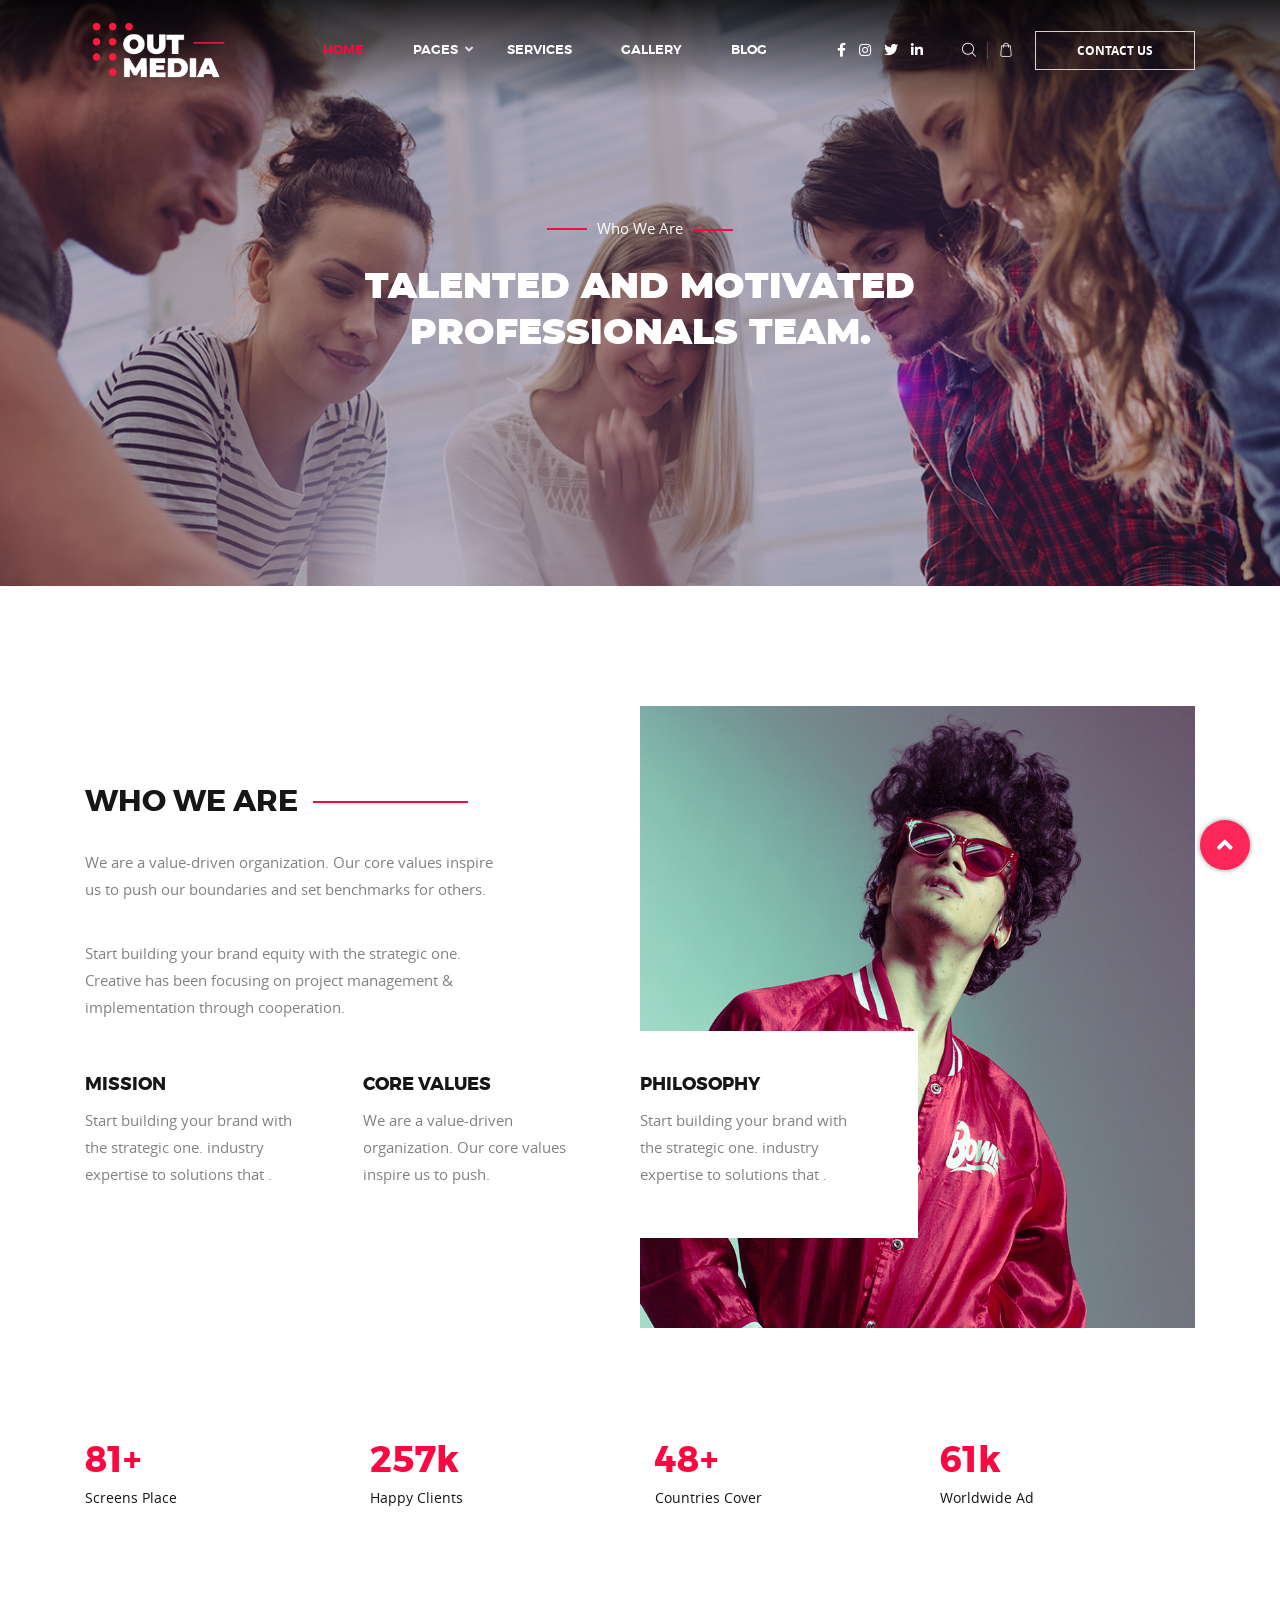
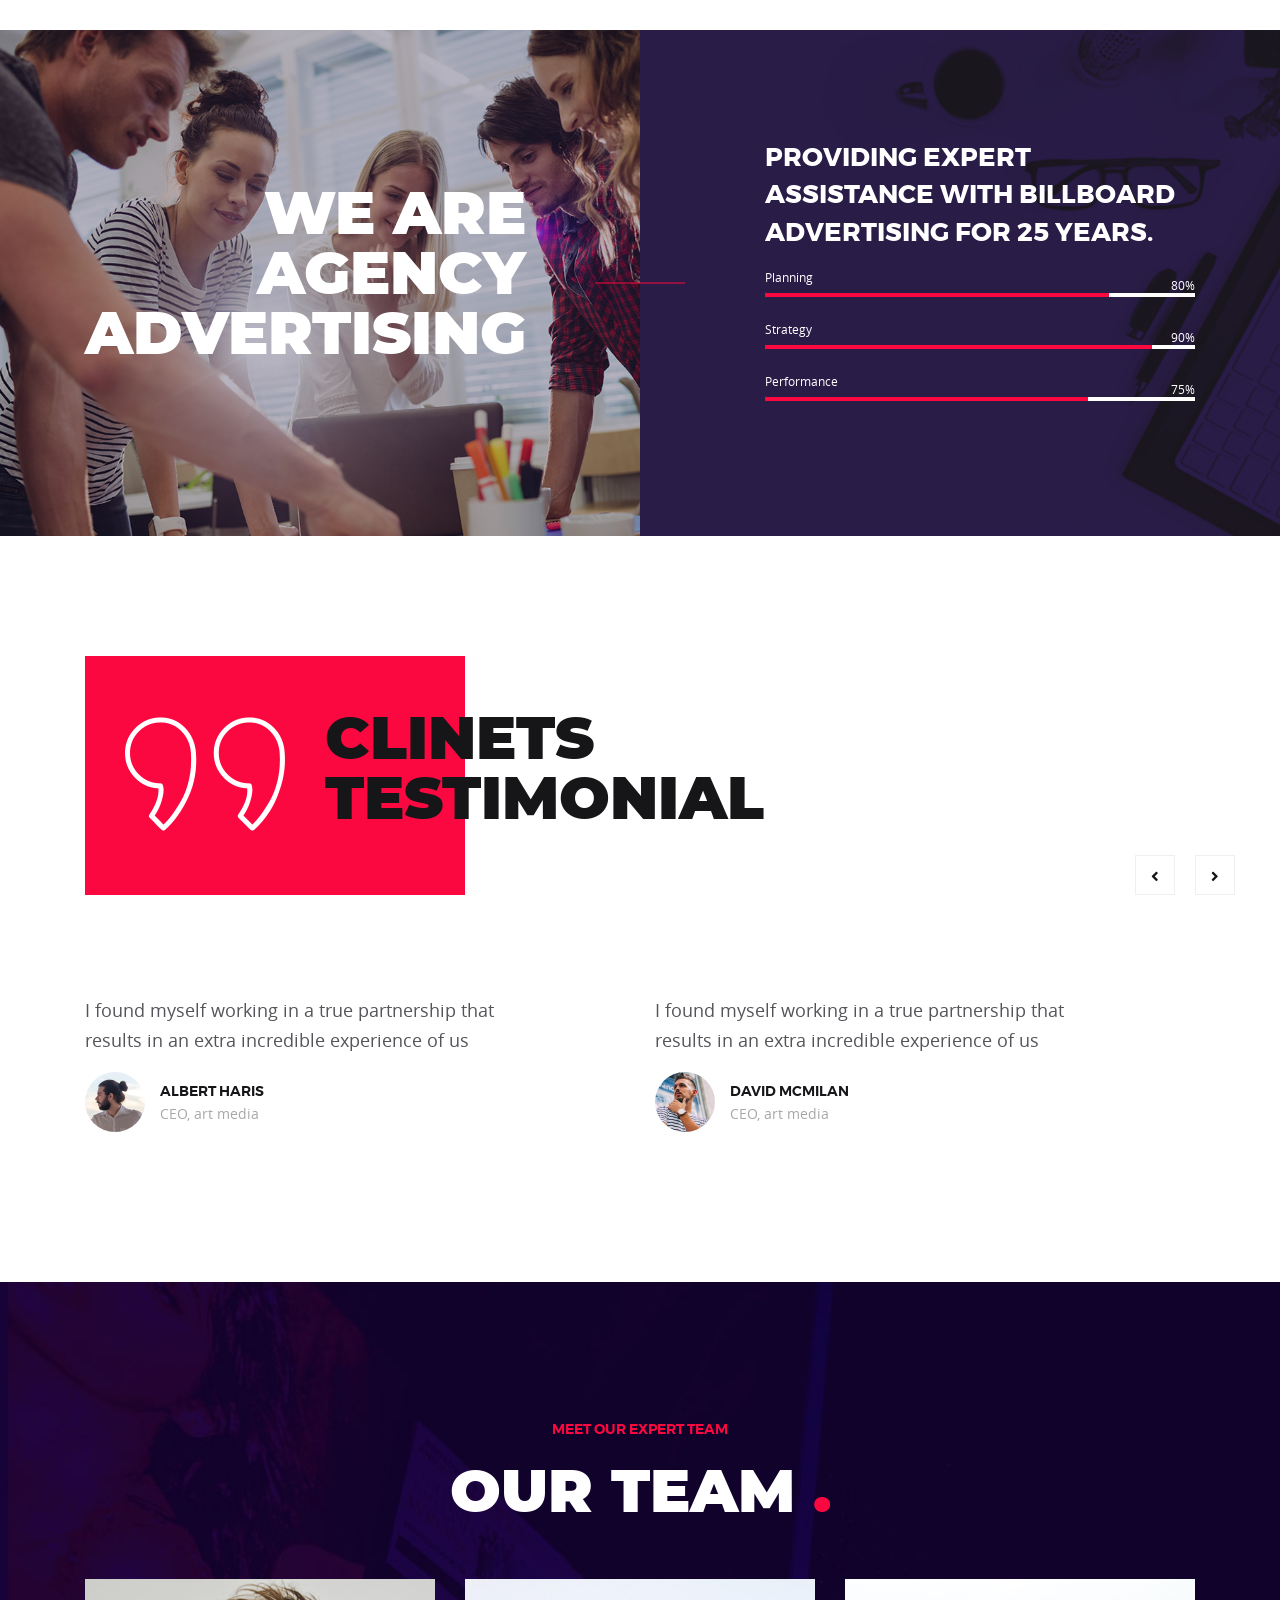
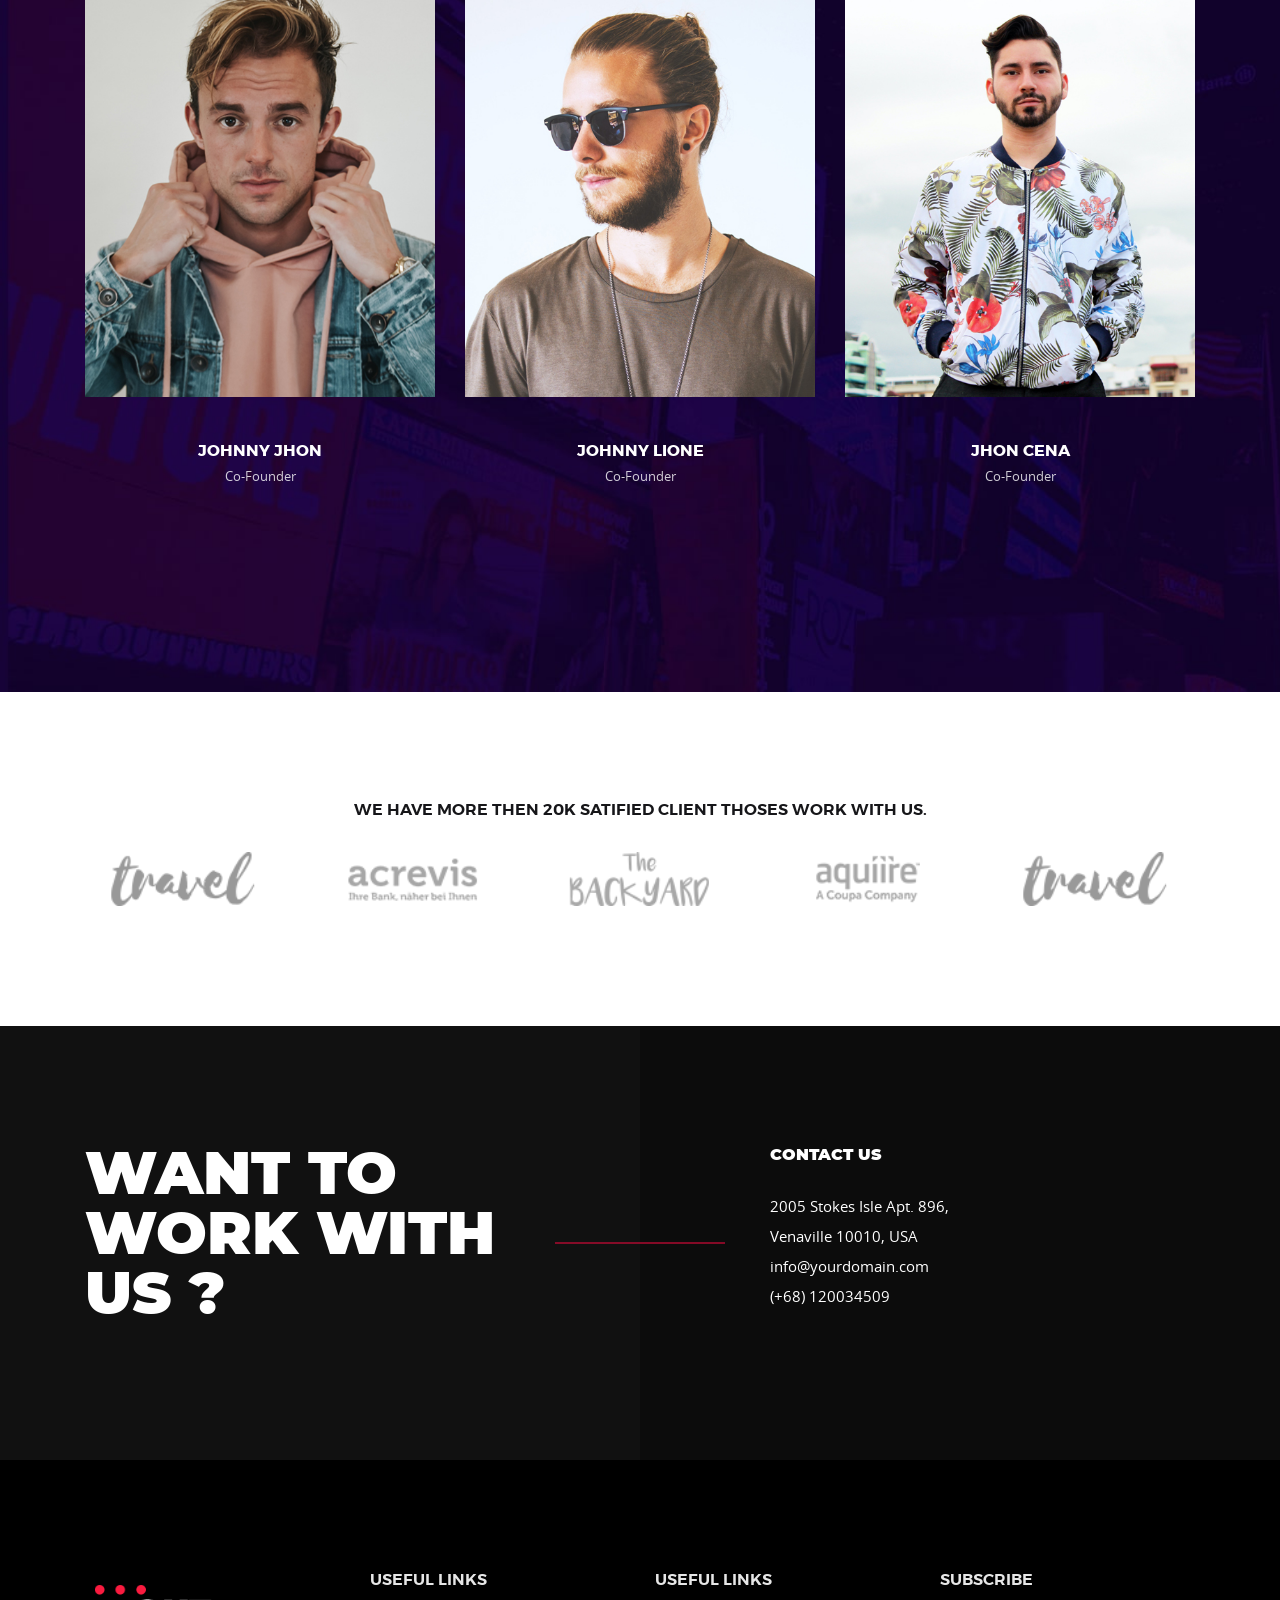
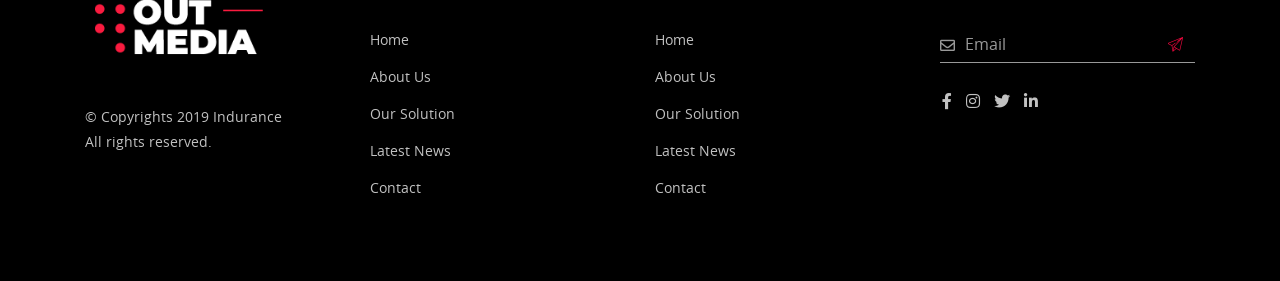
==== about.html @ 64bf1b4a "Gadlix-Start" ====
<!DOCTYPE html>
<html lang="en">

<head>
    <meta charset="UTF-8">
    <meta name="viewport" content="width=device-width, initial-scale=1.0">
    <meta http-equiv="X-UA-Compatible" content="IE=edge" />
    <meta http-equiv="X-UA-Compatible" content="ie=edge">
    <title>Outmedia | Outdoor & Billboard Agency HTML Template</title>
    <!-- favicon -->
    <link rel=icon href=favicon.png sizes="20x20" type="image/png">
    <!-- animate -->
    <link rel="stylesheet" href="assets/css/animate.css">
    <!-- bootstrap -->
    <link rel="stylesheet" href="assets/css/bootstrap.min.css">
    <!-- magnific popup -->
    <link rel="stylesheet" href="assets/css/magnific-popup.css">
    <!-- owl carousel -->
    <link rel="stylesheet" href="assets/css/owl.carousel.min.css">
    <!-- fontawesome -->
    <link rel="stylesheet" href="assets/css/font-awesome.min.css">
    <!-- flaticon -->
    <link rel="stylesheet" href="assets/css/flaticon.css">
    <!-- Main Stylesheet -->
    <link rel="stylesheet" href="assets/css/style.css">
    <!-- responsive Stylesheet -->
    <link rel="stylesheet" href="assets/css/responsive.css">

</head>

<body>
    <!-- //. search Popup -->
    <div class="body-overlay" id="body-overlay"></div>
    <div class="search-popup" id="search-popup">
        <form action="https://freakytheme.com/html/outmedia/index.html" class="search-form">
            <div class="form-group">
                <input type="text" class="form-control" placeholder="Search.....">
            </div>
            <button class="close-btn border-none"><i class="fas fa-times"></i></button>
        </form>
    </div>
    <div class="header">
        <!-- support bar area end -->
        <nav class="navbar nav-custom navbar-expand-lg">
            <div class="container nav-custom-container">
                <div class="responsive-mobile-menu">
                    <div class="logo-wrapper">
                        <a href="index.html" class="logo">
                            <img class="def" src="assets/img/logo.png" alt="">
                            <img class="alt" src="assets/img/logo-alt.png" alt="">
                        </a>
                    </div>
                    <button class="navbar-toggler cross-menu" type="button" data-toggle="collapse" data-target="#bizcoxx_main_menu" aria-expanded="false" aria-label="Toggle navigation">
                        <span class="cross-menu-wrapper">
                            <span class="bar1"></span>
                            <span class="bar2"></span>
                            <span class="bar3"></span>
                        </span>
                    </button>
                </div>
                <div class="collapse navbar-collapse" id="bizcoxx_main_menu">
                    <ul class="nav-custom-menu navbar-nav">
                        <li class="current-menu-item">
                            <a href="index.html">Home</a>
                        </li>
                        <li class="menu-item-has-children">
                            <a href="#">Pages</a>
                            <ul class="sub-menu">
                                <li><a href="about.html">About</a></li>
                                <li><a href="service-details.html">Service Single</a></li>
                                <li><a href="contact.html">Contact</a></li>
                            </ul>
                        </li>
                        <li>
                            <a href="services.html">Services</a>
                        </li>
                        <li><a href="gallery.html">Gallery</a></li>
                        <li><a href="blog-details.html">Blog</a></li>
                    </ul>
                </div>
                <div class="nav-right-content">
                    <div class="icon-part">
                        <ul class="social_link">
                            <li><a href="#"><i class="fab fa-facebook-f"></i></a></li>
                            <li><a href="#"><i class="fab fa-instagram"></i></a></li>
                            <li><a href="#"><i class="fab fa-twitter"></i></a></li>
                            <li><a href="#"><i class="fab fa-linkedin-in"></i></a></li>
                        </ul>
                        <ul class="cart-icon">
                            <li id="search"><a href="#"><i class="flaticon-magnifying-glass
                                                    "></i></a></li>
                            <li class="cart"><a href="#"><i class="flaticon-shopping-bag"></i></a></li>
                        </ul>
                    </div>
                    <div class="btn-wrapper">
                        <a href="#" class="boxed-btn blank">contact us</a>
                    </div>
                </div>
            </div>
        </nav>
        <!-- navbar area end -->
    </div>
    <!-- Breadcrumb Area -->
    <div class="breadcrumb-area  margin-bottom-120" style="background-image:url(assets/img/breadcrumb/01.jpg);">
        <div class="container">
            <div class="row justify-content-center">
                <div class="col-lg-8">
                    <div class="breadcrumb-inner">
                        <span>Who we are</span>
                        <h2 class="page-title">Talented and motivated professionals Team.</h2>
                    </div>
                </div>
            </div>
        </div>
    </div>
    <!-- we offer  -->
    <section class="who-we-are-area ">
        <div class="container">
            <div class="who-we-are-wrapper bg-image padding-bottom-90 padding-top-80">
                <div class="row">
                    <div class="col-lg-6">
                        <h3 class="title-md-line">
                            who we are
                        </h3>
                        <p>We are a value-driven organization. Our core values inspire us to push our boundaries and set benchmarks for others.</p>
                        <br>
                        <p>Start building your brand equity with the strategic one. Creative has been focusing on project management & implementation through cooperation.</p>
                    </div>
                </div>
                <div class="row no-gutters">
                    <div class="col-md-4 col-lg-3 col-sm-6">
                        <div class="who-we-are-item">
                            <div class="content">
                                <h3 class="title">Mission</h3>
                                <p>Start building your brand with the strategic one. industry expertise to solutions that .
                                </p>
                            </div>
                        </div>
                    </div>
                    <div class="col-md-4 col-lg-3 col-sm-6">
                        <div class="who-we-are-item">
                            <div class="content">
                                <h3 class="title">Core Values</h3>
                                <p>We are a value-driven organization. Our core values inspire us to push.
                                </p>
                            </div>
                        </div>
                    </div>
                    <div class="col-md-4 col-lg-3 col-sm-6">
                        <div class="who-we-are-item">
                            <div class="content">
                                <h3 class="title">Philosophy</h3>
                                <p>Start building your brand with the strategic one. industry expertise to solutions that .
                                </p>
                            </div>
                        </div>
                    </div>
                </div>
            </div>
        </div>
    </section>


    <!-- Counter Area -->
    <div class="counterup-area padding-bottom-110 padding-top-110">
        <div class="container">
            <div class="row">
                <div class="col-lg-3 col-md-3 col-sm-6 col-6">
                    <div class="single-counterup-01">
                        <div class="content">
                            <div class="count-wrap"><span class="count-num">250</span>+</div>
                            <h4 class="title">Screens Place</h4>
                        </div>
                    </div>
                </div>
                <div class="col-lg-3 col-md-3 col-sm-6 col-6">
                    <div class="single-counterup-01">
                        <div class="content">
                            <div class="count-wrap"><span class="count-num">789</span>k</div>
                            <h4 class="title">Happy Clients</h4>
                        </div>
                    </div>
                </div>
                <div class="col-lg-3 col-md-3 col-sm-6 col-6">
                    <div class="single-counterup-01">
                        <div class="content">
                            <div class="count-wrap"><span class="count-num">149</span>+</div>
                            <h4 class="title">Countries Cover</h4>
                        </div>
                    </div>
                </div>
                <div class="col-lg-3 col-md-3 col-sm-6 col-6">
                    <div class="single-counterup-01">
                        <div class="content">
                            <div class="count-wrap"><span class="count-num">189</span>k</div>
                            <h4 class="title">Worldwide Ad</h4>
                        </div>
                    </div>
                </div>
            </div>
        </div>
    </div>

    <!-- Our Advertising -->
    <div class="our-advertising-area bg-image padding-top-110 padding-bottom-110">
        <div class="line-b"></div>
        <div class="container">
            <div class="row">
                <div class="col-lg-6">
                    <div class="section-title white">
                        <h2 class="title">
                            we are agency advertising
                        </h2>
                    </div>
                </div>
                <div class="col-lg-6">
                    <div class="our-milestone">
                        <h2 class="title"> Providing expert assistance with billboard advertising for 25 years.</h2>
                        <div class="milestone-plan">
                            <div class="progress-item-wrapper">
                                <div class="progress-item">
                                    <div class="single-progressbar">
                                        <h4 class="subtitle">Planning</h4>
                                        <div class="html"></div>
                                    </div>
                                    <div class="single-progressbar">
                                        <h4 class="subtitle">Strategy</h4>
                                        <div class="css"></div>
                                    </div>
                                    <div class="single-progressbar">
                                        <h4 class="subtitle">Performance</h4>
                                        <div class="php"></div>
                                    </div>
                                </div>
                            </div>
                        </div>
                    </div>
                </div>
            </div>
        </div>
    </div>


    <!-- testimonial area start  -->
    <section class="testimonial-area padding-top-120 padding-bottom-120">
        <div class="container">
            <div class="row">
                <div class="col-xl-7 col-lg-7">
                    <div class="testimonial-top padding-bottom-50 padding-top-55">
                        <div class="section-title">
                            <div class="icon">
                                <i class="flaticon-right-quote-1"></i>
                            </div>
                            <h2 class="title">Clinets testimonial </h2>
                        </div>
                    </div>
                </div>
            </div>
            <div class="row">
                <div class="col-lg-12">
                    <div class="testimonial-carousel-area margin-top-100">
                        <div class="testimonial-carousel">
                            <div class="single-testimonial-item">
                                <div class="content">
                                    <div class="content-wrapper">
                                        <p class="description">I found myself working in a true partnership that results in an extra incredible experience of us </p>
                                    </div>
                                    <div class="author-details">
                                        <div class="thumb">
                                            <img src="assets/img/testimonial/01.jpg" alt="testimonial">
                                        </div>
                                        <div class="author-meta">
                                            <h4 class="title">Albert Haris
                                            </h4>
                                            <span class="designation">CEO, art media</span>
                                        </div>
                                    </div>
                                </div>
                            </div>
                            <div class="single-testimonial-item">
                                <div class="content">
                                    <div class="content-wrapper">
                                        <p class="description">I found myself working in a true partnership that results in an extra incredible experience of us </p>
                                    </div>
                                    <div class="author-details">
                                        <div class="thumb">
                                            <img src="assets/img/testimonial/02.jpg" alt="testimonial">
                                        </div>
                                        <div class="author-meta">
                                            <h4 class="title">David Mcmilan
                                            </h4>
                                            <span class="designation">CEO, art media</span>
                                        </div>
                                    </div>
                                </div>
                            </div>
                        </div>
                    </div>
                </div>
            </div>
        </div>
    </section>
    <!-- testimonial area end -->

    <!-- Team Section -->
    <section class="creative-team bg-image padding-top-110 padding-bottom-55" style="background-image: url(assets/img/bg/team-bg.jpg);">
        <div class="container">
            <div class="row justify-content-center">
                <div class="col-xl-8 col-lg-12">
                    <div class="section-title white desktop-center padding-top-25 margin-bottom-55">
                        <p class="meta">meet our expert team </p>
                        <h2 class="title">our team <span>.</span></h2>
                    </div>
                </div>
            </div>
            <div class="row">
                <div class="col-lg-4  col-sm-6 padding-bottom-60">
                    <div class="team-section">
                        <div class="team-img-cont">
                            <img src="assets/img/team/01.jpg" alt="">
                        </div>
                        <div class="content">
                            <div class="social-link style-03">
                                <ul>
                                    <li><a href="#"><i class="fab fa-facebook-square facebook"></i></a></li>
                                    <li><a href="#"><i class="fab fa-twitter-square twitter"></i></a></li>
                                    <li><a href="#"><i class="fab fa-google-plus-square g-plus"></i></a></li>
                                </ul>
                            </div>
                            <h4 class="title">Johnny Jhon</h4>
                            <span>Co-Founder</span>
                        </div>
                    </div>
                </div>
                <div class="col-lg-4  col-sm-6 padding-bottom-60">
                    <div class="team-section">
                        <div class="team-img-cont">
                            <img src="assets/img/team/02.jpg" alt="">
                        </div>
                        <div class="content">
                            <div class="social-link style-03">
                                <ul>
                                    <li><a href="#"><i class="fab fa-facebook-square facebook"></i></a></li>
                                    <li><a href="#"><i class="fab fa-twitter-square twitter"></i></a></li>
                                    <li><a href="#"><i class="fab fa-google-plus-square g-plus"></i></a></li>
                                </ul>
                            </div>
                            <h4 class="title">Johnny Lione</h4>
                            <span>Co-Founder</span>
                        </div>
                    </div>
                </div>
                <div class="col-lg-4  col-sm-6 padding-bottom-60">
                    <div class="team-section">
                        <div class="team-img-cont">
                            <img src="assets/img/team/03.jpg" alt="">
                        </div>
                        <div class="content">
                            <div class="social-link style-03">
                                <ul>
                                    <li><a href="#"><i class="fab fa-facebook-square facebook"></i></a></li>
                                    <li><a href="#"><i class="fab fa-twitter-square twitter"></i></a></li>
                                    <li><a href="#"><i class="fab fa-google-plus-square g-plus"></i></a></li>
                                </ul>
                            </div>
                            <h4 class="title">Jhon Cena</h4>
                            <span>Co-Founder</span>
                        </div>
                    </div>
                </div>
            </div>
        </div>
    </section>


    <!--=======================
    Client Section
    ========================-->
    <div class="client-section bg-liteblue padding-top-110 padding-bottom-120">
        <div class="container">
            <div class="row justify-content-center">
                <div class="col-lg-8">
                    <div class="section-title desktop-center padding-bottom-25">
                        <h3 class="client-title">
                            We have more then 20k satified client thoses work with us.
                        </h3>
                    </div>
                </div>
            </div>
            <div class="row">
                <div class="col-md-12">
                    <div class="client-area">
                        <div class="client-active-area">
                            <div class="single-brand">
                                <a href="#"><img src="assets/img/client/01.png" alt=""></a>
                            </div>
                            <div class="single-brand">
                                <a href="#"><img src="assets/img/client/02.png" alt=""></a>
                            </div>
                            <div class="single-brand">
                                <a href="#"><img src="assets/img/client/03.png" alt=""></a>
                            </div>
                            <div class="single-brand">
                                <a href="#"><img src="assets/img/client/04.png" alt=""></a>
                            </div>
                            <div class="single-brand">
                                <a href="#"><img src="assets/img/client/01.png" alt=""></a>
                            </div>
                        </div>
                    </div>
                </div>
            </div>
        </div>
    </div>


    <!-- Contact area start  -->
    <div class="contact-area padding-top-120 padding-bottom-120">
        <div class="container">
            <div class="row">
                <div class="col-sm-6">
                    <div class="section-title white">
                        <h2 class="title">want to work with us ?</h2>
                    </div>
                </div>
                <div class="col-sm-6">
                    <div class="contact-content">
                        <h4 class="title">
                            Contact us
                        </h4>
                        <p>2005 Stokes Isle Apt. 896, Venaville 10010, USA info@yourdomain.com (+68) 120034509</p>
                    </div>
                </div>
            </div>
        </div>
    </div>
    <!-- Contact area end -->

    <!-- footer area start -->
    <footer class="footer-area">
        <div class="footer-top padding-top-115 padding-bottom-50">
            <div class="container">
                <div class="row">
                    <div class="col-lg-3 col-md-6 col-sm-6">
                        <div class="footer-widget widget">
                            <div class="about_us_widget">
                                <a href="index.html" class="footer-logo"> <img src="assets/img/logo.png" alt="footer logo"></a>
                                <p>© Copyrights 2019 Indurance <br/> All rights reserved.
                                </p>
                            </div>
                        </div>
                    </div>
                    <div class="col-lg-3 col-md-6 col-sm-6">
                        <div class="footer-widget widget widget_nav_menu">
                            <h4 class="widget-title">Useful links</h4>
                            <ul>
                                <li><a href="#">Home</a></li>
                                <li><a href="#">About Us</a></li>
                                <li><a href="#">Our Solution</a></li>
                                <li><a href="#">Latest News</a></li>
                                <li><a href="#">Contact</a></li>
                            </ul>
                        </div>
                    </div>
                    <div class="col-lg-3 col-md-6 col-sm-6">
                        <div class="footer-widget widget widget_nav_menu">
                            <h4 class="widget-title">Useful links</h4>
                            <ul>
                                <li><a href="#">Home</a></li>
                                <li><a href="#">About Us</a></li>
                                <li><a href="#">Our Solution</a></li>
                                <li><a href="#">Latest News</a></li>
                                <li><a href="#">Contact</a></li>
                            </ul>
                        </div>
                    </div>
                    <div class="col-lg-3 col-md-6 col-sm-6">
                        <div class="footer-widget widget ">
                            <h4 class="widget-title">Subscribe </h4>
                            <div class="subscribe-area">
                                <form class="subscribe-form" action="https://freakytheme.com/html/outmedia/index.html">
                                    <div class="form-group">
                                        <input type="text" class="form-control" placeholder="Email" />
                                        <div class="icon"><i class="far fa-envelope"></i></div>
                                    </div>
                                    <button type="submit" class="subscribe-btn"><i class="flaticon-send"></i></button>
                                </form>
                            </div>
                            <div>
                                <ul class="social_share">
                                    <li><a href="#"><i class="fab fa-facebook-f"></i></a></li>
                                    <li><a href="#"><i class="fab fa-instagram"></i></a></li>
                                    <li><a href="#"><i class="fab fa-twitter"></i></a></li>
                                    <li><a href="#"><i class="fab fa-linkedin-in"></i></a></li>
                                </ul>
                            </div>
                        </div>
                    </div>
                </div>
            </div>
        </div>
    </footer>
    <!-- footer area end -->



    <!-- back to top area start -->
    <div class="back-to-top">
        <span class="back-top"><i class="fa fa-angle-up"></i></span>
    </div>
    <!-- back to top area end -->

    <!-- preloader area start -->
    <div id="preloader">
        <div id="loader"></div>
    </div>
    <!-- preloader area end -->

    <!-- jquery -->
    <script src="assets/js/jquery-2.2.4.min.js"></script>
    <!-- popper -->
    <script src="assets/js/popper.min.js"></script>
    <!-- bootstrap -->
    <script src="assets/js/bootstrap.min.js"></script>
    <!-- magnific popup -->
    <script src="assets/js/jquery.magnific-popup.js"></script>
    <!-- wow -->
    <script src="assets/js/wow.min.js"></script>
    <!-- owl carousel -->
    <script src="assets/js/owl.carousel.min.js"></script>
    <!-- waypoint -->
    <script src="assets/js/waypoints.min.js"></script>
    <!-- counterup -->
    <script src="assets/js/jquery.counterup.min.js"></script>
    <!-- imageloaded -->
    <script src="assets/js/imagesloaded.pkgd.min.js"></script>
    <!-- isotope -->
    <script src="assets/js/isotope.pkgd.min.js"></script>
    <!-- Progress-Bar -->
    <script src="assets/js/jQuery.rProgressbar.min.js"></script>
    <!-- Progress-Bar Active js -->
    <script src="assets/js/active.rProgressbar.js"></script>
    <!-- main js -->
    <script src="assets/js/main.js"></script>

</body>

</html>
---- assets/css/flaticon.css ----
/*
  	Flaticon icon font: Flaticon
  	Creation date: 25/08/2019 15:18
  	*/
	
	@font-face {
	    font-family: "flaticon";
	    src: url("../fonts/icon-set-1/Flaticon.eot");
	    src: url("../fonts/icon-set-1/Flaticond41d.eot?#iefix") format("embedded-opentype"), 
	    url("../fonts/icon-set-1/Flaticon.woff2") format("woff2"), 
	    url("../fonts/icon-set-1/Flaticon.woff") format("woff"), 
	    url("../fonts/icon-set-1/Flaticon.ttf") format("truetype");
	    font-weight: normal;
	    font-style: normal;
	}

	@font-face {
  font-family: "Flaticon-2";
  src: url("../fonts/icon-set-2/Flaticon.eot");
  src: url("../fonts/icon-set-2/Flaticond41d.eot?#iefix") format("embedded-opentype"),
       url("../fonts/icon-set-2/Flaticon.woff") format("woff"),
       url("../fonts/icon-set-2/Flaticon.ttf") format("truetype"),
       url("../fonts/icon-set-2/Flaticon.svg#Flaticon") format("svg");
  font-weight: normal;
  font-style: normal;
}

@font-face {
  font-family: "Flaticon-3";
  src: url("../fonts/icon-set-3/Flaticon.eot");
  src: url("../fonts/icon-set-3/Flaticond41d.eot?#iefix") format("embedded-opentype"),
       url("../fonts/icon-set-3/Flaticon.woff") format("woff"),
       url("../fonts/icon-set-3/Flaticon.svg#Flaticon") format("svg");
  font-weight: normal;
  font-style: normal;
}  
	
	[class^="flaticon-"]:before,
	[class*="flaticon-"]:before,
	[class^="flaticon-"]:after,
	[class*=" flaticon-"]:after {
	    font-family: Flaticon;
	    font-style: normal;
	}
	[class^="flaticon-2"]:before,
	[class*="flaticon-2"]:before,
	[class^="flaticon-2"]:after,
	[class*=" flaticon-2"]:after {
	    font-family: Flaticon-2;
	    font-style: normal;
	}
	[class^="flaticon-3"]:before,
	[class*="flaticon-3"]:before,
	[class^="flaticon-3"]:after,
	[class*=" flaticon-3"]:after {
	    font-family: Flaticon-3;
	    font-style: normal;
	}

	.flaticon-bench:before { content: "\f100"; }
	
	.flaticon-group:before {
	    content: "\f102";
	}
	
	.flaticon-global:before {
	    content: "\f103";
	}
	
	.flaticon-translate:before {
	    content: "\f104";
	}
	
	.flaticon-reach:before {
	    content: "\f105";
	}
	
	.flaticon-information:before {
	    content: "\f106";
	}
	
	.flaticon-24-hours:before {
	    content: "\f107";
	}
	
	.flaticon-phone:before {
	    content: "\f108";
	}
	
	
	
	.flaticon-search:before {
	    content: "\f113";
	}
	
	.flaticon-search-1:before {
	    content: "\f114";
	}
	
	.flaticon-shopping-cart:before {
	    content: "\f115";
	}
	
	.flaticon-shopping-cart-1:before {
	    content: "\f116";
	}
	
	.flaticon-shopping-cart-2:before {
	    content: "\f117";
	}
	
	.flaticon-twitter:before {
	    content: "\f118";
	}
	
	.flaticon-facebook:before {
	    content: "\f119";
	}
	
	.flaticon-play:before {
	    content: "\f11a";
	}
	
	.flaticon-right-quote:before {
	    content: "\f11b";
	}
	
	.flaticon-right-quote-1:before {
	    content: "\f11c";
	}
	
	.flaticon-call:before {
	    content: "\f11d";
	}
	
	.flaticon-mail:before {
	    content: "\f11e";
	}
	
	.flaticon-mail-1:before {
	    content: "\f11f";
	}
	
	.flaticon-mail-2:before {
	    content: "\f120";
	}
	
	.flaticon-communications:before {
	    content: "\f121";
	}
	
	.flaticon-newsletter:before {
	    content: "\f122";
	}
	
	.flaticon-communications-1:before {
	    content: "\f123";
	}
	
	.flaticon-clock:before {
	    content: "\f124";
	}
	
	.flaticon-right-arrow:before {
	    content: "\f125";
	}
	
	.flaticon-left-arrow:before {
	    content: "\f126";
	}
	
	.flaticon-system:before {
	    content: "\f128";
	}
	
	.flaticon-feedback:before {
	    content: "\f12a";
	}
	
	
	.flaticon-24h:before {
	    content: "\f134";
	}
	
	
	.flaticon-map-1:before {
	    content: "\f13d";
	}
	
	.flaticon-treasure:before {
	    content: "\f13e";
	}
	
	.flaticon-map-2:before {
	    content: "\f13f";
	}
	
	.flaticon-map-3:before {
	    content: "\f140";
	}
	
	.flaticon-map-4:before {
	    content: "\f141";
	}
	
	.flaticon-appointment:before {
	    content: "\f142";
	}
	
	.flaticon-calendar:before {
	    content: "\f143";
	}
	
	.flaticon-schedule:before {
	    content: "\f144";
	}
	
	.flaticon-booking:before {
	    content: "\f145";
	}
	
	.flaticon-calendar-1:before {
	    content: "\f146";
	}
	
	
	.flaticon-right-arrow-1:before {
	    content: "\f158";
	}
	
	.flaticon-right:before {
	    content: "\f159";
	}
	
	.flaticon-left-arrow-1:before {
	    content: "\f15a";
	}
	
	.flaticon-left-arrow-2:before {
	    content: "\f15b";
	}
	
	.flaticon-right-chevron:before {
	    content: "\f15c";
	}
	
	.flaticon-download:before {
	    content: "\f15d";
	}
	
	.flaticon-play-button:before {
	    content: "\f15e";
	}
		
	.flaticon-shopping-bag:before {
	    content: "\f167";
	}
	
	.flaticon-magnifying-glass:before {
	    content: "\f168";
	}
	
	.flaticon-paper-plane:before {
	    content: "\f169";
	}
	
	.flaticon-send:before {
	    content: "\f16a";
	}

.flaticon-2-bench:before { content: "\f100"; }
.flaticon-2-billboard:before { content: "\f101"; }
.flaticon-2-bridge:before { content: "\f102"; }
.flaticon-2-building:before { content: "\f103"; }
.flaticon-2-building-1:before { content: "\f104"; }
.flaticon-2-building-2:before { content: "\f105"; }
.flaticon-2-building-3:before { content: "\f106"; }
.flaticon-2-building-4:before { content: "\f107"; }
.flaticon-2-bus-stop:before { content: "\f108"; }
.flaticon-2-city-hall:before { content: "\f109"; }
.flaticon-2-cityscape:before { content: "\f10a"; }
.flaticon-2-coffee-shop:before { content: "\f10b"; }
.flaticon-2-electricity:before { content: "\f10c"; }
.flaticon-2-factory:before { content: "\f10d"; }
.flaticon-2-ferris-wheel:before { content: "\f10e"; }
.flaticon-2-fire-hydrant:before { content: "\f10f"; }
.flaticon-2-fountain:before { content: "\f110"; }
.flaticon-2-hospital:before { content: "\f111"; }
.flaticon-2-hot-dog:before { content: "\f112"; }
.flaticon-2-house:before { content: "\f113"; }
.flaticon-2-light:before { content: "\f114"; }
.flaticon-2-light-1:before { content: "\f115"; }
.flaticon-2-monument:before { content: "\f116"; }
.flaticon-2-phone-booth:before { content: "\f117"; }
.flaticon-2-pointer:before { content: "\f118"; }
.flaticon-2-police-station:before { content: "\f119"; }
.flaticon-2-residential:before { content: "\f11a"; }
.flaticon-2-restaurant:before { content: "\f11b"; }
.flaticon-2-restaurant-1:before { content: "\f11c"; }
.flaticon-2-school:before { content: "\f11d"; }
.flaticon-2-shop:before { content: "\f11e"; }
.flaticon-2-signboard:before { content: "\f11f"; }
.flaticon-2-skyscrapper:before { content: "\f120"; }
.flaticon-2-skyscrapper-1:before { content: "\f121"; }
.flaticon-2-traffic-light:before { content: "\f122"; }
.flaticon-2-traffic-sign:before { content: "\f123"; }

.flaticon-3-alarm-clock:before { content: "\f100"; }
.flaticon-3-atomic:before { content: "\f101"; }
.flaticon-3-bar-chart:before { content: "\f102"; }
.flaticon-3-battery:before { content: "\f103"; }
.flaticon-3-battery-1:before { content: "\f104"; }
.flaticon-3-bell:before { content: "\f105"; }
.flaticon-3-bluetooth:before { content: "\f106"; }
.flaticon-3-book:before { content: "\f107"; }
.flaticon-3-box:before { content: "\f108"; }
.flaticon-3-calculator:before { content: "\f109"; }
.flaticon-3-calendar:before { content: "\f10a"; }
.flaticon-3-car:before { content: "\f10b"; }
.flaticon-3-chat:before { content: "\f10c"; }
.flaticon-3-chat-1:before { content: "\f10d"; }
.flaticon-3-checked:before { content: "\f10e"; }
.flaticon-3-cloud:before { content: "\f10f"; }
.flaticon-3-cloud-computing:before { content: "\f110"; }
.flaticon-3-cloud-computing-1:before { content: "\f111"; }
.flaticon-3-compass:before { content: "\f112"; }
.flaticon-3-credit-card:before { content: "\f113"; }
.flaticon-3-cursor:before { content: "\f114"; }
.flaticon-3-cutlery:before { content: "\f115"; }
.flaticon-3-download:before { content: "\f116"; }
.flaticon-3-edit:before { content: "\f117"; }
.flaticon-3-envelope:before { content: "\f118"; }
.flaticon-3-eraser:before { content: "\f119"; }
.flaticon-3-eye:before { content: "\f11a"; }
.flaticon-3-fast-forward:before { content: "\f11b"; }
.flaticon-3-favorites:before { content: "\f11c"; }
.flaticon-3-file:before { content: "\f11d"; }
.flaticon-3-file-1:before { content: "\f11e"; }
.flaticon-3-file-2:before { content: "\f11f"; }
.flaticon-3-file-3:before { content: "\f120"; }
.flaticon-3-filter:before { content: "\f121"; }
.flaticon-3-flag:before { content: "\f122"; }
.flaticon-3-folder:before { content: "\f123"; }
.flaticon-3-folder-1:before { content: "\f124"; }
.flaticon-3-gamepad:before { content: "\f125"; }
.flaticon-3-heart:before { content: "\f126"; }
.flaticon-3-home:before { content: "\f127"; }
.flaticon-3-id-card:before { content: "\f128"; }
.flaticon-3-idea:before { content: "\f129"; }
.flaticon-3-image:before { content: "\f12a"; }
.flaticon-3-inbox:before { content: "\f12b"; }
.flaticon-3-information:before { content: "\f12c"; }
.flaticon-3-key:before { content: "\f12d"; }
.flaticon-3-laptop:before { content: "\f12e"; }
.flaticon-3-layers:before { content: "\f12f"; }
.flaticon-3-like:before { content: "\f130"; }
.flaticon-3-line-chart:before { content: "\f131"; }
.flaticon-3-loupe:before { content: "\f132"; }
.flaticon-3-mail:before { content: "\f133"; }
.flaticon-3-map:before { content: "\f134"; }
.flaticon-3-medal:before { content: "\f135"; }
.flaticon-3-megaphone:before { content: "\f136"; }
.flaticon-3-message:before { content: "\f137"; }
.flaticon-3-message-1:before { content: "\f138"; }
.flaticon-3-message-2:before { content: "\f139"; }
.flaticon-3-microphone:before { content: "\f13a"; }
.flaticon-3-money:before { content: "\f13b"; }
.flaticon-3-monitor:before { content: "\f13c"; }
.flaticon-3-music:before { content: "\f13d"; }
.flaticon-3-next:before { content: "\f13e"; }
.flaticon-3-padlock:before { content: "\f13f"; }
.flaticon-3-padlock-1:before { content: "\f140"; }
.flaticon-3-paint-brush:before { content: "\f141"; }
.flaticon-3-pause:before { content: "\f142"; }
.flaticon-3-phone-call:before { content: "\f143"; }
.flaticon-3-photo-camera:before { content: "\f144"; }
.flaticon-3-placeholder:before { content: "\f145"; }
.flaticon-3-planet-earth:before { content: "\f146"; }
.flaticon-3-play-button:before { content: "\f147"; }
.flaticon-3-power-button:before { content: "\f148"; }
.flaticon-3-presentation:before { content: "\f149"; }
.flaticon-3-printer:before { content: "\f14a"; }
.flaticon-3-reload:before { content: "\f14b"; }
.flaticon-3-return:before { content: "\f14c"; }
.flaticon-3-rss:before { content: "\f14d"; }
.flaticon-3-safebox:before { content: "\f14e"; }
.flaticon-3-settings:before { content: "\f14f"; }
.flaticon-3-settings-1:before { content: "\f150"; }
.flaticon-3-settings-2:before { content: "\f151"; }
.flaticon-3-share:before { content: "\f152"; }
.flaticon-3-shield:before { content: "\f153"; }
.flaticon-3-shopping-cart:before { content: "\f154"; }
.flaticon-3-smartphone:before { content: "\f155"; }
.flaticon-3-speaker:before { content: "\f156"; }
.flaticon-3-speakers:before { content: "\f157"; }
.flaticon-3-trash:before { content: "\f158"; }
.flaticon-3-trophy:before { content: "\f159"; }
.flaticon-3-upload:before { content: "\f15a"; }
.flaticon-3-user:before { content: "\f15b"; }
.flaticon-3-user-1:before { content: "\f15c"; }
.flaticon-3-user-2:before { content: "\f15d"; }
.flaticon-3-user-3:before { content: "\f15e"; }
.flaticon-3-users:before { content: "\f15f"; }
.flaticon-3-video-camera:before { content: "\f160"; }
.flaticon-3-wifi:before { content: "\f161"; }
.flaticon-3-zoom-in:before { content: "\f162"; }
.flaticon-3-zoom-out:before { content: "\f163"; }
---- assets/css/style.css ----
/*
Theme Name: Bausins
Theme URI: 
Author: 
Author URI: 
Description: Bausins is a business website template
Version: 1.0.0
*/
/*--------------------------------------------------------------
>>> TABLE OF CONTENTS:
----------------------------------------------------------------

# Typography
# Normalize
# Accessibility
# Globals
# Alignments
# Clearings
# Posts and pages
# Captions
# Galleries
# Unit test
# guterberg
# Gutenberg	Default Style
# Block Color Palette Colors
# Sections
    ## Breadcrumb
    ## Comments
    ## Widgets
    ## Nav Bar
    ## Info Bar
    ## Header
    ## Header Bottom Area
    ## Footer Area
    ## Error 404 Area
    ## Why us Area
    ## Highly Skilled Area
    ## Call TO Action Area
    ## Testimonial Area
    ## Top Lawyer Style 02
    ## Counterup Area
    ## Case Category Area
    ## Legal Support Area
    ## Practice Details Area
    ## Attorney Details Area

# Elements
    ## Back Top
    ## Preloader
    ## Video Popup
    ## Button
    ## Blog
    ## Accordion
    ## contact Info Item
    ## Quote block with sign
    ## Counterup Item
    ## Video With Image
    ## Video Play Button
    ## Why Us Item
    ## Section Title
    ## What we cover item
    ## Icon Box Item
    ## Testimonial Item
    ## Case Categories Item
    ## Quote With Image
    ## Price Plan Item

--------------------------------------------------------------*/
/*Montserrat font*/
@font-face {
  font-family: montserrat;
  src: url(../fonts/montserrat/montserrat-black-webfont.eot);
  src: url(../fonts/montserrat/montserrat-black-webfontd41d.eot?#iefix) format("embedded-opentype"), url(../fonts/montserrat/montserrat-black-webfont.woff2) format("woff2"), url(../fonts/montserrat/montserrat-black-webfont.woff) format("woff"), url(../fonts/montserrat/montserrat-black-webfont.ttf) format("truetype");
  font-weight: 900; }
@font-face {
  font-family: montserrat;
  src: url(../fonts/montserrat/montserrat-bold-webfont.eot);
  src: url(../fonts/montserrat/montserrat-bold-webfontd41d.eot?#iefix) format("embedded-opentype"), url(../fonts/montserrat/montserrat-bold-webfont.woff2) format("woff2"), url(../fonts/montserrat/montserrat-bold-webfont.woff) format("woff"), url(../fonts/montserrat/montserrat-bold-webfont.ttf) format("truetype");
  font-weight: 700; }
@font-face {
  font-family: montserrat;
  src: url(../fonts/montserrat/montserrat-semibold-webfont.eot);
  src: url(../fonts/montserrat/montserrat-semibold-webfontd41d.eot?#iefix) format("embedded-opentype"), url(../fonts/montserrat/montserrat-semibold-webfont.woff2) format("woff2"), url(../fonts/montserrat/montserrat-semibold-webfont.woff) format("woff"), url(../fonts/montserrat/montserrat-semibold-webfont.ttf) format("truetype");
  font-weight: 600; }
@font-face {
  font-family: montserrat;
  src: url(../fonts/montserrat/montserrat-regular-webfont.eot);
  src: url(../fonts/montserrat/montserrat-regular-webfontd41d.eot?#iefix) format("embedded-opentype"), url(../fonts/montserrat/montserrat-regular-webfont.woff2) format("woff2"), url(../fonts/montserrat/montserrat-regular-webfont.woff) format("woff"), url(../fonts/montserrat/montserrat-regular-webfont.ttf) format("truetype");
  font-weight: 400; }
@font-face {
  font-family: montserrat;
  src: url(../fonts/montserrat/montserrat-light-webfont.eot);
  src: url(../fonts/montserrat/montserrat-light-webfontd41d.eot?#iefix) format("embedded-opentype"), url(../fonts/montserrat/montserrat-light-webfont.woff2) format("woff2"), url(../fonts/montserrat/montserrat-light-webfont.woff) format("woff"), url(../fonts/montserrat/montserrat-light-webfont.ttf) format("truetype");
  font-weight: 300; }
/*Open Sans font*/
@font-face {
  font-family: 'open sans';
  src: url(../fonts/open-sans/opensans-bold-webfont.eot);
  src: url(../fonts/open-sans/opensans-bold-webfontd41d.eot?#iefix) format("embedded-opentype"), url(../fonts/open-sans/opensans-bold-webfont.woff2) format("woff2"), url(../fonts/open-sans/opensans-bold-webfont.woff) format("woff"), url(../fonts/open-sans/opensans-bold-webfont.ttf) format("truetype");
  font-weight: 700; }
@font-face {
  font-family: 'open sans';
  src: url(../fonts/open-sans/opensans-semibold-webfont.eot);
  src: url(../fonts/open-sans/opensans-semibold-webfontd41d.eot?#iefix) format("embedded-opentype"), url(../fonts/open-sans/opensans-semibold-webfont.woff2) format("woff2"), url(../fonts/open-sans/opensans-semibold-webfont.woff) format("woff"), url(../fonts/open-sans/opensans-semibold-webfont.ttf) format("truetype");
  font-weight: 600; }
@font-face {
  font-family: 'open sans';
  src: url(../fonts/open-sans/opensans-regular-webfont.eot);
  src: url(../fonts/open-sans/opensans-regular-webfontd41d.eot?#iefix) format("embedded-opentype"), url(../fonts/open-sans/opensans-regular-webfont.woff2) format("woff2"), url(../fonts/open-sans/opensans-regular-webfont.woff) format("woff"), url(../fonts/open-sans/opensans-regular-webfont.ttf) format("truetype");
  font-weight: 400; }
/*--------------------------------------------------------------
# Normalize
--------------------------------------------------------------*/
:root {
  --main-color-one: #fc0841;
  --secondary-color: #fc0841;
  --heading-color: #161619;
  --paragraph-color: #828282;
  --heading-font: 'Montserrat', sans-serif;
  --body-font: 'Open Sans', sans-serif; }

html {
  -webkit-text-size-adjust: 100%;
  -ms-text-size-adjust: 100%;
  overflow-x: hidden;
  font-family: var(--body-font); }

* {
  -webkit-box-sizing: border-box;
  box-sizing: border-box;
  outline: none;
  -moz-osx-font-smoothing: grayscale;
  /* Firefox */
  -webkit-font-smoothing: antialiased;
  /* WebKit  */ }

body {
  margin: 0;
  color: var(--paragraph-color);
  overflow-x: hidden;
  font-family: var(--body-font);
  font-size: 15px;
  line-height: 1.8em; }

h1 {
  font-size: 48px;
  line-height: 1.0833333333333333; }

h2 {
  font-size: 36px;
  line-height: 1.4444444444444444; }

h3 {
  font-size: 24px;
  line-height: 1.0833333333333333; }

h4 {
  font-size: 20px;
  line-height: 1.2380952380952381; }

h1,
h2,
h3,
h4,
h5,
h6 {
  color: var(--heading-color);
  font-family: var(--heading-font); }

p {
  color: var(--paragraph-color);
  margin-bottom: 10px; }

a {
  color: inherit;
  text-decoration: none;
  color: var(--paragraph-color); }

a,
a:hover,
a:focus,
a:active {
  text-decoration: none;
  outline: none;
  color: inherit; }

pre {
  word-break: break-word; }

a i {
  padding: 0 2px; }

img {
  max-width: 100%; }

ol {
  counter-reset: counter;
  padding-left: 0; }

ol li {
  list-style: none;
  margin-bottom: 1rem; }

ol li:before {
  counter-increment: counter;
  content: counter(counter);
  font-weight: 500;
  margin-right: 10px; }

/*input and button type focus outline disable*/
input[type="text"]:focus,
input[type="email"]:focus,
input[type="url"]:focus,
input[type="password"]:focus,
input[type="search"]:focus,
input[type="tel"]:focus,
input[type="number"]:focus,
textarea:focus,
input[type="button"]:focus,
input[type="reset"]:focus,
input[type="submit"]:focus,
select:focus {
  outline: none;
  -webkit-box-shadow: none;
  box-shadow: none;
  border: 1px solid #ddd; }

code {
  color: #faa603; }

.dark-bg {
  background-color: #111d5c; }

.section-bg-1 {
  background-color: #f4f7fc; }

.check-list-02 {
  margin: 0;
  padding: 0;
  list-style: none; }
  .check-list-02 li {
    display: block;
    padding-left: 20px;
    position: relative;
    z-index: 0; }
    .check-list-02 li:after {
      position: absolute;
      left: 0;
      top: 0;
      font-family: 'fontawesome';
      content: "\f00c";
      color: var(--main-color-one); }

.error {
  color: #dc3545; }

.check-list {
  margin: 0;
  padding: 0;
  list-style: none; }
  .check-list li {
    display: block;
    padding-left: 20px;
    position: relative;
    z-index: 0; }
    .check-list li:after {
      position: absolute;
      left: 0;
      top: 0;
      font-family: 'fontawesome';
      content: "\f105";
      color: var(--main-color-one); }

.site-main .comment-navigation,
.site-main .posts-navigation,
.site-main .post-navigation {
  clear: both; }

.comment-navigation .nav-previous,
.posts-navigation .nav-previous,
.post-navigation .nav-previous {
  float: left;
  width: 50%; }

.comment-navigation .nav-next,
.posts-navigation .nav-next,
.post-navigation .nav-next {
  float: right;
  text-align: right;
  width: 50%; }

.comment-navigation .nav-previous > a,
.posts-navigation .nav-previous > a,
.post-navigation .nav-previous > a,
.comment-navigation .nav-next > a,
.posts-navigation .nav-next > a,
.post-navigation .nav-next > a {
  transition: .3s ease-in; }

.comment-navigation .nav-previous:hover > a,
.posts-navigation .nav-previous:hover > a,
.post-navigation .nav-previous:hover > a,
.comment-navigation .nav-next:hover > a,
.posts-navigation .nav-next:hover > a,
.post-navigation .nav-next:hover > a {
  color: var(--main-color-one); }

/*--------------------------------------------------------------
# Accessibility
--------------------------------------------------------------*/
/* Text meant only for screen readers. */
.screen-reader-text {
  border: 0;
  clip: rect(1px, 1px, 1px, 1px);
  clip-path: inset(50%);
  height: 1px;
  margin: -1px;
  overflow: hidden;
  padding: 0;
  position: absolute !important;
  width: 1px;
  word-wrap: normal !important;
  /* Many screen reader and browser combinations announce broken words as they would appear visually. */ }

.screen-reader-text:focus {
  background-color: #f1f1f1;
  border-radius: 3px;
  box-shadow: 0 0 2px 2px rgba(0, 0, 0, 0.6);
  clip: auto !important;
  clip-path: none;
  color: #21759b;
  display: block;
  font-size: 14px;
  font-size: 0.875rem;
  font-weight: bold;
  height: auto;
  left: 5px;
  line-height: normal;
  padding: 15px 23px 14px;
  text-decoration: none;
  top: 5px;
  width: auto;
  z-index: 100000;
  /* Above WP toolbar. */ }

/* Do not show the outline on the skip link target. */
#content[tabindex="-1"]:focus {
  outline: 0; }

/*--------------------------------------------------------------
# Globals
--------------------------------------------------------------*/
.padding-left-0 {
  padding-left: 0; }

.padding-right-0 {
  padding-left: 0; }

.gray-bg {
  background-color: #f5f5f5; }

.secondary-bg {
  background-color: var(--secondary-color); }

.padding-top-10 {
  padding-top: 10px; }

.padding-top-20 {
  padding-top: 20px; }

.padding-top-25 {
  padding-top: 25px; }

.padding-top-30 {
  padding-top: 30px; }

.padding-top-35 {
  padding-top: 35px; }

.padding-top-40 {
  padding-top: 40px; }

.padding-top-45 {
  padding-top: 45px; }

.padding-top-55 {
  padding-top: 55px; }

.padding-top-50 {
  padding-top: 50px; }

.padding-top-60 {
  padding-top: 60px; }

.padding-top-65 {
  padding-top: 65px; }

.padding-top-70 {
  padding-top: 70px; }

.padding-top-80 {
  padding-top: 80px; }

.padding-top-85 {
  padding-top: 85px; }

.padding-top-90 {
  padding-top: 90px; }

.padding-top-95 {
  padding-top: 95px; }

.padding-top-100 {
  padding-top: 100px; }

.padding-top-105 {
  padding-top: 105px; }

.padding-top-110 {
  padding-top: 110px; }

.padding-top-115 {
  padding-top: 115px; }

.padding-top-120 {
  padding-top: 120px; }

.padding-top-140 {
  padding-top: 140px; }

.padding-top-150 {
  padding-top: 150px; }

.padding-top-160 {
  padding-top: 160px; }

.padding-top-350 {
  padding-top: 350px; }

.padding-bottom-10 {
  padding-bottom: 10px; }

.padding-bottom-15 {
  padding-bottom: 15px; }

.padding-bottom-20 {
  padding-bottom: 20px; }

.padding-bottom-25 {
  padding-bottom: 25px; }

.padding-bottom-30 {
  padding-bottom: 30px; }

.padding-bottom-35 {
  padding-bottom: 35px; }

.padding-bottom-40 {
  padding-bottom: 40px; }

.padding-bottom-45 {
  padding-bottom: 45px; }

.padding-bottom-50 {
  padding-bottom: 50px; }

.padding-bottom-55 {
  padding-bottom: 55px; }

.padding-bottom-60 {
  padding-bottom: 60px; }

.padding-bottom-65 {
  padding-bottom: 65px; }

.padding-bottom-70 {
  padding-bottom: 70px; }

.padding-bottom-80 {
  padding-bottom: 80px; }

.padding-bottom-85 {
  padding-bottom: 85px; }

.padding-bottom-90 {
  padding-bottom: 90px; }

.padding-bottom-95 {
  padding-bottom: 95px; }

.padding-bottom-100 {
  padding-bottom: 100px; }

.padding-bottom-110 {
  padding-bottom: 110px; }

.padding-bottom-105 {
  padding-bottom: 105px; }

.padding-bottom-115 {
  padding-bottom: 115px; }

.padding-bottom-120 {
  padding-bottom: 120px; }

.padding-bottom-130 {
  padding-bottom: 130px; }

.padding-bottom-140 {
  padding-bottom: 140px; }

.padding-bottom-135 {
  padding-bottom: 135px; }

.padding-bottom-200 {
  padding-bottom: 200px; }

.padding-bottom-280 {
  padding-bottom: 280px; }

.padding-bottom-285 {
  padding-bottom: 285px; }

.padding-bottom-150 {
  padding-bottom: 150px; }

.padding-bottom-160 {
  padding-bottom: 160px; }

.padding-bottom-165 {
  padding-bottom: 165px; }

.padding-bottom-170 {
  padding-bottom: 170px; }

.padding-bottom-180 {
  padding-bottom: 180px; }

.padding-bottom-215 {
  padding-bottom: 215px; }

.padding-bottom-300 {
  padding-bottom: 300px; }

.margin-top-minus-90 {
  margin-top: -90px; }

.margin-top-minus-100 {
  margin-top: -100px; }

.margin-top-120 {
  margin-top: 120px; }

.margin-top-150 {
  margin-top: 150px; }

.margin-top-160 {
  margin-top: 160px; }

.padding-120 {
  padding-top: 120px;
  padding-bottom: 120px; }

.padding-110 {
  padding-top: 110px;
  padding-bottom: 110px; }

.padding-100 {
  padding-top: 100px;
  padding-bottom: 100px; }

.padding-20 {
  padding-top: 20px;
  padding-bottom: 20px; }

.padding-30 {
  padding-top: 30px;
  padding-bottom: 30px; }

.padding-40 {
  padding-top: 40px;
  padding-bottom: 40px; }

.padding-50 {
  padding-top: 50px;
  padding-bottom: 50px; }

.padding-60 {
  padding-top: 60px;
  padding-bottom: 60px; }

.padding-65 {
  padding-top: 65px;
  padding-bottom: 65px; }

.padding-70 {
  padding-top: 70px;
  padding-bottom: 70px; }

.padding-80 {
  padding-top: 80px;
  padding-bottom: 80px; }

.padding-90 {
  padding-top: 90px;
  padding-bottom: 90px; }

.padding-10 {
  padding-top: 10px;
  padding-bottom: 10px; }

.margin-top-10 {
  margin-top: 10px; }

.margin-top-15 {
  margin-top: 15px; }

.margin-top-20 {
  margin-top: 20px; }

.margin-top-30 {
  margin-top: 30px; }

.margin-top-35 {
  margin-top: 35px; }

.margin-top-40 {
  margin-top: 40px; }

.margin-top-50 {
  margin-top: 50px; }

.margin-top-55 {
  margin-top: 55px; }

.margin-top-60 {
  margin-top: 60px; }

.margin-top-70 {
  margin-top: 70px; }

.margin-top-80 {
  margin-top: 80px; }

.margin-top-90 {
  margin-top: 90px; }

.margin-top-100 {
  margin-top: 100px; }

.margin-bottom-0 {
  margin-bottom: 0px !important; }

.margin-bottom-10 {
  margin-bottom: 10px; }

.margin-bottom-15 {
  margin-bottom: 15px; }

.margin-bottom-20 {
  margin-bottom: 20px; }

.margin-bottom-25 {
  margin-bottom: 25px; }

.margin-bottom-30 {
  margin-bottom: 30px; }

.margin-bottom-35 {
  margin-bottom: 35px; }

.margin-bottom-40 {
  margin-bottom: 40px; }

.margin-bottom-50 {
  margin-bottom: 50px; }

.margin-bottom-55 {
  margin-bottom: 55px; }

.margin-bottom-60 {
  margin-bottom: 60px; }

.margin-bottom-70 {
  margin-bottom: 70px; }

.margin-bottom-80 {
  margin-bottom: 80px; }

.margin-bottom-90 {
  margin-bottom: 90px; }

.margin-bottom-120 {
  margin-bottom: 120px; }

.margin-bottom-150 {
  margin-bottom: 150px; }

.margin-bottom-100 {
  margin-bottom: 100px; }

.margin-top-120 {
  margin-top: 120px; }

.min-height-600 {
  min-height: 600px; }

.overflow-hidden {
  overflow: hidden; }

/*--------------------------------------------------------------
# Alignments
--------------------------------------------------------------*/
.alignleft {
  float: left;
  clear: both;
  margin-right: 20px; }

.alignright {
  float: right;
  clear: both;
  margin-left: 20px; }

.aligncenter {
  clear: both;
  display: block;
  margin: 0 auto 1.75em; }

.alignfull {
  margin: 1.5em 0;
  max-width: 100%; }

.alignwide {
  max-width: 1100px; }

/*--------------------------------------------------------------
# Clearings
--------------------------------------------------------------*/
.clear:before,
.clear:after,
.entry-content:before,
.entry-content:after,
.comment-content:before,
.comment-content:after,
.site-header:before,
.site-header:after,
.site-content:before,
.site-content:after,
.site-footer:before,
.site-footer:after {
  content: "";
  display: table;
  table-layout: fixed; }

.clear:after,
.entry-content:after,
.comment-content:after,
.site-header:after,
.site-content:after,
.site-footer:after {
  clear: both; }

/*--------------------------------------------------------------
## Posts and pages
--------------------------------------------------------------*/
.sticky {
  display: block; }

.updated:not(.published) {
  display: none; }

.blog-pagination ul li {
  display: inline-block; }

.blog-pagination ul li + li {
  margin: 0 5px; }

.blog-pagination ul li {
  display: inline-block; }

.blog-pagination ul li + li {
  margin: 0 5px; }

.blog-pagination {
  display: block;
  width: 100%; }

.blog-pagination ul {
  margin: 0;
  padding: 0;
  list-style: none; }

.blog-pagination ul li a,
.blog-pagination ul li span {
  display: block;
  padding: 3px 25px;
  border: 1px solid #e2e2e2;
  line-height: 40px;
  text-align: center;
  font-weight: 600;
  -webkit-transition: .3s ease-in;
  -o-transition: .3s ease-in;
  transition: .3s ease-in; }

.blog-pagination ul li span.current,
.blog-pagination ul li a:hover {
  background-color: var(--secondary-color);
  color: #fff; }

/*--------------------------------------------------------------
# Media
--------------------------------------------------------------*/
.page-content .wp-smiley,
.entry-content .wp-smiley,
.comment-content .wp-smiley {
  border: none;
  margin-bottom: 0;
  margin-top: 0;
  padding: 0; }

/* Make sure embeds and iframes fit their containers. */
embed,
iframe,
object {
  max-width: 100%; }

/* Make sure logo link wraps around logo image. */
.custom-logo-link {
  display: inline-block; }

/*--------------------------------------------------------------
## Captions
--------------------------------------------------------------*/
.wp-caption {
  margin-bottom: 1.5em;
  max-width: 100%;
  clear: both; }

.wp-caption img[class*="wp-image-"] {
  display: block;
  margin-left: auto;
  margin-right: auto; }

.wp-caption .wp-caption-text {
  margin: 0.8075em 0; }

.wp-caption-text {
  text-align: center; }

/*--------------------------------------------------------------
## Galleries
--------------------------------------------------------------*/
.gallery {
  margin-bottom: 1.5em; }

.gallery-item {
  display: inline-block;
  text-align: center;
  vertical-align: top;
  width: 100%; }

.gallery-columns-2 .gallery-item {
  max-width: 50%; }

.gallery-columns-3 .gallery-item {
  max-width: 33.33%; }

.gallery-columns-4 .gallery-item {
  max-width: 25%; }

.gallery-columns-5 .gallery-item {
  max-width: 20%; }

.gallery-columns-6 .gallery-item {
  max-width: 16.66%; }

.gallery-columns-7 .gallery-item {
  max-width: 14.28%; }

.gallery-columns-8 .gallery-item {
  max-width: 12.5%; }

.gallery-columns-9 .gallery-item {
  max-width: 11.11%; }

.gallery-caption {
  display: block; }

/*----------------------------------------
    # Unit test
------------------------------------------*/
.wp-link-pages a {
  margin: 0 5px;
  transition: .3s ease-in; }

.wp-link-pages {
  margin-bottom: 30px;
  margin-top: 25px; }

.wp-link-pages span,
.wp-link-pages a {
  border: 1px solid #e2e2e2;
  padding: 5px 15px;
  display: inline-block; }

.wp-link-pages .current,
.wp-link-pages a:hover {
  background-color: var(--main-color-one);
  color: #fff;
  border-color: var(--main-color-one); }

.wp-link-pages span:first-child {
  margin-right: 5px; }

dl,
ol,
ul {
  padding-left: 15px; }

.post-password-form input {
  display: block;
  border: 1px solid #e2e2e2;
  height: 50px;
  border-radius: 3px;
  padding: 0 20px; }

.post-password-form label {
  font-weight: 600;
  color: #333; }

.post-password-form input[type=submit] {
  width: 100px;
  height: 50px;
  background-color: var(--main-color-one);
  color: #fff;
  font-size: 16px;
  font-weight: 600;
  letter-spacing: 1px;
  border: none;
  cursor: pointer;
  transition: .3s ease-in; }

.post-password-form input[type=submit]:hover {
  background-color: #121A2F; }

.footer-widget .table td,
.footer-widget .table th {
  padding: 0.50rem !important; }

/*---------------------
    ## Breadcumb 
----------------------*/
.breadcrumb-area {
  background-image: url(../img/bg/breadcrumb-bg.html);
  position: relative;
  z-index: 0;
  background-size: cover;
  background-position: center; }
  .breadcrumb-area:before {
    position: absolute;
    left: 0;
    top: 0;
    width: 100%;
    height: 100%;
    content: "";
    background: rgba(38, 20, 66, 0.35);
    z-index: -1; }
  .breadcrumb-area.extra {
    padding-bottom: 138px; }
  .breadcrumb-area .breadcrumb-inner {
    padding: 215px 0 215px 0;
    text-align: center; }
  .breadcrumb-area .page-title {
    font-size: 36px;
    line-height: 46px;
    font-weight: 800;
    color: #fff;
    text-transform: uppercase;
    margin-bottom: 15px; }
  .breadcrumb-area span {
    color: #fff;
    position: relative;
    text-transform: capitalize;
    display: inline-block;
    margin-bottom: 22px; }
    .breadcrumb-area span::after {
      content: "";
      position: absolute;
      left: -50px;
      top: 50%;
      width: 40px;
      height: 2px;
      background-color: var(--main-color-one);
      transform: translateY(-50%); }
    .breadcrumb-area span::before {
      content: "";
      position: absolute;
      right: -50px;
      top: 55%;
      width: 40px;
      height: 2px;
      background-color: var(--main-color-one);
      transform: translateY(-50%); }
  .breadcrumb-area p {
    font-size: 14px;
    line-height: 26px;
    max-width: 600px;
    color: rgba(255, 255, 255, 0.7);
    margin-bottom: 20px; }
  .breadcrumb-area .page-list {
    margin: 0;
    padding: 0; }
    .breadcrumb-area .page-list li {
      display: inline-block;
      position: relative;
      padding-left: 30px;
      font-size: 14px;
      font-weight: 500;
      color: rgba(255, 255, 255, 0.7); }
      .breadcrumb-area .page-list li:first-child {
        padding-left: 0; }
        .breadcrumb-area .page-list li:first-child a {
          color: rgba(255, 255, 255, 0.7); }
        .breadcrumb-area .page-list li:first-child:after {
          display: none; }
      .breadcrumb-area .page-list li:after {
        position: absolute;
        left: 10px;
        top: 0;
        font-weight: 700;
        content: "\f105";
        font-family: "fontawesome"; }
      .breadcrumb-area .page-list li a {
        color: rgba(255, 255, 255, 0.7);
        -webkit-transition: all 0.3s ease-in;
        -moz-transition: all 0.3s ease-in;
        transition: all 0.3s ease-in; }
        .breadcrumb-area .page-list li a:hover {
          color: #fff; }

/*--------------------------------------------------------------
	## Comments
--------------------------------------------------------------*/
.comment-content a {
  word-wrap: break-word; }

.bypostauthor {
  display: block; }

.comments-area {
  margin-top: 30px; }

.comment-form {
  margin-top: 23px; }

.comments-area .comments-title {
  font-size: 26px;
  line-height: 34px;
  font-weight: 600;
  margin-bottom: 25px;
  text-transform: uppercase; }

.comments-area .comment-list .comment-respond {
  margin-bottom: 30px; }

.comments-area .comment-list {
  margin: 0;
  padding: 0;
  list-style: none;
  list-style-type: none;
  margin-bottom: 20px; }

.comments-area .comment-list li {
  margin-bottom: 30px; }

.comments-area .comment-list li:last-child {
  margin-bottom: 0; }

.comments-area .comment-list li ul.children {
  margin: 0;
  padding: 0;
  list-style: none;
  list-style-type: none; }

.comments-area .comment-list li ul {
  list-style: none; }

.comments-area .comment-list li ul.children li {
  margin-left: 50px;
  list-style-type: none;
  list-style: none; }

.comments-area .comment-list li .single-comment-wrap {
  display: -webkit-box;
  display: -ms-flexbox;
  display: flex;
  -ms-flex-item-align: start;
  align-self: flex-start; }

.comments-area .comment-list li .single-comment-wrap .thumb {
  margin-right: 20px;
  min-width: 80px;
  border-radius: 50%; }

.comments-area .comment-list li .single-comment-wrap .thumb img {
  margin-bottom: 10px;
  border-radius: 50%; }

.comments-area .comment-list li .single-comment-wrap .date,
.blog-details-page-content-area .comments-area .comment-list li .single-comment-wrap .time {
  display: block;
  font-size: 14px;
  line-height: 20px;
  margin-bottom: 20px; }

.comments-area .comment-list li .single-comment-wrap .content {
  -webkit-box-flex: 1;
  -ms-flex: 1;
  flex: 1;
  position: relative; }

.comments-area .comment-list .has-children {
  padding-left: 80px; }

.comments-area .comment-list li .single-comment-wrap .content .title {
  font-size: 18px;
  line-height: 28px;
  font-weight: 600;
  font-family: var(--heading-font); }

.comments-area .comment-list li .single-comment-wrap .content .comment-content {
  max-width: 620px; }

.comments-area .comment-list li .single-comment-wrap .content p {
  font-size: 16px;
  line-height: 26px;
  word-break: break-word; }

.comments-area .comment-list li .single-comment-wrap .content p:last-child {
  margin-bottom: 0; }

.comments-area .comment-list li .single-comment-wrap .content .reply {
  color: var(--secondary-color); }

.comments-area .comment-list li .single-comment-wrap .content .reply:hover {
  color: var(--main-color-one); }

.comments-area .reply-title,
.comments-area .comment-reply-title {
  font-size: 26px;
  line-height: 34px;
  font-weight: 600; }

.comments-area .form-submit {
  margin-bottom: 0; }

.comment-form .form-group textarea {
  min-height: 160px;
  padding: 15px;
  width: 100%;
  resize: none;
  border: 1px solid #f2f2f3;
  font-size: 13px;
  line-height: 26px; }

.comment-form .form-group.textarea .form-control:focus {
  outline: none;
  -webkit-box-shadow: none;
  -moz-box-shadow: none;
  box-shadow: none; }

.comment-form .form-group .form-control {
  padding: 0 15px;
  height: 50px;
  line-height: 50px;
  border-radius: 0;
  border: 1px solid #f2f2f3;
  background-color: transparent; }
  .comment-form .form-group .form-control::placeholder {
    font-size: 13px; }
  .comment-form .form-group .form-control:-ms-input-placeholder {
    font-size: 13px; }
  .comment-form .form-group .form-control::-ms-input-placeholder {
    font-size: 13px; }

.comment-form .submit-btn {
  height: 50px;
  width: auto;
  border-radius: 5px;
  font-weight: 400;
  background-color: var(--main-color-one);
  border: none;
  cursor: pointer;
  transition: .3s ease-in;
  color: #fff; }

.comment-form .submit-btn:hover {
  background-color: var(--secondary-color);
  color: #fff; }

.comment-respond {
  /*margin-top: 20px;*/ }

.comments-area .comment-list .children li:last-child {
  margin-bottom: 30px; }

.comments-area .comment-list li ul.children {
  margin-top: 30px; }

.comment-form-cookies-consent input[type=checkbox] {
  margin-right: 5px; }

/*--------------------------------------------------------------
	## WIdgets
--------------------------------------------------------------*/
.widget {
  margin-bottom: 30px; }
  .widget.style-01 {
    border: 1px solid #ebebeb; }

.widget.style-01:not(.widget_search) {
  padding: 30px; }

.widget select {
  width: 100%;
  height: 50px;
  padding: 10px 20px; }

.widget .widget-title {
  font-size: 16px;
  font-weight: 600;
  line-height: 11px;
  margin-bottom: 40px;
  text-transform: uppercase;
  position: relative;
  font-family: var(--heading-font); }
  .widget .widget-title.style-01 {
    font-size: 14px; }
    .widget .widget-title.style-01::before {
      content: "";
      position: absolute;
      left: 0;
      bottom: -20px;
      transform: translateY(-50%);
      width: 40px;
      height: 1px;
      background-color: var(--secondary-color); }

.widget.widget_calendar {
  padding-right: 24px;
  padding-left: 24px; }

.widget:last-child {
  margin-bottom: 0px; }

.widget.widget_nav_menu ul li.menu-item-has-children:after {
  display: none; }

.widget.footer-widget .subscribe-form {
  position: relative; }
  .widget.footer-widget .subscribe-form .form-group {
    margin-bottom: 10px; }
    .widget.footer-widget .subscribe-form .form-group .icon {
      position: absolute;
      left: 0;
      top: 50%;
      transform: translateY(-50%);
      font-weight: 600;
      color: rgba(255, 255, 255, 0.6); }
    .widget.footer-widget .subscribe-form .form-group .form-control {
      background-color: transparent;
      padding-left: 25px;
      border: none;
      border-radius: 0;
      border-bottom: 1px solid rgba(255, 255, 255, 0.6);
      color: #fff; }
      .widget.footer-widget .subscribe-form .form-group .form-control::-webkit-input-placeholder {
        /* WebKit browsers */
        color: rgba(255, 255, 255, 0.6); }
      .widget.footer-widget .subscribe-form .form-group .form-control:-moz-placeholder {
        /* Mozilla Firefox 4 to 18 */
        color: rgba(255, 255, 255, 0.6); }
      .widget.footer-widget .subscribe-form .form-group .form-control::-moz-placeholder {
        /* Mozilla Firefox 19+ */
        color: rgba(255, 255, 255, 0.6); }
      .widget.footer-widget .subscribe-form .form-group .form-control:-ms-input-placeholder {
        /* Internet Explorer 10+ */
        color: rgba(255, 255, 255, 0.6); }
  .widget.footer-widget .subscribe-form .subscribe-btn {
    position: absolute;
    top: 0;
    right: 0;
    height: 100%;
    width: 40px;
    border: none;
    transition: all 0.3s ease-in;
    background-color: transparent;
    color: var(--main-color-one); }
    .widget.footer-widget .subscribe-form .subscribe-btn:hover {
      color: var(--main-color-one); }

.widget.footer-widget {
  background-color: transparent !important;
  padding: 0;
  margin-bottom: 30px; }

.widget ul {
  margin: 0;
  padding: 0;
  list-style: none; }

.widget ul li ul {
  margin-left: 20px; }

.widget ul li {
  display: block;
  margin: 8px 0;
  -ms-word-wrap: break-word;
  word-break: break-word; }

.widget ul li:first-child {
  margin-top: 0px; }

.widget ul li:last-child {
  margin-bottom: 0px; }

.widget ul li a {
  color: inherit;
  -webkit-transition: all 0.3s ease-in;
  -moz-transition: all 0.3s ease-in;
  -o-transition: all 0.3s ease-in;
  transition: all 0.3s ease-in; }

.widget ul li a:hover {
  color: var(--main-color-one); }

.widget_search .search-form {
  position: relative; }

.widget_search .search-form .form-group {
  margin-bottom: 0; }

.widget_search .search-form .form-group .form-control {
  border: none;
  padding: 0; }

.widget_search {
  padding: 20px; }

.widget_search .search-form .submit-btn {
  position: absolute;
  right: 0;
  top: 0;
  padding: 0;
  font-size: 18px;
  background-color: transparent;
  color: var(--secondary-color);
  transition: 0.3s ease-in;
  border: none;
  cursor: pointer; }

.widget_search .search-form .submit-btn:hover {
  color: blue; }

.widget_author_meta {
  text-align: center; }
  .widget_author_meta.bg-image {
    position: relative;
    background-size: cover;
    background-repeat: no-repeat;
    z-index: 0; }
    .widget_author_meta.bg-image::after {
      content: "";
      position: absolute;
      left: 0;
      top: 0;
      width: 100%;
      height: 100%;
      background-color: rgba(14, 13, 48, 0.7);
      z-index: -1; }

.widget_author_meta .thumb {
  width: 70px;
  height: 70px;
  margin: 0 auto;
  margin-bottom: 20px; }

.widget_author_meta .thumb img {
  border-radius: 50%; }

.widget_author_meta .content .name {
  font-size: 14px;
  font-weight: 600;
  text-transform: uppercase;
  color: #fff;
  position: relative;
  margin-bottom: 30px; }
  .widget_author_meta .content .name::after {
    content: "";
    position: absolute;
    left: 50%;
    bottom: -10px;
    transform: translateX(-50%);
    width: 30px;
    height: 1px;
    background-color: var(--main-color-one); }

.widget_author_meta .content p {
  font-size: 14px;
  line-height: 26px;
  color: #fff; }

.widget_author_meta .content ul {
  margin-top: 25px; }

.widget_author_meta .content ul li {
  display: inline-block;
  margin: 0 5px; }

.widget_author_meta .content ul li a {
  display: block;
  width: 40px;
  height: 40px;
  line-height: 40px;
  text-align: center;
  border: 1px solid rgba(0, 0, 0, 0.1);
  border-radius: 50%;
  -webkit-transition: all 0.3s ease-in;
  -moz-transition: all 0.3s ease-in;
  -o-transition: all 0.3s ease-in;
  transition: all 0.3s ease-in; }

.widget_author_meta .content ul li a:hover {
  background-color: var(--main-color-one);
  color: #fff; }

.widget_tag_cloud .tagcloud a {
  display: inline-block;
  padding: 2px 10px;
  border: 1px solid rgba(0, 0, 0, 0.1);
  margin: 5px 5px 5px 0;
  color: inherit;
  -webkit-transition: all 0.3s ease-in;
  -moz-transition: all 0.3s ease-in;
  -o-transition: all 0.3s ease-in;
  transition: all 0.3s ease-in;
  border-radius: 5px;
  font-size: 14px !important; }

.widget_tag_cloud .tagcloud a:hover {
  background-color: var(--main-color-one);
  color: #fff; }

.widget ul li ul.sub-menu {
  position: initial; }

.widget ul li ul.sub-menu {
  visibility: visible;
  opacity: 1;
  background-color: transparent;
  border-top: none;
  box-shadow: none;
  margin-top: 10px; }

.widget ul li ul.sub-menu li a {
  padding: 0 0 0px 10px; }

.widget ul li ul.sub-menu li a:hover {
  background-color: transparent; }

.widget.widget_nav_menu ul {
  margin: 0;
  padding: 0;
  list-style: none; }

.widget.widget_nav_menu ul li {
  margin: 10px 0; }

.widget.widget_archive ul li {
  padding: 10px 0;
  border-bottom: 1px solid #dedee2; }

.widget.widget_archive ul li:last-child {
  border-bottom: none; }

.widget.widget_archive ul li a span {
  float: right; }

.widget.widget_nav_menu ul li:first-child {
  margin-top: 0; }

.widget.widget_nav_menu ul li:last-child {
  margin-bottom: 0; }

.widget.widget_nav_menu ul li a {
  border: none; }

.widget.widget_nav_menu ul li > ul {
  margin-left: 15px; }

.widget.footer-widget.widget_calendar table {
  margin-bottom: 0; }

.widget.footer-widget.widget_calendar caption {
  padding-bottom: 0; }

.widget.footer-widget .widget-title {
  color: rgba(255, 255, 255, 0.9); }

.widget.footer-widget p,
.footer-widget.widget_tag_cloud .tagcloud a,
.widget.footer-widget.widget_calendar caption,
.widget.footer-widget.widget_calendar th,
.widget.footer-widget.widget_calendar td {
  color: #c1c1c1;
  font-size: 14px;
  line-height: 1.8em; }

.widget.footer-widget ul li a,
.widget.footer-widget ul li {
  color: #c1c1c1;
  font-size: 14px; }

.widget.footer-widget ul li a:hover {
  color: rgba(255, 255, 255, 0.7); }

.widget .social_share {
  margin: 0;
  padding: 0;
  list-style: none;
  display: flex;
  flex-wrap: nowrap; }
  .widget .social_share li {
    margin: 0;
    display: block;
    padding: 20px 0 12px 0;
    text-align: center;
    border-radius: 5px;
    color: #fff; }
    .widget .social_share li i {
      display: block;
      margin-bottom: 10px;
      font-size: 16px; }
    .widget .social_share li.facebook {
      background-color: #3b5999; }
    .widget .social_share li.twitter {
      background-color: #55acee; }
    .widget .social_share li.instagram {
      background-color: #e4405f; }
    .widget .social_share li a:hover {
      color: #fff; }
    .widget .social_share li + li {
      margin-left: 10px; }

.widget .recent_post_item {
  margin: 0;
  padding: 0;
  list-style: none; }
  .widget .recent_post_item li {
    display: block; }
    .widget .recent_post_item li + li {
      margin-top: 20px; }
    .widget .recent_post_item li.single-recent-post-item {
      display: flex;
      align-self: flex-start; }
      .widget .recent_post_item li.single-recent-post-item .thumb {
        width: 60px;
        height: 60px;
        margin-right: 15px; }
      .widget .recent_post_item li.single-recent-post-item .content {
        flex: 1; }
        .widget .recent_post_item li.single-recent-post-item .content .title {
          font-size: 14px;
          line-height: 18px;
          font-weight: 500;
          margin-bottom: 0; }
        .widget .recent_post_item li.single-recent-post-item .content .time {
          font-size: 12px;
          font-weight: 500; }
          .widget .recent_post_item li.single-recent-post-item .content .time i {
            padding-right: 5px; }

.contact_info_list {
  margin: 0;
  padding: 0;
  list-style: none; }
  .contact_info_list li {
    display: block; }
    .contact_info_list li.single-info-item {
      position: relative; }
      .contact_info_list li.single-info-item .icon {
        position: absolute;
        left: 0;
        top: 0;
        color: var(--main-color-one); }

.about_us_widget .footer-logo {
  margin-bottom: 40px;
  display: block; }

.copyright-area {
  padding: 20px 0;
  text-align: center;
  color: #c1c1c1;
  font-size: 14px; }

.widget-testimonial .icon {
  font-size: 70px;
  line-height: 60px;
  color: var(--main-color-one);
  margin-bottom: 16px; }
.widget-testimonial p {
  color: rgba(255, 255, 255, 0.8);
  line-height: 1.6; }
.widget-testimonial .author-meta {
  display: flex;
  align-self: flex-start;
  margin-top: 24px; }
  .widget-testimonial .author-meta .thumb {
    margin-right: 20px; }
    .widget-testimonial .author-meta .thumb img {
      max-width: 80px;
      height: 80px;
      border-radius: 50%; }
  .widget-testimonial .author-meta .content {
    flex: 1;
    margin-top: 15px; }
    .widget-testimonial .author-meta .content .name {
      font-size: 18px;
      line-height: 26px;
      font-weight: 700;
      color: #fff;
      margin-bottom: 0; }
    .widget-testimonial .author-meta .content .designation {
      color: rgba(255, 255, 255, 0.8);
      font-size: 14px; }

.practice-sidebar .widget.widget_categories,
.case-sidebar .widget.widget_categories {
  padding: 0px;
  background-color: transparent; }
  .practice-sidebar .widget.widget_categories .widget-title,
  .case-sidebar .widget.widget_categories .widget-title {
    background-color: #e1e1e1;
    padding: 15px 30px;
    margin-bottom: 0px; }
  .practice-sidebar .widget.widget_categories ul li,
  .case-sidebar .widget.widget_categories ul li {
    position: relative;
    z-index: 0;
    background-color: #f5f5f5;
    padding: 13px 30px;
    margin-bottom: 0; }
    .practice-sidebar .widget.widget_categories ul li + li,
    .case-sidebar .widget.widget_categories ul li + li {
      margin-top: 2px; }
    .practice-sidebar .widget.widget_categories ul li:after,
    .case-sidebar .widget.widget_categories ul li:after {
      position: absolute;
      left: 15px;
      top: 12px;
      content: "\f105";
      font-family: "fontawesome";
      font-weight: 900; }

/*----------------------------------------------
    # Nav bar 
----------------------------------------------*/
.navbar.nav-custom-area.white .navbar-toggler-icon {
  background-image: url("data:image/svg+xml;charset=utf8,%3Csvg viewBox='0 0 32 32' xmlns='http://www.w3.org/2000/svg'%3E%3Cpath stroke='rgba(255, 255, 255, 0.50)' stroke-width='2' stroke-linecap='round' stroke-miterlimit='10' d='M4 8h24M4 16h24M4 24h24'/%3E%3C/svg%3E"); }

.navbar.nav-custom .navbar-toggler-icon {
  background-image: url("data:image/svg+xml;charset=utf8,%3Csvg viewBox='0 0 32 32' xmlns='http://www.w3.org/2000/svg'%3E%3Cpath stroke='rgba(0, 0, 0, 0.50)' stroke-width='2' stroke-linecap='round' stroke-miterlimit='10' d='M4 8h24M4 16h24M4 24h24'/%3E%3C/svg%3E"); }

.mobile-logo {
  display: none; }

@media only screen and (max-width: 991px) {
  .mobile-logo {
    display: block; }

  .desktop-logo {
    display: none !important; } }
.nav-custom {
  padding: 0;
  transition: all 0.5s;
  background-color: transparent;
  position: absolute;
  left: 0;
  top: 0;
  width: 100%;
  min-height: 100px;
  z-index: 2;
  background-image: linear-gradient(180deg, rgba(0, 0, 0, 0.8), rgba(0, 0, 0, 0.4), rgba(0, 0, 0, 0));
  -webkit-background-image: linear-gradient(180deg, rgba(0, 0, 0, 0.8), rgba(0, 0, 0, 0.4), rgba(0, 0, 0, 0));
    /*----------------------------------
        Mobile Cross Menu
------------------------------------*/ }
  .nav-custom .navbar-brand .site-title {
    font-weight: 700;
    font-size: 30px;
    font-family: var(--heading-font);
    line-height: 90px;
    color: var(--heading-color); }
  .nav-custom .logo-wrapper {
    max-width: 200px; }
    .nav-custom .logo-wrapper img.alt {
      display: none; }
  .nav-custom .nav-right-content {
    display: flex;
    align-items: center; }
    .nav-custom .nav-right-content ul {
      margin: 0;
      padding: 0;
      list-style: none;
      margin-left: 15px; }
      .nav-custom .nav-right-content ul li {
        display: inline-block;
        color: #6a7795; }
        .nav-custom .nav-right-content ul li:last-child {
          margin-right: 0; }
        .nav-custom .nav-right-content ul li a {
          color: #6a7795;
          -webkit-transition: all 0.3s ease-in;
          -moz-transition: all 0.3s ease-in;
          transition: all 0.3s ease-in; }
          .nav-custom .nav-right-content ul li a:hover {
            opacity: .5; }
        .nav-custom .nav-right-content ul li.search {
          cursor: pointer;
          -webkit-transition: all 0.3s ease-in;
          -moz-transition: all 0.3s ease-in;
          transition: all 0.3s ease-in; }
          .nav-custom .nav-right-content ul li.search:hover {
            color: var(--main-color-one); }
    .nav-custom .nav-right-content .btn-wrapper {
      margin-left: 20px; }
      .nav-custom .nav-right-content .btn-wrapper .boxed-btn {
        padding: 5px 35px;
        max-width: 145px;
        font-size: 12px;
        font-weight: 700;
        color: white;
        border: 1px solid rgba(255, 255, 255, 0.8); }
        .nav-custom .nav-right-content .btn-wrapper .boxed-btn:hover {
          border: 1px solid var(--main-color-one); }
    .nav-custom .nav-right-content .icon-part {
      display: flex; }
      .nav-custom .nav-right-content .icon-part ul li {
        color: rgba(255, 255, 255, 0.8);
        font-size: 14px; }
        .nav-custom .nav-right-content .icon-part ul li + li {
          margin-left: 5px; }
        .nav-custom .nav-right-content .icon-part ul li a {
          color: #fff; }
      .nav-custom .nav-right-content .icon-part .cart-icon {
        font-size: 16px;
        padding-left: 20px; }
        .nav-custom .nav-right-content .icon-part .cart-icon li + li {
          padding-left: 10px;
          position: relative; }
          .nav-custom .nav-right-content .icon-part .cart-icon li + li:before {
            position: absolute;
            content: '';
            left: 0;
            top: 50%;
            transform: translateY(-50%);
            background: rgba(255, 255, 255, 0.2);
            width: 1px;
            height: 60%; }
  .nav-custom-absolute {
    position: absolute;
    left: 0;
    width: 100%;
    top: 0px;
    z-index: 1; }
  .nav-custom-fixed {
    position: fixed;
    top: 0;
    left: 0;
    background-color: #fff;
    background-image: linear-gradient(180deg, rgba(0, 0, 0, 0), rgba(0, 0, 0, 0), rgba(0, 0, 0, 0));
    -webkit-background-image: linear-gradient(180deg, rgba(0, 0, 0, 0), rgba(0, 0, 0, 0), rgba(0, 0, 0, 0));
    z-index: 999;
    transition: all 0.5s;
    border-bottom: 1px solid rgba(0, 0, 0, 0.1);
    min-height: 80px; }
    .nav-custom-fixed .logo-wrapper img.alt {
      display: block; }
    .nav-custom-fixed .logo-wrapper img.def {
      display: none; }
    .nav-custom-fixed .nav-custom-menu li.menu-item-has-children:before {
      color: var(--heading-color); }
    .nav-custom-fixed .nav-custom-menu li a {
      color: var(--heading-color); }
    .nav-custom-fixed .nav-right-content .btn-wrapper .boxed-btn {
      color: var(--heading-color);
      border-color: rgba(0, 0, 0, 0.3); }
    .nav-custom-fixed .nav-right-content .icon-part ul li a {
      color: var(--heading-color); }
    .nav-custom-fixed .nav-right-content .icon-part .cart-icon li + li:before {
      background: rgba(0, 0, 0, 0.2); }
  .nav-custom-menu {
    text-align: center;
    display: block;
    width: 100%; }
    .nav-custom-menu > li {
      padding: 30px 15px 30px 0; }
    .nav-custom-menu li {
      display: inline-block;
      font-size: 13px;
      font-family: var(--heading-font);
      text-transform: uppercase;
      font-weight: 600; }
      .nav-custom-menu li:hover.menu-item-has-children:before {
        color: var(--secondary-color); }
      .nav-custom-menu li:hover a {
        color: var(--secondary-color); }
      .nav-custom-menu li + li {
        margin-left: 30px; }
      .nav-custom-menu li.current-menu-item a {
        color: var(--main-color-one); }
      .nav-custom-menu li.current-menu-item:before {
        color: #fff; }
      .nav-custom-menu li.menu-item-has-children {
        z-index: initial;
        position: relative; }
        .nav-custom-menu li.menu-item-has-children .menu-item-has-children:before {
          content: '\f105';
          right: 10px;
          color: var(--paragraph-color); }
        .nav-custom-menu li.menu-item-has-children .menu-item-has-children:hover:before {
          color: #fff; }
        .nav-custom-menu li.menu-item-has-children:before {
          position: absolute;
          right: 15px;
          top: 50%;
          content: "\f105";
          font-family: "fontawesome";
          -ms-transform: translateY(-50%);
          /* IE 9 */
          -webkit-transform: translateY(-50%);
          /* Chrome, Safari, Opera */
          transform: translateY(-50%); }
        .nav-custom-menu li.menu-item-has-children:hover > .sub-menu {
          left: 0em;
          right: auto;
          -moz-animation: fadeInUpMenu .3s ease-in;
          -webkit-animation: fadeInUpMenu .3s ease-in;
          animation: fadeInUpMenu .3s ease-in; }
        .nav-custom-menu li.menu-item-has-children:before {
          color: rgba(255, 255, 255, 0.8);
          position: absolute;
          right: 0;
          top: 49%;
          content: "\f107";
          font-weight: 700;
          font-family: "fontawesome";
          -ms-transform: translateY(-50%);
          /* IE 9 */
          -webkit-transform: translateY(-50%);
          /* Chrome, Safari, Opera */
          transform: translateY(-50%);
          -webkit-transition: all 0.3s ease-in;
          -moz-transition: all 0.3s ease-in;
          transition: all 0.3s ease-in; }
        .nav-custom-menu li.menu-item-has-children .sub-menu {
          position: absolute;
          text-align: left;
          min-width: 220px;
          box-shadow: 0 6px 12px rgba(0, 0, 0, 0.07);
          border-top: 3px solid var(--main-color-one);
          margin: 0;
          padding: 0;
          list-style: none;
          left: -999em;
          top: 100%;
          background-color: #fff;
          z-index: 9; }
          .nav-custom-menu li.menu-item-has-children .sub-menu li {
            display: block;
            margin-left: 0;
            line-height: 24px;
            font-size: 14px; }
            .nav-custom-menu li.menu-item-has-children .sub-menu li + li {
              border-top: 1px solid #e2e2e2; }
            .nav-custom-menu li.menu-item-has-children .sub-menu li a {
              font-weight: 400;
              font-size: 12px;
              display: block;
              padding: 10px 20px;
              white-space: nowrap;
              color: var(--paragraph-color);
              -webkit-transition: all 0.3s ease-in;
              -moz-transition: all 0.3s ease-in;
              transition: all 0.3s ease-in; }
              .nav-custom-menu li.menu-item-has-children .sub-menu li a:hover {
                background-color: var(--main-color-one);
                color: #fff; }
          .nav-custom-menu li.menu-item-has-children .sub-menu > li {
            position: relative; }
            .nav-custom-menu li.menu-item-has-children .sub-menu > li:hover > .sub-menu {
              left: 15.8em;
              top: 0;
              right: auto;
              -moz-animation: fadeInUpMenu .3s ease-in;
              -webkit-animation: fadeInUpMenu .3s ease-in;
              animation: fadeInUpMenu .3s ease-in; }
      .nav-custom-menu li a {
        padding: 35px 0;
        -webkit-transition: all 0.3s ease-in;
        -moz-transition: all 0.3s ease-in;
        transition: all 0.3s ease-in;
        color: #fff; }
  .nav-custom .cross-menu .bar1,
  .nav-custom .cross-menu .bar2,
  .nav-custom .cross-menu .bar3 {
    width: 30px;
    height: 2px;
    background-color: var(--main-color-one);
    margin: 6px 0;
    -webkit-transition: 0.4s;
    -o-transition: 0.4s;
    transition: 0.4s;
    display: block; }
  .nav-custom .cross-menu.change .bar1 {
    transform: rotate(-40deg) translate(-4px, 6px); }
  .nav-custom .cross-menu.change .bar2 {
    opacity: 0; }
  .nav-custom .cross-menu.change .bar3 {
    transform: rotate(40deg) translate(-5px, -8px); }
  .nav-custom-container {
    background-color: transparent;
    box-shadow: none;
    border-radius: 0;
    padding: 0 15px; }

@media only screen and (max-width: 1200px) {
  .nav-custom-menu li + li {
    margin-left: 10px; }

  .nav-custom .nav-right-content .icon-part .cart-icon {
    padding-left: 10px;
    margin-left: 10px; } }
@media only screen and (max-width: 991px) {
  .nav-custom-fixed .nav-custom-menu li a {
    color: #fff; }
  .nav-custom-fixed .nav-custom-container .responsive-mobile-menu .navbar-toggler {
    border-color: rgba(0, 0, 0, 0.2); }
  .nav-custom-container {
    position: relative;
    z-index: 0;
    min-height: 80px;
    padding: 37px 0px; }
    .nav-custom-container .nav-right-content {
      display: none; }
    .nav-custom-container .navbar-brand {
      display: block; }
    .nav-custom-container .responsive-mobile-menu {
      display: block;
      position: relative;
      width: 100%; }
      .nav-custom-container .responsive-mobile-menu .navbar-toggler {
        background-color: #fff;
        position: absolute;
        right: 0;
        top: 50%;
        -ms-transform: translateY(-50%);
        /* IE 9 */
        -webkit-transform: translateY(-50%);
        /* Chrome, Safari, Opera */
        transform: translateY(-50%);
        border: 1px solid rgba(255, 255, 255, 0.8); }
  .nav-custom-menu {
    background-color: var(--main-color-one);
    padding: 0 20px;
    display: block;
    margin-top: 20px; }
    .nav-custom-menu > li {
      padding: 0; }
      .nav-custom-menu > li a {
        padding: 10px 0;
        display: block; }
    .nav-custom-menu li {
      display: block;
      text-align: left;
      border-bottom: 1px solid rgba(255, 255, 255, 0.3); }
      .nav-custom-menu li:hover a {
        color: #fff; }
      .nav-custom-menu li:last-child {
        border-bottom: none; }
      .nav-custom-menu li + li {
        margin-left: 0; }
      .nav-custom-menu li.current-menu-item a {
        color: #fff;
        opacity: 1; }
      .nav-custom-menu li.menu-item-has-children .menu-item-has-children::before {
        color: #fff; }
      .nav-custom-menu li.menu-item-has-children .sub-menu > li > .sub-menu {
        top: 0; }
      .nav-custom-menu li.menu-item-has-children:before {
        content: "\f107";
        top: 25px;
        right: 2px; }
      .nav-custom-menu li.menu-item-has-children:hover .sub-menu {
        border-bottom: none;
        -webkit-animation-name: none !important; }
        .nav-custom-menu li.menu-item-has-children:hover .sub-menu > li > .sub-menu {
          top: 0; }
        .nav-custom-menu li.menu-item-has-children:hover .sub-menu > li:hover > .sub-menu {
          left: 0; }
      .nav-custom-menu li.menu-item-has-children .sub-menu {
        position: relative;
        max-height: 0;
        left: 0;
        width: 100%;
        border-top: none;
        box-shadow: none;
        margin-left: 0;
        padding-bottom: 0;
        overflow: hidden;
        background: rgba(0, 0, 0, 0.1);
        transition: max-height 1s ease-in-out; }
        .nav-custom-menu li.menu-item-has-children .sub-menu.active {
          max-height: 1000px;
          transition: max-height 1s ease-in-out; }
        .nav-custom-menu li.menu-item-has-children .sub-menu li {
          padding: 0; }
          .nav-custom-menu li.menu-item-has-children .sub-menu li:first-child {
            border-top: 1px solid rgba(255, 255, 255, 0.3); }
          .nav-custom-menu li.menu-item-has-children .sub-menu li + li {
            border-top: none; }
          .nav-custom-menu li.menu-item-has-children .sub-menu li a {
            background-color: transparent;
            color: #fff; }
            .nav-custom-menu li.menu-item-has-children .sub-menu li a:hover {
              background-color: transparent; }

  .nav-custom-menu li.menu-item-has-children:before,
  .nav-custom-menu li:hover.menu-item-has-children:before,
  .nav-custom-fixed .nav-custom-menu li.menu-item-has-children::before {
    color: #fff; } }
@keyframes fadeInUpMenu {
  0% {
    opacity: 0;
    -webkit-transform: translate3d(0, 5%, 0);
    transform: translate3d(0, 5%, 0); }
  40% {
    opacity: .4;
    -webkit-transform: translate3d(0, 3%, 0);
    transform: translate3d(0, 3%, 0); }
  80% {
    opacity: .8;
    -webkit-transform: translate3d(0, 1%, 0);
    transform: translate3d(0, 1%, 0); } }
@media only screen and (max-width: 575px) {
  .nav-custom-container {
    margin: 0 15px; } }
/*----------------------------
    Info Bar
----------------------------*/
.info-bar-bottom {
  background-color: transparent; }
  .info-bar-bottom.style-01 {
    position: absolute;
    width: 100%;
    z-index: 2;
    padding: 25px 0; }

.info-bar-inner {
  display: flex;
  justify-content: space-between;
  align-items: center; }

.info-items {
  margin: 0;
  padding: 0;
  list-style: none; }
  .info-items li {
    display: inline-block;
    font-size: 12px;
    font-weight: 700;
    line-height: 22px;
    -webkit-transition: all 0.3s ease-in;
    -moz-transition: all 0.3s ease-in;
    transition: all 0.3s ease-in; }
    .info-items li + li {
      margin-left: 20px; }
    .info-items li:hover {
      color: var(--secondary-color); }
    .info-items li i {
      margin-right: 3px;
      color: var(--secondary-color); }

.info-items-02 {
  margin: 0;
  padding: 0;
  list-style: none; }
  .info-items-02 li {
    display: flex;
    align-items: center; }
    .info-items-02 li .title {
      color: #fff;
      font-size: 12px;
      font-weight: 700;
      margin-top: 15px;
      margin-right: 15px; }
    .info-items-02 li .number {
      color: #fff;
      font-size: 24px;
      font-weight: 700; }
      .info-items-02 li .number span {
        color: var(--secondary-color); }

.info-items-icon {
  display: inline-block;
  margin: 0;
  padding: 0;
  list-style: none; }
  .info-items-icon li {
    display: inline-block;
    font-size: 14px;
    line-height: 24px;
    -webkit-transition: all 0.3s ease-in;
    -moz-transition: all 0.3s ease-in;
    transition: all 0.3s ease-in; }
    .info-items-icon li + li {
      margin-left: 20px; }
    .info-items-icon li:hover {
      color: var(--secondary-color); }

/*----------------------------
    Top Bar
----------------------------*/
.topbar-area {
  background-color: var(--main-color-one); }
  .topbar-area.style-01 {
    position: absolute;
    left: 0;
    top: 0;
    width: 100%;
    z-index: 2;
    background-color: transparent;
    min-height: 55px;
    border-bottom: 1px solid #726c94; }
    .topbar-area.style-01 .info-items li {
      color: rgba(255, 255, 255, 0.8); }
      .topbar-area.style-01 .info-items li i {
        font-size: 16px;
        line-height: 26px; }
      .topbar-area.style-01 .info-items li:hover {
        color: var(--secondary-color); }
    .topbar-area.style-01 .info-items-icon li {
      color: rgba(255, 255, 255, 0.8); }
      .topbar-area.style-01 .info-items-icon li:hover {
        color: var(--secondary-color); }
  .topbar-area.style-02 {
    background-color: var(--main-color-one);
    padding: 10px 0; }
    .topbar-area.style-02 .info-items li {
      color: rgba(255, 255, 255, 0.8); }
      .topbar-area.style-02 .info-items li i {
        font-size: 20px;
        line-height: 30px; }
      .topbar-area.style-02 .info-items li:hover {
        color: var(--secondary-color); }
    .topbar-area.style-02 .info-items-icon li {
      color: rgba(255, 255, 255, 0.8); }
      .topbar-area.style-02 .info-items-icon li:hover {
        color: var(--main-color-one); }
    .topbar-area.style-02 .topbar-inner div:first-child {
      padding-top: 0px; }

.topbar-inner {
  display: flex;
  justify-content: space-between; }
  .topbar-inner div:first-child {
    padding-top: 15px; }
  .topbar-inner div .boxed-btn {
    padding: 15px 30px;
    background-color: var(--main-color-one);
    display: inline-block;
    color: #fff;
    -webkit-transition: all 0.3s ease-in;
    -moz-transition: all 0.3s ease-in;
    transition: all 0.3s ease-in; }
    .topbar-inner div .boxed-btn:hover {
      background-color: var(--secondary-color);
      color: #fff; }

/*--------------------------------------------------------------
	## Header
--------------------------------------------------------------*/
.header-slider .owl-item.active .title {
  animation: slideInLeft 2s 0s both; }
.header-slider .owl-item.active p {
  animation: slideInLeft 2s 1s both; }
.header-slider .owl-item.active span {
  animation: slideInRight 2s 1s both; }
.header-slider .owl-item.active .btn-wrapper {
  animation: slideInUp 2s 2s both; }
.header-slider:hover .owl-nav div {
  visibility: visible;
  opacity: 1; }
.header-slider .owl-nav div {
  position: absolute;
  left: 20px;
  top: 50%;
  transform: translateY(-50%);
  width: 40px;
  height: 50px;
  text-align: center;
  line-height: 50px;
  color: rgba(255, 255, 255, 0.6);
  border: 1px solid rgba(255, 255, 255, 0.6);
  -webkit-transition: all 0.3s ease-in;
  -moz-transition: all 0.3s ease-in;
  transition: all 0.3s ease-in;
  visibility: hidden;
  opacity: 0; }
  .header-slider .owl-nav div:hover {
    color: var(--secondary-color);
    border-color: var(--secondary-color); }
  .header-slider .owl-nav div.owl-next {
    left: auto;
    right: 20px; }

.header-area {
  padding: 300px 0 415px;
  position: relative;
  z-index: 0;
  overflow: hidden; }
  .header-area:before {
    position: absolute;
    content: "";
    left: 0;
    top: 0;
    width: 100%;
    height: 100%;
    z-index: 1;
    background: -webkit-gradient(linear, left top, right top, from(#180338), color-stop(50%, rgba(24, 3, 56, 0.95)), to(rgba(24, 3, 56, 0.5)));
    background: -o-linear-gradient(left, #180338 0%, rgba(24, 3, 56, 0.95) 50%, rgba(24, 3, 56, 0.5) 100%);
    background: linear-gradient(to right, #180338 0%, rgba(24, 3, 56, 0.95) 50%, rgba(24, 3, 56, 0.5) 100%); }
  .header-area .header-inner {
    overflow: hidden;
    position: relative;
    z-index: 1; }
  .header-area .subtitle {
    position: relative;
    z-index: 0;
    font-size: 14px;
    line-height: 24px;
    font-weight: 700;
    text-transform: uppercase;
    color: rgba(255, 255, 255, 0.7);
    padding-left: 70px;
    letter-spacing: 1px; }
    .header-area .subtitle:after {
      position: absolute;
      left: 0;
      top: 10px;
      width: 60px;
      height: 2px;
      background-color: var(--main-color-one);
      content: ""; }
  .header-area.header-bg {
    background-color: #000;
    background-position: right top;
    background-size: cover;
    position: relative; }
    .header-area.header-bg-overlay:after {
      content: "";
      position: absolute;
      left: 0;
      top: 0;
      width: 100%;
      height: 100%;
      background-color: rgba(38, 20, 66, 0.75);
      z-index: -1; }
  .header-area .title {
    font-size: 72px;
    line-height: 72px;
    color: #fff;
    font-weight: 900;
    margin-bottom: 20px;
    text-transform: uppercase; }
  .header-area p {
    font-size: 18px;
    line-height: 28px;
    color: rgba(255, 255, 255, 0.8); }
  .header-area span {
    color: var(--secondary-color);
    font-size: 18px;
    text-transform: uppercase;
    display: block; }

/*----------------------------
    Header Bottom Area
-----------------------------*/
.header-bottom-area.style-02 {
  background-color: transparent; }
.header-bottom-area.style-04 {
  background-color: transparent;
  position: relative;
  z-index: 2; }
.header-bottom-area.style-03 {
  background-size: cover;
  background-position: center; }
.header-bottom-area.bg-image {
  position: relative; }
  .header-bottom-area.bg-image::before {
    content: "";
    position: absolute;
    background-image: url(../img/bg/01.html);
    width: 50%;
    height: 100%;
    top: -40px;
    background-size: cover;
    background-repeat: no-repeat;
    z-index: 1; }
  .header-bottom-area.bg-image::after {
    content: "";
    background-color: var(--main-color-one);
    position: absolute;
    background-image: url(../img/bg/02.html);
    width: 50%;
    height: 90%;
    top: 0;
    right: 0;
    background-size: cover;
    background-repeat: no-repeat; }
.header-bottom-area.bg-image-02 {
  position: relative; }
  .header-bottom-area.bg-image-02::before {
    content: "";
    position: absolute;
    background-image: url(../img/bg/01-2.html);
    width: 57%;
    height: 100%;
    top: 0;
    background-size: cover;
    background-repeat: no-repeat;
    z-index: 1; }
  .header-bottom-area.bg-image-02::after {
    content: "";
    background-color: var(--main-color-one);
    position: absolute;
    background-image: url(../img/bg/02.html);
    width: 50%;
    height: 100%;
    top: 0;
    right: 0;
    background-size: cover;
    background-repeat: no-repeat; }
.header-bottom-area .left-content-area {
  display: flex;
  align-items: center;
  height: 100%; }
.header-bottom-area .right-content-area {
  position: relative;
  padding: 20px 0 110px 115px;
  z-index: 1; }
  .header-bottom-area .right-content-area.style-01 {
    padding: 20px 0 33px 115px; }

.shipping-area {
  background-color: rgba(53, 45, 102, 0.9);
  padding: 52px 30px 60px;
  margin-bottom: 93px;
  margin-top: 15px;
  position: relative;
  width: 100%;
  z-index: 2; }
  .shipping-area .section-title .title {
    padding-left: 15px;
    position: relative; }
    .shipping-area .section-title .title::before {
      content: "";
      position: absolute;
      left: 0;
      top: 50%;
      transform: translateY(-50%);
      width: 5px;
      height: 100%;
      background-color: var(--secondary-color); }
  .shipping-area .section-title p {
    font-size: 14px; }

.shipping-form .form-group textarea {
  max-height: 160px;
  resize: none; }
.shipping-form .form-group .form-control {
  border: transparent;
  border-radius: 0;
  border-bottom: 1px solid #98989c;
  padding: 15px 30px 15px 30px;
  margin-bottom: 25px; }
.shipping-form .submit-btn {
  background-color: var(--secondary-color);
  border: 1px solid var(--secondary-color);
  width: 100%;
  padding: 19px 40px;
  font-weight: 700;
  color: var(--heading-color); }
  .shipping-form .submit-btn:hover {
    background-color: var(--main-color-one);
    color: #fff;
    border: 1px solid rgba(255, 255, 255, 0.8); }

.header-bottom-wrap {
  background-color: var(--secondary-color);
  padding: 30px 0 40px 0; }

.why-us-img.bg-image {
  height: 100%;
  min-height: 300px;
  background-position: center;
  background-repeat: no-repeat;
  background-size: contain; }

.single-header-bottom-item {
  position: relative;
  z-index: 0;
  padding: 30px 0 20px 0;
  display: flex;
  align-self: flex-start; }
  .single-header-bottom-item.style-01 {
    text-align: right; }
    .single-header-bottom-item.style-01 .icon {
      margin-left: 30px; }
  .single-header-bottom-item.style-03 .content .title {
    font-size: 16px; }
  .single-header-bottom-item.white .content .title {
    color: white; }
  .single-header-bottom-item.white .content p {
    color: rgba(255, 255, 255, 0.8); }
  .single-header-bottom-item .bg-text {
    font-size: 120px;
    line-height: 100px;
    font-weight: 700;
    position: absolute;
    left: 0;
    top: 8px;
    z-index: -1;
    color: #434950;
    font-family: var(--heading-font); }
  .single-header-bottom-item:hover .icon {
    transform: rotateY(360deg); }
  .single-header-bottom-item .icon {
    font-size: 65px;
    line-height: 75px;
    color: var(--secondary-color);
    margin-right: 30px;
    display: inline-block;
    transition: all 500ms; }
  .single-header-bottom-item .content {
    flex: 1; }
    .single-header-bottom-item .content .title {
      font-size: 24px;
      line-height: 30px;
      font-weight: 700;
      color: var(--heading-color);
      transition: all 500ms;
      margin-bottom: 5px; }
    .single-header-bottom-item .content p {
      margin-bottom: 0px;
      color: var(--heading-color);
      font-size: 14px; }

.single-header-bottom-item-02 {
  position: relative;
  z-index: 0;
  padding: 30px 0 20px 0;
  text-align: center; }
  .single-header-bottom-item-02:hover .icon:after {
    opacity: 1; }
  .single-header-bottom-item-02:hover .content .title {
    color: var(--main-color-one); }
  .single-header-bottom-item-02 .icon {
    font-size: 50px;
    line-height: 120px;
    color: #fff;
    display: inline-block;
    transition: all 500ms;
    width: 120px;
    height: 120px;
    background-color: var(--secondary-color);
    border-radius: 50%;
    position: relative;
    z-index: 0;
    margin-bottom: 30px; }
    .single-header-bottom-item-02 .icon:after {
      position: absolute;
      left: -10px;
      top: -10px;
      width: 140px;
      height: 140px;
      background-color: var(--main-color-one);
      opacity: 0.6;
      content: "";
      z-index: -1;
      border-radius: 50%;
      transition: all 500ms; }
  .single-header-bottom-item-02 .content .title {
    font-size: 26px;
    line-height: 30px;
    font-weight: 700;
    transition: all 500ms;
    margin-bottom: 5px; }
  .single-header-bottom-item-02 .content p {
    margin-bottom: 0px; }

.single-header-bottom-item-03 {
  position: relative;
  z-index: 0;
  padding: 30px 0 20px 0;
  display: flex;
  align-self: flex-start; }
  .single-header-bottom-item-03.black .content .title {
    color: var(--heading-color); }
  .single-header-bottom-item-03:hover .content .title {
    color: var(--main-color-one); }
  .single-header-bottom-item-03:hover .icon {
    transform: rotateY(360deg); }
  .single-header-bottom-item-03.white .content .title {
    color: #fff;
    font-size: 20px; }
  .single-header-bottom-item-03.white .content p {
    color: rgba(255, 255, 255, 0.8); }
  .single-header-bottom-item-03 .icon {
    font-size: 50px;
    line-height: 80px;
    color: #fff;
    margin-right: 20px;
    display: inline-block;
    transition: all 500ms;
    height: 80px;
    width: 80px;
    border-radius: 50%;
    background-color: var(--main-color-one);
    text-align: center; }
  .single-header-bottom-item-03 .content {
    flex: 1;
    margin-top: 10px; }
    .single-header-bottom-item-03 .content .title {
      font-size: 24px;
      line-height: 30px;
      font-weight: 700;
      transition: all 500ms;
      margin-bottom: 5px; }
    .single-header-bottom-item-03 .content p {
      margin-bottom: 0px;
      font-size: 14px; }

/*-------------------------
    Footer Area
-------------------------*/
.footer-top {
  background-color: #000; }

.contact-area {
  background-color: #0c0c0c;
  position: relative;
  z-index: 0; }
  .contact-area:after {
    content: '';
    position: absolute;
    width: 50%;
    height: 100%;
    left: 0;
    top: 0;
    background-color: #111111;
    z-index: -1; }
  .contact-area:before {
    content: '';
    position: absolute;
    width: 170px;
    height: 1px;
    left: 50%;
    top: 50%;
    transform: translate(-50%, -50%);
    background-color: var(--main-color-one);
    z-index: 0; }
  .contact-area .section-title .title {
    max-width: 450px; }

.contact-content {
  padding-left: 115px; }
  .contact-content .title {
    font-size: 16px;
    font-weight: 900;
    color: #fff;
    text-transform: uppercase;
    margin-bottom: 25px; }
  .contact-content p {
    color: #fff;
    max-width: 190px;
    font-weight: 400;
    line-height: 30px; }

/*-----------------------
    Error 404 Page
-----------------------*/
.error-404 {
  text-align: center; }
  .error-404 .title {
    font-size: 200px;
    line-height: 160px;
    font-weight: 700;
    margin-bottom: 45px;
    color: var(--main-color-one); }
  .error-404 .subtitle {
    font-size: 24px;
    line-height: 34px;
    font-weight: 600;
    margin-bottom: 20px; }
  .error-404 .search-form {
    position: relative;
    z-index: 0;
    margin-top: 36px; }
    .error-404 .search-form .form-control {
      height: 54px;
      padding: 0 20px; }
    .error-404 .search-form .submit-btn {
      position: absolute;
      right: 0;
      top: 0;
      width: 70px;
      text-align: center;
      padding: 0;
      height: 55px; }

/*--------------------------
  // Team Area
--------------------------*/
.team-section {
  position: relative; }
  .team-section:hover .content {
    transform: translate(-50%, -40%);
    background-color: var(--main-color-one); }
    .team-section:hover .content::after {
      content: '';
      position: absolute;
      width: 100%;
      height: 100%;
      left: 0;
      top: 0;
      z-index: -1;
      background-image: url(../img/bg/07.png); }
    .team-section:hover .content .social-link {
      visibility: visible;
      right: 0;
      opacity: 1; }
    .team-section:hover .content .title {
      color: #fff; }
  .team-section .team-img-cont img {
    width: 100%; }
  .team-section .content {
    text-align: center;
    transition: all 0.3s ease-in;
    color: #fff;
    padding: 45px;
    position: relative;
    background-color: transparent;
    z-index: 1;
    position: relative;
    width: 80%;
    transform: translate(-50%, -25%);
    left: 50%;
    height: 180px; }
    .team-section .content .social-link {
      z-index: 1;
      visibility: hidden;
      opacity: 0;
      transition: all 0.3s ease-in;
      padding-bottom: 10px; }
      .team-section .content .social-link ul li {
        text-align: center;
        color: #fff; }
    .team-section .content .title {
      font-size: 16px;
      font-weight: 700;
      text-transform: uppercase;
      margin-bottom: 0;
      padding-bottom: 0;
      color: #fff; }
    .team-section .content span {
      font-size: 13px;
      opacity: .8; }

@media (max-width: 991px) {
  .team-section .content {
    padding: 20px;
    height: 150px; } }
/*-----------------------------
    Why Us Area
------------------------------*/
.business-growth.bg-image {
  position: relative;
  z-index: 0; }
  .business-growth.bg-image::after {
    content: "";
    position: absolute;
    background-image: url(../img/business-growth/01.jpg);
    background-size: cover;
    background-repeat: no-repeat;
    width: 60%;
    height: 100%;
    left: 0;
    top: 0;
    z-index: -1; }

.business-growth-top .section-title .title {
  position: relative;
  padding-bottom: 20px; }
  .business-growth-top .section-title .title::before {
    content: "";
    position: absolute;
    width: 170px;
    height: 2px;
    left: 0;
    bottom: -25px;
    background-color: var(--main-color-one); }
.business-growth-top .section-title p {
  padding-bottom: 15px;
  padding-left: 190px; }
.business-growth-top .section-title .vdo-btn {
  padding-left: 190px;
  font-weight: 800; }
  .business-growth-top .section-title .vdo-btn span {
    margin-right: 25px; }

@media only screen and (max-width: 1200px) {
  .business-growth-top .section-title .title:before {
    width: 70px; }
  .business-growth-top .section-title p {
    padding-left: 90px; }
  .business-growth-top .section-title .vdo-btn {
    padding-left: 90px; } }
@media only screen and (max-width: 767px) {
  .business-growth.bg-image:after {
    width: 100%;
    opacity: .2; } }
/*-----------------------------
    Call To Action Area
-----------------------------*/
.call-to-action-inner {
  position: relative;
  z-index: 1;
  text-align: center;
  display: flex;
  align-items: center;
  justify-content: center;
  padding-left: 310px; }
  .call-to-action-inner.bg-image {
    background-size: cover;
    background-position: center;
    position: relative; }
    .call-to-action-inner.bg-image::after {
      content: "";
      position: absolute;
      background-image: url(../img/call-to-action/01.html);
      width: 100%;
      height: 100%;
      background-repeat: no-repeat;
      padding: 140px 0;
      position: absolute;
      left: 0; }
  .call-to-action-inner.style-02 .title {
    font-size: 60px;
    line-height: 70px; }
  .call-to-action-inner .icon {
    font-size: 120px;
    color: var(--secondary-color); }
  .call-to-action-inner .title {
    font-size: 18px;
    line-height: 28px;
    font-weight: 600;
    color: #fff; }
  .call-to-action-inner .subtitle {
    font-size: 48px;
    line-height: 58px;
    font-weight: 700;
    color: #fff; }

/*-------------------------
    Testimonial Area
--------------------------*/
.testimonial-area {
  position: relative;
  z-index: 0; }
  .testimonial-area.bg-image {
    background-size: cover;
    background-position: center;
    background-repeat: no-repeat; }

.testimonial-top {
  position: relative;
  z-index: 0; }
  .testimonial-top::after {
    content: '';
    position: absolute;
    width: 380px;
    height: 100%;
    top: 0;
    left: 0;
    z-index: -1;
    background-color: var(--main-color-one); }
  .testimonial-top .section-title {
    display: flex; }
    .testimonial-top .section-title .icon {
      font-size: 160px;
      line-height: 125px;
      padding-left: 40px;
      color: #fff;
      margin-right: 40px; }

/*---------------------------
    Request Form Quote
---------------------------*/
.request-area .left-content-area {
  background-color: #f6f6f6;
  padding: 120px 60px 120px 60px;
  height: 100%; }
  .request-area .left-content-area .request-img {
    height: 100%;
    min-height: 400px;
    background-size: cover;
    background-repeat: no-repeat; }
.request-area .right-content-area {
  display: flex;
  align-items: center;
  height: 100%; }

.request-page-form-wrap {
  background-color: var(--main-color-one);
  padding: 60px 60px 60px;
  position: relative;
  z-index: 2; }
  .request-page-form-wrap .title {
    color: #fff;
    font-size: 30px;
    font-weight: 800;
    text-transform: uppercase; }

.request-page-form .form-group textarea {
  max-height: 160px;
  resize: none; }
.request-page-form .form-group .form-control {
  border-radius: 0;
  border: none;
  border-bottom: 1px solid rgba(255, 255, 255, 0.7);
  padding: 15px 30px 15px 0px;
  margin-bottom: 25px;
  color: #fff;
  background-color: transparent; }
  .request-page-form .form-group .form-control::placeholder {
    color: rgba(255, 255, 255, 0.7);
    font-size: 14px;
    font-weight: 500; }
  .request-page-form .form-group .form-control:focus {
    border-bottom: 1px solid #fff; }
.request-page-form .submit-btn {
  background-color: var(--secondary-color);
  padding: 19px 40px;
  font-weight: 700;
  text-transform: uppercase;
  color: #fff;
  transition: all .3s ease-in-out;
  border: 1px solid rgba(255, 255, 255, 0.7); }
  .request-page-form .submit-btn:hover {
    background-color: #fff;
    color: var(--main-color-one);
    border: 1px solid #fff; }

/*--------------------------
    Counterup Area
--------------------------*/
.counter-area {
  border-bottom: 1px solid #e8e8e8;
  padding: 73px 100px 88px; }
  .counter-area.m-top {
    margin-top: -180px;
    position: relative;
    z-index: 1; }
  .counter-area .section-inner .who-btn {
    color: #161619;
    font-size: 14px;
    font-weight: 600;
    text-transform: uppercase;
    position: relative; }
    .counter-area .section-inner .who-btn:after {
      content: "";
      position: absolute;
      left: 0;
      bottom: -8px;
      width: 100%;
      height: 2px;
      background-color: var(--main-color-one); }
  .counter-area .counter-content p {
    font-size: 18px;
    padding-bottom: 17px; }

/*-----------------------------
    Case Category
-----------------------------*/
.case-categories-area {
  position: relative; }
  .case-categories-area.bg-image {
    background-position: center;
    background-size: cover;
    position: relative;
    z-index: 0; }
    .case-categories-area.bg-image:after {
      position: absolute;
      left: 0;
      top: 0;
      width: 100%;
      height: 100%;
      background-color: var(--secondary-color);
      opacity: .8;
      z-index: -1;
      content: ''; }

/*----------------------------
  Advertising-area
----------------------------*/
.our-advertising-area {
  position: relative;
  z-index: 0; }
  .our-advertising-area .line-b:before {
    content: "";
    position: absolute;
    width: 90px;
    height: 1px;
    left: 50%;
    top: 50%;
    transform: translate(-50%, -50%);
    background-color: var(--main-color-one);
    z-index: 0; }
  .our-advertising-area.bg-image {
    position: relative;
    background-size: cover;
    background-repeat: no-repeat; }
    .our-advertising-area.bg-image:after {
      width: 50%;
      height: 100%;
      background-image: url(../img/bg/04.png); }
    .our-advertising-area.bg-image:before {
      width: 50%;
      height: 100%;
      right: 0;
      left: auto;
      background-image: url(../img/bg/05.png); }
  .our-advertising-area .section-title {
    display: flex;
    height: 100%;
    align-items: center;
    text-align: right;
    padding-right: 110px; }

.our-milestone {
  padding-left: 110px; }
  .our-milestone .title {
    color: #fff;
    font-size: 26px;
    font-weight: 700;
    text-transform: uppercase;
    padding-bottom: 10px; }
  .our-milestone p {
    color: #fff;
    padding-bottom: 10px; }
  .our-milestone .milestone-plan .progress-title .title {
    color: #fff;
    font-size: 18px;
    text-transform: uppercase;
    font-weight: 900; }

/*-----------------------------
Client Area
-----------------------------*/
.client-title {
  font-size: 16px;
  font-weight: 600;
  text-transform: uppercase; }

.client-area .single-brand a img {
  filter: opacity(0.4) grayscale(1);
  transition: all 0.3s ease; }
.client-area .single-brand a:hover img {
  filter: opacity(1) grayscale(0); }

.our-project-area.bg-image {
  position: relative;
  z-index: 0; }
  .our-project-area.bg-image:after {
    height: 50%;
    background-image: url(../img/project/01.png); }

/*--------------------------------
    Gallery Item
--------------------------------*/
.case-studies-menu {
  padding: 0;
  margin: 0;
  list-style: none;
  margin-bottom: 25px; }
  .case-studies-menu li {
    display: inline-block;
    font-size: 16px;
    font-weight: 500;
    cursor: pointer; }
    .case-studies-menu li span {
      margin-left: 20px;
      margin-right: 20px; }
    .case-studies-menu li.active {
      color: var(--main-color-one); }

.case-studies-masonry .masonry-item {
  cursor: pointer; }

.single-case-studies-item {
  margin-bottom: 40px; }
  .single-case-studies-item .thumb {
    position: relative;
    z-index: 0;
    overflow: hidden;
    margin-bottom: 10px;
    display: inline-block; }
    .single-case-studies-item .thumb:after {
      content: "";
      position: absolute;
      width: 0%;
      height: 0%;
      top: 0;
      left: 0;
      background-color: rgba(38, 20, 66, 0.8);
      visibility: hidden;
      transition: all 0.5s; }
    .single-case-studies-item .thumb:before {
      content: "";
      position: absolute;
      width: 0%;
      height: 0%;
      bottom: 0;
      right: 0;
      z-index: 1;
      background-color: rgba(38, 20, 66, 0.8);
      visibility: hidden;
      transition: all 0.5s; }
    .single-case-studies-item .thumb img {
      transition: all .3s ease-in-out; }
    .single-case-studies-item .thumb .icon {
      position: absolute;
      top: 50%;
      left: 50%;
      transform: translate(-50%, -50%);
      color: var(--main-color-one);
      opacity: 0;
      font-size: 60px;
      z-index: 1;
      transition: .7s; }
  .single-case-studies-item .content .title {
    font-size: 15px;
    text-transform: uppercase;
    font-weight: 700;
    line-height: 26px;
    margin-bottom: 0; }
  .single-case-studies-item .content p {
    font-size: 14px;
    color: #999999;
    line-height: 20px; }
  .single-case-studies-item:hover .thumb:after {
    width: 100%;
    height: 100%;
    visibility: visible; }
  .single-case-studies-item:hover .thumb:before {
    width: 100%;
    height: 100%;
    visibility: visible; }
  .single-case-studies-item:hover .thumb img {
    transform: scale(1.2); }
  .single-case-studies-item:hover .thumb .icon {
    opacity: 1; }

@media only screen and (max-width: 575px) {
  .single-case-studies-item .thumb {
    display: block; }
    .single-case-studies-item .thumb img {
      width: 100%; } }
.who-we-are-wrapper.bg-image::after {
  right: 0;
  left: auto;
  width: 50%;
  height: 100%;
  background-image: url(../img/who-we/01.jpg); }
.who-we-are-wrapper p {
  max-width: 410px; }

.flaticon-3-alarm-clock:before {
  content: "\f100"; }

.flaticon-3-atomic:before {
  content: "\f101"; }

.flaticon-3-bar-chart:before {
  content: "\f102"; }

.flaticon-3-battery:before {
  content: "\f103"; }

.flaticon-3-battery-1:before {
  content: "\f104"; }

.flaticon-3-bell:before {
  content: "\f105"; }

.flaticon-3-bluetooth:before {
  content: "\f106"; }

.flaticon-3-book:before {
  content: "\f107"; }

.flaticon-3-box:before {
  content: "\f108"; }

.flaticon-3-calculator:before {
  content: "\f109"; }

.flaticon-3-calendar:before {
  content: "\f10a"; }

.flaticon-3-car:before {
  content: "\f10b"; }

.flaticon-3-chat:before {
  content: "\f10c"; }

.flaticon-3-chat-1:before {
  content: "\f10d"; }

.flaticon-3-checked:before {
  content: "\f10e"; }

.flaticon-3-cloud:before {
  content: "\f10f"; }

.flaticon-3-cloud-computing:before {
  content: "\f110"; }

.flaticon-3-cloud-computing-1:before {
  content: "\f111"; }

.flaticon-3-compass:before {
  content: "\f112"; }

.flaticon-3-credit-card:before {
  content: "\f113"; }

.flaticon-3-cursor:before {
  content: "\f114"; }

.flaticon-3-cutlery:before {
  content: "\f115"; }

.flaticon-3-download:before {
  content: "\f116"; }

.flaticon-3-edit:before {
  content: "\f117"; }

.flaticon-3-envelope:before {
  content: "\f118"; }

.flaticon-3-eraser:before {
  content: "\f119"; }

.flaticon-3-eye:before {
  content: "\f11a"; }

.flaticon-3-fast-forward:before {
  content: "\f11b"; }

.flaticon-3-favorites:before {
  content: "\f11c"; }

.flaticon-3-file:before {
  content: "\f11d"; }

.flaticon-3-file-1:before {
  content: "\f11e"; }

.flaticon-3-file-2:before {
  content: "\f11f"; }

.flaticon-3-file-3:before {
  content: "\f120"; }

.flaticon-3-filter:before {
  content: "\f121"; }

.flaticon-3-flag:before {
  content: "\f122"; }

.flaticon-3-folder:before {
  content: "\f123"; }

.flaticon-3-folder-1:before {
  content: "\f124"; }

.flaticon-3-gamepad:before {
  content: "\f125"; }

.flaticon-3-heart:before {
  content: "\f126"; }

.flaticon-3-home:before {
  content: "\f127"; }

.flaticon-3-id-card:before {
  content: "\f128"; }

.flaticon-3-idea:before {
  content: "\f129"; }

.flaticon-3-image:before {
  content: "\f12a"; }

.flaticon-3-inbox:before {
  content: "\f12b"; }

.flaticon-3-information:before {
  content: "\f12c"; }

.flaticon-3-key:before {
  content: "\f12d"; }

.flaticon-3-laptop:before {
  content: "\f12e"; }

.flaticon-3-layers:before {
  content: "\f12f"; }

.flaticon-3-like:before {
  content: "\f130"; }

.flaticon-3-line-chart:before {
  content: "\f131"; }

.flaticon-3-loupe:before {
  content: "\f132"; }

.flaticon-3-mail:before {
  content: "\f133"; }

.flaticon-3-map:before {
  content: "\f134"; }

.flaticon-3-medal:before {
  content: "\f135"; }

.flaticon-3-megaphone:before {
  content: "\f136"; }

.flaticon-3-message:before {
  content: "\f137"; }

.flaticon-3-message-1:before {
  content: "\f138"; }

.flaticon-3-message-2:before {
  content: "\f139"; }

.flaticon-3-microphone:before {
  content: "\f13a"; }

.flaticon-3-money:before {
  content: "\f13b"; }

.flaticon-3-monitor:before {
  content: "\f13c"; }

.flaticon-3-music:before {
  content: "\f13d"; }

.flaticon-3-next:before {
  content: "\f13e"; }

.flaticon-3-padlock:before {
  content: "\f13f"; }

.flaticon-3-padlock-1:before {
  content: "\f140"; }

.flaticon-3-paint-brush:before {
  content: "\f141"; }

.flaticon-3-pause:before {
  content: "\f142"; }

.flaticon-3-phone-call:before {
  content: "\f143"; }

.flaticon-3-photo-camera:before {
  content: "\f144"; }

.flaticon-3-placeholder:before {
  content: "\f145"; }

.flaticon-3-planet-earth:before {
  content: "\f146"; }

.flaticon-3-play-button:before {
  content: "\f147"; }

.flaticon-3-power-button:before {
  content: "\f148"; }

.flaticon-3-presentation:before {
  content: "\f149"; }

.flaticon-3-printer:before {
  content: "\f14a"; }

.flaticon-3-reload:before {
  content: "\f14b"; }

.flaticon-3-return:before {
  content: "\f14c"; }

.flaticon-3-rss:before {
  content: "\f14d"; }

.flaticon-3-safebox:before {
  content: "\f14e"; }

.flaticon-3-settings:before {
  content: "\f14f"; }

.flaticon-3-settings-1:before {
  content: "\f150"; }

.flaticon-3-settings-2:before {
  content: "\f151"; }

.flaticon-3-share:before {
  content: "\f152"; }

.flaticon-3-shield:before {
  content: "\f153"; }

.flaticon-3-shopping-cart:before {
  content: "\f154"; }

.flaticon-3-smartphone:before {
  content: "\f155"; }

.flaticon-3-speaker:before {
  content: "\f156"; }

.flaticon-3-speakers:before {
  content: "\f157"; }

.flaticon-3-trash:before {
  content: "\f158"; }

.flaticon-3-trophy:before {
  content: "\f159"; }

.flaticon-3-upload:before {
  content: "\f15a"; }

.flaticon-3-user:before {
  content: "\f15b"; }

.flaticon-3-user-1:before {
  content: "\f15c"; }

.flaticon-3-user-2:before {
  content: "\f15d"; }

.flaticon-3-user-3:before {
  content: "\f15e"; }

.flaticon-3-users:before {
  content: "\f15f"; }

.flaticon-3-video-camera:before {
  content: "\f160"; }

.flaticon-3-wifi:before {
  content: "\f161"; }

.flaticon-3-zoom-in:before {
  content: "\f162"; }

.flaticon-3-zoom-out:before {
  content: "\f163"; }

/*--------------------------
   service details
--------------------------*/
.service-title-area .title-md {
  max-width: 420px; }
.service-title-area .section-p {
  display: flex;
  align-items: center;
  height: 100%; }

.service-wrapper.bg-image {
  position: relative;
  z-index: 0; }
  .service-wrapper.bg-image::after {
    content: "";
    position: absolute;
    right: 0;
    left: auto;
    top: 0;
    width: 76%;
    height: 100%;
    background-size: cover;
    background-repeat: no-repeat;
    z-index: -1;
    background-image: url(../img/service/bg-2.jpg); }

.service-inner-item {
  background-color: #fff;
  padding: 50px 20px 50px 0; }
  .service-inner-item .servicee-area {
    padding-top: 15px; }
    .service-inner-item .servicee-area ul {
      padding: 0;
      margin: 0;
      list-style: none; }
      .service-inner-item .servicee-area ul li {
        margin-bottom: 15px; }
        .service-inner-item .servicee-area ul li a i {
          color: var(--main-color-one);
          margin-right: 10px; }

/*---------------------------------------
    ## Back Top
---------------------------------------*/
.back-to-top {
  position: fixed;
  right: 30px;
  bottom: 30px;
  width: 50px;
  height: 50px;
  background-color: var(--main-color-one);
  color: #fff;
  text-align: center;
  line-height: 50px;
  border-radius: 50%;
  z-index: 99;
  font-size: 25px;
  cursor: pointer;
  box-shadow: 0 0 5px rgba(0, 0, 0, 0.5);
  display: none; }

/*-----------------------
    Bg Image
-----------------------*/
.bg-image {
  position: relative;
  background-size: cover;
  background-repeat: no-repeat;
  position: relative;
  z-index: 0; }
  .bg-image:after, .bg-image:before {
    content: '';
    position: absolute;
    left: 0;
    top: 0;
    width: 100%;
    background-size: cover;
    background-repeat: no-repeat;
    z-index: -1; }
  .bg-image.overlay {
    position: relative; }
    .bg-image.overlay:after {
      content: '';
      position: absolute;
      top: 0;
      left: 0;
      width: 100%;
      height: 100%;
      z-index: -1;
      background-color: rgba(27, 26, 34, 0.7); }

/*-------------------------
    ## Preloader Css
---------------------------*/
#preloader {
  position: fixed;
  top: 0;
  left: 0;
  width: 100%;
  height: 100%;
  z-index: 999999;
  background: #180338; }

#loader {
  display: block;
  position: absolute;
  left: 46%;
  top: 46%;
  width: 60px;
  height: 60px;
  border-radius: 50%;
  border: 5px solid #270d4e;
  border-top-color: var(--main-color-one);
  -webkit-animation: spin 2s linear infinite;
  animation: spin 2s linear infinite;
  transform: translate(-50%, -50%); }

@-webkit-keyframes spin {
  0% {
    -webkit-transform: rotate(0deg);
    -ms-transform: rotate(0deg);
    transform: rotate(0deg); }
  100% {
    -webkit-transform: rotate(360deg);
    -ms-transform: rotate(360deg);
    transform: rotate(360deg); } }
@keyframes spin {
  0% {
    -webkit-transform: rotate(0deg);
    -ms-transform: rotate(0deg);
    transform: rotate(0deg); }
  100% {
    -webkit-transform: rotate(360deg);
    -ms-transform: rotate(360deg);
    transform: rotate(360deg); } }
/*---------------------------------------
    ## Button
---------------------------------------*/
.btn-wrapper {
  display: block; }
  .btn-wrapper .boxed-btn {
    background-color: var(--secondary-color);
    color: #fff;
    display: inline-block;
    font-size: 14px;
    padding: 12px 40px;
    text-transform: uppercase;
    min-width: 160px;
    text-align: center;
    -webkit-transition: all 0.3s ease-in;
    -moz-transition: all 0.3s ease-in;
    transition: all 0.3s ease-in;
    font-weight: 700;
    position: relative;
    z-index: 1; }
    .btn-wrapper .boxed-btn::after {
      content: '';
      position: absolute;
      left: 0;
      top: 0;
      width: 0;
      height: 100%;
      background-color: #e80338;
      transition: all .3s ease-in;
      z-index: -1; }
    .btn-wrapper .boxed-btn.white:hover {
      background-color: #fff;
      color: var(--main-color-one); }
    .btn-wrapper .boxed-btn.outer-btn {
      border: 1px solid transparent; }
      .btn-wrapper .boxed-btn.outer-btn:hover {
        background-color: transparent;
        color: var(--main-color-one);
        border: 1px solid var(--main-color-one); }
    .btn-wrapper .boxed-btn.blank {
      color: var(--heading-color);
      background-color: transparent;
      border: 1px solid var(--main-color-one); }
      .btn-wrapper .boxed-btn.blank.reverse-color {
        background-color: transparent;
        border: 2px solid var(--main-color-one);
        color: var(--main-color-one); }
        .btn-wrapper .boxed-btn.blank.reverse-color:hover {
          background-color: var(--main-color-one);
          color: #fff;
          border-color: var(--main-color-one); }
      .btn-wrapper .boxed-btn.blank:hover {
        background-color: var(--secondary-color);
        color: #fff;
        border-color: var(--main-color-one); }
    .btn-wrapper .boxed-btn:hover::after {
      width: 100%;
      height: 100%; }
    .btn-wrapper .boxed-btn.btn-rounded {
      border-radius: 30px; }
    .btn-wrapper .boxed-btn.reverse-color {
      background-color: var(--secondary-color); }
      .btn-wrapper .boxed-btn.reverse-color:hover {
        background-color: var(--main-color-one); }
  .btn-wrapper .request-btn {
    background-color: rgba(24, 23, 32, 0.5);
    color: #fff;
    font-size: 13px;
    font-weight: 500;
    display: inline-block;
    text-transform: uppercase;
    font-family: var(--heading-font);
    padding: 8px 40px;
    min-width: 160px;
    text-align: center;
    -webkit-transition: all 0.3s ease-in;
    -moz-transition: all 0.3s ease-in;
    transition: all 0.3s ease-in;
    font-weight: 700;
    clip-path: polygon(100% 0, 100% 50%, 100% 100%, 0% 100%, 12% 0, 63% 0);
    position: relative; }
    .btn-wrapper .request-btn::after {
      content: "";
      position: absolute;
      width: 5px;
      height: 100%;
      top: 0;
      right: 0;
      background-color: var(--secondary-color);
      transition: all 0.3s ease-in; }
    .btn-wrapper .request-btn:hover:after {
      width: 100%;
      z-index: -1; }
    .btn-wrapper .request-btn.style-01 {
      background-color: var(--secondary-color);
      color: var(--main-color-one);
      line-height: 70px;
      padding: 0 40px; }
    .btn-wrapper .request-btn.style-02 {
      background-color: var(--main-color-one);
      color: #fff;
      line-height: 70px;
      padding: 0 40px; }

.line-btn {
  color: #fff;
  display: block;
  font-size: 14px;
  position: relative;
  text-transform: uppercase; }
  .line-btn.min {
    color: inherit; }
  .line-btn:after {
    content: "";
    position: absolute;
    left: 0;
    bottom: -5px;
    width: 80px;
    height: 2px;
    transition: 0.5s;
    background-color: var(--main-color-one); }
  .line-btn:hover:after {
    width: 90px; }

.close-btn {
  position: absolute;
  right: 0px;
  top: -33px;
  width: 30px;
  height: 30px;
  color: #fff;
  border: 0;
  background-color: var(--main-color-one);
  transition: all 0.3s ease-in;
  padding: 0;
  text-align: center; }

.desktop-center {
  text-align: center; }

.desktop-left {
  text-align: left; }

.desktop-right {
  text-align: right; }

@media only screen and (max-width: 768px) {
  .tablet-center {
    text-align: center; }

  .tablet-left {
    text-align: left; }

  .tablet-right {
    text-align: right; } }
@media only screen and (max-width: 414px) {
  .mobile-center {
    text-align: center; }

  .mobile-left {
    text-align: left; }

  .mobile-right {
    text-align: right; } }
.milestone-plan .title {
  font-size: 30px;
  font-weight: 600;
  color: var(--heading-color);
  padding-bottom: 10px;
  padding-top: 10px; }

.progress-item .single-progressbar {
  margin-bottom: 12px; }
  .progress-item .single-progressbar .subtitle {
    font-size: 12px;
    color: #fff;
    font-weight: 500;
    font-family: var(--body-font); }
  .progress-item .single-progressbar .progressbar {
    width: 100%;
    margin-top: 5px;
    margin-bottom: 25px;
    position: relative;
    background-color: #f4f4f4; }
    .progress-item .single-progressbar .progressbar .proggress {
      height: 8px;
      width: 10px; }
    .progress-item .single-progressbar .progressbar .percentCount {
      float: right;
      margin-top: -25px;
      clear: both;
      font-weight: 500;
      font-size: 12px;
      color: #fff; }

.progress-i {
  position: relative;
  display: inline-block;
  text-align: center; }
  .progress-i .barOverflow {
    /* Wraps the rotating .bar */
    position: relative;
    overflow: hidden;
    /* Comment this line to understand the trick */
    width: 120px;
    height: 120px;
    /* Half circle (overflow) */
    margin-bottom: -14px;
    /* bring the numbers up */ }
    .progress-i .barOverflow .bar {
      position: absolute;
      top: 0;
      left: 0;
      width: 120px;
      height: 120px;
      /* full circle! */
      border-radius: 50%;
      box-sizing: border-box;
      border: 5px solid #eee;
      /* half gray, */
      border-bottom-color: var(--main-color-one);
      /* half azure */
      border-right-color: var(--main-color-one); }
  .progress-i span {
    color: #fff;
    position: absolute;
    top: 50%;
    transform: translateY(-50%); }

.progress {
  width: 150px;
  height: 150px;
  line-height: 150px;
  background: none;
  margin: 0 auto;
  box-shadow: none;
  position: relative; }

.progress:after {
  content: "";
  width: 100%;
  height: 100%;
  border-radius: 50%;
  border: 12px solid #fff;
  position: absolute;
  top: 0;
  left: 0; }

.progress > span {
  width: 50%;
  height: 100%;
  overflow: hidden;
  position: absolute;
  top: 0;
  z-index: 1; }

.progress .progress-left {
  left: 0; }

.progress .progress-bar {
  width: 100%;
  height: 100%;
  background: none;
  border-width: 12px;
  border-style: solid;
  position: absolute;
  top: 0; }

.progress .progress-left .progress-bar {
  left: 100%;
  border-top-right-radius: 80px;
  border-bottom-right-radius: 80px;
  border-left: 0;
  -webkit-transform-origin: center left;
  transform-origin: center left; }

.progress .progress-right {
  right: 0; }

.progress .progress-right .progress-bar {
  left: -100%;
  border-top-left-radius: 80px;
  border-bottom-left-radius: 80px;
  border-right: 0;
  -webkit-transform-origin: center right;
  transform-origin: center right;
  animation: loading-1 1.8s linear forwards; }

.progress .progress-value {
  width: 90%;
  height: 90%;
  border-radius: 50%;
  background: transparent;
  font-size: 20px;
  font-weight: 700;
  color: #fff;
  line-height: 20px;
  text-align: center;
  position: absolute;
  top: 77%;
  left: 50%;
  transform: translate(-50%, -50%); }
  .progress .progress-value span {
    font-size: 13px;
    font-weight: 400; }

.progress.blue .progress-bar {
  border-color: #049dff; }

.progress.blue .progress-left .progress-bar {
  animation: loading-2 1.5s linear forwards 1.8s; }

.progress.yellow .progress-bar {
  border-color: var(--main-color-one); }

.progress.yellow .progress-left .progress-bar {
  animation: loading-3 1s linear forwards 1.8s; }

.progress.pink .progress-bar {
  border-color: #ed687c; }

.progress.pink .progress-left .progress-bar {
  animation: loading-4 0.4s linear forwards 1.8s; }

.progress.green .progress-bar {
  border-color: #1abc9c; }

.progress.green .progress-left .progress-bar {
  animation: loading-5 1.2s linear forwards 1.8s; }

@keyframes loading-1 {
  0% {
    -webkit-transform: rotate(0deg);
    transform: rotate(0deg); }
  100% {
    -webkit-transform: rotate(180deg);
    transform: rotate(180deg); } }
@keyframes loading-2 {
  0% {
    -webkit-transform: rotate(0deg);
    transform: rotate(0deg); }
  100% {
    -webkit-transform: rotate(144deg);
    transform: rotate(144deg); } }
@keyframes loading-3 {
  0% {
    -webkit-transform: rotate(0deg);
    transform: rotate(0deg); }
  100% {
    -webkit-transform: rotate(90deg);
    transform: rotate(90deg); } }
@keyframes loading-4 {
  0% {
    -webkit-transform: rotate(0deg);
    transform: rotate(0deg); }
  100% {
    -webkit-transform: rotate(36deg);
    transform: rotate(36deg); } }
@keyframes loading-5 {
  0% {
    -webkit-transform: rotate(0deg);
    transform: rotate(0deg); }
  100% {
    -webkit-transform: rotate(126deg);
    transform: rotate(126deg); } }
@media only screen and (max-width: 990px) {
  .progress {
    margin-bottom: 20px; } }
/*-----------------------
    Blog Grid Item
-----------------------*/
.blog-item .blog-author-item {
  margin-top: 30px;
  text-align: center;
  border-right: 1px solid #ebebeb; }
  .blog-item .blog-author-item .post-time .post-date {
    font-size: 48px;
    font-weight: 600;
    line-height: 48px;
    margin-bottom: 0;
    color: var(--main-color-one); }
  .blog-item .blog-author-item .post-time span {
    font-size: 14px;
    line-height: 24px;
    font-family: var(--heading-font); }
  .blog-item .blog-author-item .author-mate {
    margin-top: 30px;
    margin-bottom: 25px; }
    .blog-item .blog-author-item .author-mate img {
      height: 60px;
      width: 60px;
      border-radius: 50%; }
    .blog-item .blog-author-item .author-mate .author-name {
      font-size: 14px;
      margin-top: 15px; }
.blog-item .blog-content {
  padding: 30px 0; }
.blog-item .blog-item-header {
  display: flex; }
  .blog-item .blog-item-header .social-link {
    margin-left: 50px; }
.blog-item .title {
  font-size: 24px;
  text-transform: uppercase;
  margin-bottom: 10px;
  font-weight: 600; }
.blog-item .sub-title {
  font-size: 16px;
  line-height: 26px;
  font-weight: 600;
  margin-bottom: 20px; }
.blog-item p {
  line-height: 1.6; }
.blog-item blockquote {
  padding: 30px;
  margin-bottom: 40px;
  border-radius: 0;
  position: relative;
  background-color: var(--main-color-one);
  z-index: 0; }
  .blog-item blockquote p {
    margin-bottom: 0px;
    font-size: 18px;
    line-height: 28px;
    font-weight: 500;
    color: #fff;
    position: relative;
    padding-left: 60px; }
    .blog-item blockquote p:before {
      position: absolute;
      content: "\f11c";
      font-family: Flaticon;
      font-size: 45px;
      transform: rotateY(180deg);
      display: inline-block;
      padding-left: 10px;
      left: 0;
      line-height: 1; }
  .blog-item blockquote .icon {
    position: absolute;
    transform: rotateY(180deg);
    left: 25px;
    top: 25px;
    font-size: 45px;
    color: #fff; }
.blog-item .post-meta {
  margin: 0;
  padding: 0;
  list-style: none;
  margin-bottom: 15px; }
  .blog-item .post-meta li {
    display: inline-block;
    font-size: 14px; }
    .blog-item .post-meta li i {
      color: var(--secondary-color);
      margin-right: 5px; }
    .blog-item .post-meta li + li {
      margin-left: 10px; }
    .blog-item .post-meta li a {
      -webkit-transition: all 0.3s ease-in;
      -moz-transition: all 0.3s ease-in;
      transition: all 0.3s ease-in; }
      .blog-item .post-meta li a:hover {
        color: var(--main-color-one); }
  .blog-item .post-meta .date a {
    color: var(--secondary-color); }

.pagination {
  width: 100%;
  clear: both;
  margin: 0; }
  .pagination ul {
    width: 100%;
    padding: 0;
    margin: 0;
    list-style: none;
    text-align: center; }
    .pagination ul li {
      position: relative;
      display: inline-block;
      vertical-align: top;
      margin: 0 5px; }
      .pagination ul li a {
        color: var(--heading-color);
        border: 1px solid #ebebeb;
        padding: 5px 10px;
        transition: .5s; }
        .pagination ul li a span {
          font-size: 10px; }
        .pagination ul li a:hover {
          color: var(--main-color-one); }
      .pagination ul li.active a {
        color: var(--main-color-one); }

.blog-footer {
  display: flex;
  justify-content: space-between;
  margin-top: 30px;
  padding: 15px 30px 25px;
  background-color: #111; }
  .blog-footer .footer-post .post-btn {
    color: var(--main-color-one);
    font-size: 12px;
    font-weight: 500; }
    .blog-footer .footer-post .post-btn span {
      margin: 0 3px; }
  .blog-footer .footer-post .title {
    font-size: 14px;
    font-weight: 400;
    color: #fff;
    margin-bottom: 0; }
  .blog-footer .right {
    text-align: right; }

.project-gallery-item {
  position: relative; }
  .project-gallery-item img {
    width: 100%; }
  .project-gallery-item .content {
    visibility: hidden;
    opacity: 0;
    cursor: pointer;
    position: absolute;
    display: flex;
    align-items: flex-end;
    left: 25px;
    right: 25px;
    top: 25px;
    bottom: 25px;
    padding: 20px 30px;
    background-color: var(--main-color-one);
    transition: all .3s ease-in; }
    .project-gallery-item .content .title {
      margin-bottom: 0;
      color: #fff;
      font-weight: 900;
      font-size: 18px;
      text-transform: uppercase; }
    .project-gallery-item .content p {
      color: #fff; }
  .project-gallery-item:hover .content {
    visibility: visible;
    opacity: 1; }

/*-----------------------------
    Accordion Item
-----------------------------*/
.accordion-wrapper .card {
  border: none;
  background-color: transparent; }
  .accordion-wrapper .card + .card {
    margin-top: 20px; }
  .accordion-wrapper .card .card-header {
    background-color: transparent;
    padding: 0;
    border: none; }
    .accordion-wrapper .card .card-header a {
      display: block;
      font-size: 16px;
      line-height: 28px;
      font-weight: 700;
      padding: 14px 30px;
      cursor: pointer;
      position: relative; }
      .accordion-wrapper .card .card-header a:after {
        position: absolute;
        left: 0;
        top: 15px;
        color: var(--main-color-one);
        content: "\f068";
        font-family: "fontawesome"; }
      .accordion-wrapper .card .card-header a[aria-expanded="false"]:after {
        content: "\f067"; }
  .accordion-wrapper .card .card-body {
    padding: 0; }

/*-------------------------
    Contact Info Item
-------------------------*/
.single-contact-item .title {
  font-size: 16px;
  font-weight: 600;
  line-height: 26px;
  text-transform: uppercase; }
.single-contact-item .details {
  font-size: 16px;
  font-weight: 500;
  color: var(--heading-color); }

.contact_map {
  height: 100%; }

#map {
  min-height: 500px;
  height: 100%;
  background-color: #ddd; }

.contact-page-form .form-group textarea {
  height: 100px;
  width: 100%;
  border: none;
  border-bottom: 1px solid #e6e6e6;
  resize: none;
  padding: 20px 0;
  margin-bottom: 20px; }
.contact-page-form .form-group .form-control {
  border: transparent;
  border-radius: 0;
  border: none;
  border-bottom: 1px solid #e6e6e6;
  color: inherit;
  background-color: transparent;
  padding: 20px 30px 20px 0px;
  margin-bottom: 15px; }
  .contact-page-form .form-group .form-control::placeholder {
    font-size: 14px; }
  .contact-page-form .form-group .form-control:-ms-input-placeholder {
    font-size: 14px; }
  .contact-page-form .form-group .form-control::-ms-input-placeholder {
    font-size: 14px; }

/*----------------------------
    Quote Block With Sign
----------------------------*/
.quote-block-with-sign {
  position: relative;
  z-index: 0;
  background-color: var(--secondary-color);
  padding: 50px 40px 60px 40px; }
  .quote-block-with-sign.radius-right {
    border-bottom-right-radius: 60px; }
  .quote-block-with-sign:after {
    position: absolute;
    left: 20px;
    top: 30px;
    font-size: 100px;
    line-height: 100px;
    color: #706d5f;
    font-weight: 900;
    font-family: "fontawesome";
    content: "\f10d";
    z-index: -1; }
  .quote-block-with-sign p {
    font-size: 28px;
    line-height: 43px;
    font-style: italic;
    font-family: var(--heading-font);
    color: #fff; }
  .quote-block-with-sign .sign {
    margin-top: 26px; }

/*----------------------------
    Counterup Item
----------------------------*/
.single-counterup-01.style-01 {
  text-align: left; }
  .single-counterup-01.style-01 .content .title::after {
    top: 0;
    left: 0;
    transform: initial; }
.single-counterup-01 .icon {
  font-size: 70px;
  line-height: 80px;
  color: var(--main-color-one);
  margin-bottom: 12px; }
.single-counterup-01 .content .title {
  font-size: 14px;
  line-height: 28px;
  font-family: var(--body-font); }
.single-counterup-01 .content .count-wrap {
  font-size: 36px;
  line-height: 46px;
  font-weight: 700;
  color: var(--main-color-one);
  font-family: var(--heading-font); }

/*-------------------------
    Video With Image
-------------------------*/
.video-with-image .img-wrapper {
  position: relative;
  z-index: 0;
  display: inline-block; }
  .video-with-image .img-wrapper img {
    width: 100%; }
  .video-with-image .img-wrapper .hover {
    position: absolute;
    left: 0;
    top: 0;
    width: 100%;
    height: 100%;
    display: flex;
    flex-direction: column;
    align-items: center;
    justify-content: center; }

/*--------------------------
    Video Play Button
--------------------------*/
.video-play {
  position: relative;
  z-index: 1;
  display: inline-block;
  width: 80px;
  height: 80px;
  line-height: 80px;
  text-align: center;
  font-size: 16px;
  background-color: var(--main-color-one);
  border-radius: 50%;
  color: #fff; }

.video-play:before {
  content: "";
  position: absolute;
  z-index: 0;
  left: 50%;
  top: 50%;
  -ms-transform: translateX(-50%) translateY(-50%);
  /* IE 9 */
  -webkit-transform: translateX(-50%) translateY(-50%);
  /* Chrome, Safari, Opera */
  transform: translateX(-50%) translateY(-50%);
  display: block;
  width: 90px;
  height: 90px;
  background: var(--main-color-one);
  border-radius: 50%;
  -webkit-animation: pulse-border 1500ms ease-out infinite;
  animation: pulse-border 1500ms ease-out infinite;
  z-index: -1; }

.video-play:hover,
.video-play:focus {
  color: #fff; }

@-webkit-keyframes pulse-border {
  0% {
    -webkit-transform: translateX(-50%) translateY(-50%) translateZ(0) scale(1);
    transform: translateX(-50%) translateY(-50%) translateZ(0) scale(1);
    opacity: 1; }
  100% {
    -webkit-transform: translateX(-50%) translateY(-50%) translateZ(0) scale(1.3);
    transform: translateX(-50%) translateY(-50%) translateZ(0) scale(1.3);
    opacity: 0; } }
@-moz-keyframes pulse-border {
  0% {
    transform: translateX(-50%) translateY(-50%) translateZ(0) scale(1);
    opacity: 1; }
  100% {
    transform: translateX(-50%) translateY(-50%) translateZ(0) scale(1.3);
    opacity: 0; } }
@-o-keyframes pulse-border {
  0% {
    transform: translateX(-50%) translateY(-50%) translateZ(0) scale(1);
    opacity: 1; }
  100% {
    transform: translateX(-50%) translateY(-50%) translateZ(0) scale(1.3);
    opacity: 0; } }
@keyframes pulse-border {
  0% {
    -webkit-transform: translateX(-50%) translateY(-50%) translateZ(0) scale(1);
    transform: translateX(-50%) translateY(-50%) translateZ(0) scale(1);
    opacity: 1; }
  100% {
    -webkit-transform: translateX(-50%) translateY(-50%) translateZ(0) scale(1.3);
    transform: translateX(-50%) translateY(-50%) translateZ(0) scale(1.3);
    opacity: 0; } }
/*------------------------
    Why us Item
------------------------*/
.single-why-us-box.style-01 .title {
  color: #fff; }
.single-why-us-box.style-01 p {
  color: #fff; }
.single-why-us-box .icon {
  width: 60px;
  height: 60px;
  line-height: 1;
  color: var(--secondary-color);
  font-size: 48px;
  transition: all 500ms; }
.single-why-us-box .content {
  flex: 1; }
  .single-why-us-box .content .title {
    font-size: 16px;
    line-height: 34px;
    font-family: var(--heading-font);
    font-weight: 700;
    text-transform: uppercase;
    transition: all 500ms; }
  .single-why-us-box .content p {
    font-size: 14px;
    max-width: 265px; }

/*-------------------------
    Section Title
-------------------------*/
.section-inner.white .subtitle {
  color: rgba(255, 255, 255, 0.7); }
.section-inner.white .title {
  color: #fff; }
.section-inner.white p {
  color: rgba(255, 255, 255, 0.7); }
.section-inner-title {
  font-size: 40px;
  line-height: 42px;
  font-weight: 900;
  text-transform: uppercase;
  font-family: var(--heading-font);
  margin-bottom: 18px; }
  .section-inner-title span {
    color: var(--main-color-one); }
.section-inner .subtitle {
  font-size: 14px;
  font-weight: 600;
  line-height: 24px;
  text-transform: uppercase;
  position: relative;
  display: inline-block;
  z-index: 0;
  padding-left: 80px;
  margin-bottom: 8px; }
  .section-inner .subtitle:after {
    position: absolute;
    left: 0;
    top: 10px;
    height: 2px;
    width: 60px;
    background-color: var(--main-color-one);
    content: ''; }

.title-md, [class*="title-md-"] {
  font-size: 30px;
  font-weight: 700;
  margin-bottom: 30px;
  display: inline-block;
  text-transform: uppercase;
  position: relative; }

.title-md-line {
  position: relative; }
  .title-md-line:after {
    content: "";
    position: absolute;
    right: -170px;
    top: 50%;
    transform: translateY(-50%);
    height: 2px;
    width: 155px;
    background-color: var(--main-color-one); }

.section-title.white .title {
  color: #fff; }
.section-title .title {
  font-size: 60px;
  line-height: 60px;
  font-weight: 800;
  font-family: var(--heading-font);
  text-transform: uppercase;
  margin-bottom: 14px; }
  .section-title .title span {
    color: var(--main-color-one); }
.section-title .subtitle {
  font-size: 16px;
  font-weight: 600;
  line-height: 24px;
  text-transform: uppercase;
  position: relative;
  display: inline-block;
  z-index: 0;
  margin-bottom: 8px;
  color: var(--main-color-one); }

.meta {
  font-size: 14px;
  font-weight: 600;
  font-family: var(--heading-font);
  text-transform: uppercase;
  color: var(--main-color-one);
  margin-bottom: 20px; }

.bg-litewhite {
  background-color: #eaeaef; }

.bg-white {
  background-color: #fff; }

.bg-blue {
  background-color: var(--main-color-one); }

/*--------------------------
 what we cover item
---------------------------*/
.our-service-area {
  position: relative; }
  .our-service-area .bg-text {
    position: absolute;
    animation: mymove 5s infinite;
    top: 36%;
    transform: translateY(-50%); }
    .our-service-area .bg-text .title {
      font-size: 26.667vw;
      font-weight: 900;
      -webkit-text-stroke-width: 10px;
      -webkit-text-stroke-color: #f2f2f2;
      -webkit-text-fill-color: transparent; }
  .our-service-area .btn-wrapper .boxed-btn {
    padding: 5px 30px; }

.single-what-we-service-item {
  transition: all 500ms;
  position: relative; }
  .single-what-we-service-item:hover .single-what-img img {
    transform: scale(1.2); }
  .single-what-we-service-item .single-what-img {
    overflow: hidden; }
    .single-what-we-service-item .single-what-img img {
      transition: all 500ms; }
  .single-what-we-service-item .content-wrapper {
    padding: 30px 15px 18px 30px;
    background-color: #fff;
    position: absolute;
    right: 0;
    bottom: 0; }
    .single-what-we-service-item .content-wrapper .icon {
      font-size: 45px;
      color: var(--main-color-one);
      line-height: 1;
      margin-bottom: 20px; }
    .single-what-we-service-item .content-wrapper .content .title {
      font-size: 16px;
      font-weight: 700;
      line-height: 28px;
      margin-bottom: 10px;
      text-transform: uppercase;
      transition: all 500ms; }
    .single-what-we-service-item .content-wrapper .content p {
      transition: all 500ms;
      max-width: 225px; }

@keyframes mymove {
  from {
    left: 0px; }
  to {
    left: 200px; } }
@media only screen and (max-width: 991px) {
  .our-service-area .bg-text {
    top: 18%; } }
/*-------------------------
    Icon Box Item
-------------------------*/
.single-icon-box-01 {
  background-color: #fff;
  text-align: center;
  padding: 30px;
  position: relative;
  z-index: 0;
  overflow: hidden; }
  .single-icon-box-01:after, .single-icon-box-01:before {
    position: absolute;
    left: 0;
    top: 0;
    width: 100%;
    height: 100%;
    background-color: var(--secondary-color);
    content: '';
    z-index: -1;
    visibility: hidden;
    opacity: 0;
    transition: all .5s; }
  .single-icon-box-01:after {
    transform: translate(-100%, -100%);
    transition: all 1s; }
  .single-icon-box-01:before {
    transform: translate(100%, 100%); }
  .single-icon-box-01:hover .content .title {
    color: var(--main-color-one); }
  .single-icon-box-01:hover .content p {
    color: rgba(255, 255, 255, 0.8); }
  .single-icon-box-01:hover:after {
    transform: translate(100%, 100%);
    visibility: visible;
    opacity: 1; }
  .single-icon-box-01:hover:before {
    transform: translate(0%, 0%);
    visibility: visible;
    opacity: 1; }
  .single-icon-box-01 .icon {
    font-size: 60px;
    line-height: 70px;
    color: var(--main-color-one);
    margin-bottom: 18px; }
  .single-icon-box-01 .content .title {
    font-size: 22px;
    line-height: 34px;
    font-weight: 700; }
  .single-icon-box-01 .content p {
    transition: all .5s; }

.single-icon-box-02 {
  display: flex;
  align-self: flex-start;
  background-color: #fff;
  padding: 20px 20px 20px 20px; }
  .single-icon-box-02:hover .icon i {
    -ms-transform: rotateY(360deg);
    /* IE 9 */
    -webkit-transform: rotateY(360deg);
    /* Chrome, Safari, Opera */
    transform: rotateY(360deg); }
  .single-icon-box-02:hover .content .title {
    color: var(--main-color-one); }
  .single-icon-box-02 .icon {
    margin-right: 20px;
    height: 80px;
    width: 80px;
    border-radius: 50%;
    line-height: 80px;
    text-align: center;
    background-color: var(--main-color-one);
    color: #fff;
    font-size: 40px;
    transition: all 500ms; }
    .single-icon-box-02 .icon i {
      transition: all 500ms;
      display: inline-block; }
  .single-icon-box-02 .content {
    flex: 1;
    padding-top: 5px; }
    .single-icon-box-02 .content .title {
      font-size: 24px;
      line-height: 34px;
      font-weight: 700;
      transition: all 500ms; }

.social-link ul {
  margin: 0;
  padding: 0;
  list-style: none; }
  .social-link ul li {
    color: var(--heading-color);
    height: 35px;
    width: 35px;
    line-height: 35px;
    border: 1px solid #d9d9d9;
    border-radius: 50%;
    text-align: center;
    display: inline-block;
    font-size: 15px;
    transition: all 0.3s ease-in; }
    .social-link ul li:hover {
      color: var(--secondary-color); }
.social-link.style-01 ul li {
  display: block;
  margin: auto;
  margin-bottom: 15px; }
  .social-link.style-01 ul li:hover {
    color: var(--main-color-one); }
.social-link.style-02 ul li {
  border: none;
  font-size: 30px;
  display: inline-block; }
  .social-link.style-02 ul li + li {
    margin-left: 5px; }
  .social-link.style-02 ul li i.facebook {
    color: #3b5999; }
  .social-link.style-02 ul li i.twitter {
    color: #55acee; }
  .social-link.style-02 ul li i.g-plus {
    color: #dd4b39; }
  .social-link.style-02 ul li i.instagram {
    color: #e4405f; }
.social-link.style-03 ul li {
  border: none;
  height: inherit;
  width: inherit; }

/*----------------------------------------
  ## Search Popup
----------------------------------------*/
.search-popup.active .search-form {
  visibility: visible;
  opacity: 1; }

.search-popup .search-form {
  min-width: 415px;
  position: fixed;
  top: 50%;
  left: 50%;
  transform: translate(-50%, -50%);
  -webkit-transition: 0.5s ease;
  -moz-transition: 0.5s ease;
  -o-transition: 0.5s ease;
  transition: 0.5s ease;
  visibility: hidden;
  opacity: 0;
  z-index: 9999; }

.search-popup .search-form .form-group .form-control {
  border: none;
  border-radius: 0px;
  height: 45px;
  padding: 0 100px 0 30px; }

.search-popup .search-form .submit-btn {
  position: absolute;
  right: -15px;
  top: -20px;
  width: 30px;
  height: 30px;
  border-radius: 50%;
  border-color: var(--hover-color);
  background-color: var(--hover-color);
  -webkit-transition: all 0.3s ease-in;
  -moz-transition: all 0.3s ease-in;
  transition: all 0.3s ease-in;
  padding: 0;
  text-align: center; }
  .search-popup .search-form .submit-btn span {
    color: #fff;
    font-size: 20px; }

.body-overlay {
  position: fixed;
  width: 100%;
  height: 100%;
  display: block;
  background-color: rgba(15, 16, 30, 0.95);
  z-index: 9999;
  content: "";
  left: 0;
  top: 0;
  visibility: hidden;
  opacity: 0;
  -webkit-transition: all 0.3s ease-in;
  -moz-transition: all 0.3s ease-in;
  -o-transition: all 0.3s ease-in;
  transition: all 0.3s ease-in; }

.body-overlay.active {
  visibility: visible;
  opacity: 1; }

.click-mobile-search {
  display: none;
  position: absolute;
  top: 80px;
  left: 0;
  z-index: 5;
  width: 100%;
  padding: 20px;
  background: #fff; }

/*--------------------------------
    Case Study 
--------------------------------*/
/*------------------------------
    Testimonial Item
-----------------------------*/
.testimonial-carousel .owl-nav {
  position: absolute;
  top: -120px;
  right: 0; }
.testimonial-carousel .owl-nav div {
  position: absolute;
  left: -60px;
  top: 50%;
  width: 40px;
  height: 40px;
  line-height: 40px;
  text-align: center;
  background-color: transparent;
  border: 1px solid #efefef;
  color: var(--heading-color);
  -webkit-transition: all 0.3s ease-in;
  -moz-transition: all 0.3s ease-in;
  transition: all 0.3s ease-in;
  -ms-transform: translateY(-50%);
  /* IE 9 */
  -webkit-transform: translateY(-50%);
  /* Chrome, Safari, Opera */
  transform: translateY(-50%); }
  .testimonial-carousel .owl-nav div:hover {
    color: var(--main-color-one);
    border: 1px solid var(--main-color-one); }
  .testimonial-carousel .owl-nav div.owl-next {
    left: auto; }

.single-testimonial-item {
  display: flex;
  align-self: flex-start;
  padding-right: 70px; }
  .single-testimonial-item .icon {
    font-size: 25px;
    line-height: 60px;
    width: 60px;
    height: 60px;
    color: #e5e5e5;
    background-color: var(--secondary-color);
    margin-right: 70px;
    text-align: center;
    border-radius: 50%;
    position: absolute;
    bottom: -30px;
    right: 0;
    z-index: 1; }
  .single-testimonial-item .content {
    flex: 1;
    position: relative; }
    .single-testimonial-item .content .thumb {
      width: 60px;
      height: 60px;
      border-radius: 50%;
      margin-bottom: 30px; }
      .single-testimonial-item .content .thumb img {
        border-radius: 50%; }
    .single-testimonial-item .content .description {
      font-size: 18px;
      line-height: 30px;
      color: #54545a;
      font-weight: 400;
      margin-bottom: 17px; }
    .single-testimonial-item .content .author-details {
      display: flex;
      align-self: flex-start;
      margin-top: 10px; }
      .single-testimonial-item .content .author-details .author-meta {
        flex: 1;
        margin-left: 15px;
        margin-top: 12px; }
        .single-testimonial-item .content .author-details .author-meta .title {
          font-size: 14px;
          line-height: 16px;
          margin-bottom: 0;
          font-weight: 600;
          text-transform: uppercase;
          color: var(--heading-color); }
        .single-testimonial-item .content .author-details .author-meta .designation {
          color: #a8a8a8;
          font-weight: 500;
          font-size: 14px;
          line-height: 22px; }

/*---------------------------
    Our Misson
---------------------------*/
.misson-area {
  border-bottom: 1px solid #393d44; }
  .misson-area.bg-image {
    background-size: cover;
    background-repeat: no-repeat; }
  .misson-area .misson-content {
    display: flex;
    align-items: center;
    height: 100%; }
    .misson-area .misson-content .section-title .title {
      padding-left: 15px;
      position: relative; }
      .misson-area .misson-content .section-title .title::before {
        content: "";
        position: absolute;
        left: 0;
        top: 50%;
        transform: translateY(-50%);
        width: 5px;
        height: 100%;
        background-color: var(--secondary-color); }
    .misson-area .misson-content .section-title p {
      font-size: 14px;
      margin-bottom: 30px; }

.single-misson-item {
  position: relative;
  z-index: 0;
  text-align: left; }
  .single-misson-item .content {
    padding: 30px 30px;
    background-color: rgba(53, 45, 102, 0.6); }
    .single-misson-item .content .title {
      font-size: 24px;
      line-height: 34px;
      font-weight: 700;
      color: white;
      transition: all 500ms;
      margin-bottom: 5px;
      text-transform: uppercase; }
    .single-misson-item .content p {
      margin-bottom: 0px;
      color: rgba(255, 255, 255, 0.8);
      font-size: 14px;
      margin-bottom: 20px; }
    .single-misson-item .content .readmore {
      font-size: 12px;
      font-weight: 600;
      text-transform: uppercase;
      color: var(--secondary-color); }

@media only screen and (max-width: 1200px) {
  .our-milestone {
    padding-left: 40px; } }
/*----------------------------
    Blog Grid Item
-----------------------------*/
.blog-grid-carousel .owl-nav div {
  position: absolute;
  left: -60px;
  top: 50%;
  width: 40px;
  height: 40px;
  line-height: 40px;
  text-align: center;
  background-color: transparent;
  border: 1px solid #efefef;
  color: var(--main-color-one);
  -webkit-transition: all 0.3s ease-in;
  -moz-transition: all 0.3s ease-in;
  transition: all 0.3s ease-in;
  -ms-transform: translateY(-50%);
  /* IE 9 */
  -webkit-transform: translateY(-50%);
  /* Chrome, Safari, Opera */
  transform: translateY(-50%); }
  .blog-grid-carousel .owl-nav div:hover {
    color: var(--main-color-one);
    border: 1px solid var(--main-color-one); }
  .blog-grid-carousel .owl-nav div.owl-next {
    left: auto;
    right: -60px; }

.single-blog-grid-01 {
  overflow: hidden;
  position: relative; }
  .single-blog-grid-01 .single-blog-grid-thumb {
    background-size: cover;
    background-repeat: no-repeat;
    transition: all 0.3s ease-in-out;
    position: relative;
    z-index: 0; }
    .single-blog-grid-01 .single-blog-grid-thumb::after {
      content: "";
      position: absolute;
      width: 100%;
      height: 100%;
      left: 0;
      top: 0;
      background-color: rgba(28, 28, 32, 0.5); }
    .single-blog-grid-01 .single-blog-grid-thumb img {
      height: 100%; }
  .single-blog-grid-01:hover .single-blog-grid-thumb {
    transform: scale(1.2); }
  .single-blog-grid-01 .content {
    cursor: pointer;
    position: absolute;
    left: 0;
    top: 0;
    width: 100%;
    height: 100%;
    padding: 60px 35px 50px;
    border-bottom: 1px solid #e9e9ec; }
    .single-blog-grid-01 .content .post-date {
      padding: 10px 20px;
      margin-bottom: 35px;
      display: inline-block;
      background-color: var(--main-color-one); }
      .single-blog-grid-01 .content .post-date .date {
        color: #fff;
        margin-bottom: 0;
        font-size: 24px;
        font-weight: 600;
        line-height: 34px; }
      .single-blog-grid-01 .content .post-date span {
        color: #fff; }
    .single-blog-grid-01 .content .post-meta {
      margin: 0;
      padding: 0;
      list-style: none;
      margin-bottom: 15px;
      font-size: 11px;
      font-family: var(--heading-font); }
      .single-blog-grid-01 .content .post-meta li {
        display: inline-block;
        font-size: 13px;
        line-height: 24px;
        text-transform: uppercase;
        color: #fff; }
        .single-blog-grid-01 .content .post-meta li i {
          margin-right: 10px; }
        .single-blog-grid-01 .content .post-meta li:hover a {
          color: var(--main-color-one); }
        .single-blog-grid-01 .content .post-meta li + li {
          margin-left: 20px; }
        .single-blog-grid-01 .content .post-meta li a {
          transition: all 500ms;
          color: #fff; }
          .single-blog-grid-01 .content .post-meta li a i {
            color: #fff;
            transition: all 500ms; }
    .single-blog-grid-01 .content .title {
      font-size: 18px;
      line-height: 28px;
      font-weight: 800;
      text-transform: uppercase;
      transition: all 500ms;
      color: #fff;
      padding-bottom: 10px; }

/*------------------------------
    Case Category Item
------------------------------*/
.case-category-list {
  margin: 0;
  padding: 0;
  list-style: none;
  display: flex;
  flex-wrap: wrap; }
  .case-category-list.white .single-case-item + .single-case-item {
    border-left: 1px solid rgba(255, 255, 255, 0.2); }
  .case-category-list.white .single-case-item .content .title {
    color: #fff; }
  .case-category-list .single-case-item {
    width: calc(100% / 5);
    padding: 115px 0 115px 0;
    text-align: center; }
    .case-category-list .single-case-item + .single-case-item {
      border-left: 1px solid #e2e2e2; }
    .case-category-list .single-case-item .icon {
      font-size: 60px;
      line-height: 70px;
      color: var(--main-color-one);
      margin-bottom: 18px; }
    .case-category-list .single-case-item .content .title {
      font-size: 26px;
      line-height: 34px;
      font-weight: 700;
      margin-bottom: 0px; }

/*-------------------------------
    Quote With Image
-------------------------------*/
.quote-with-image-02 {
  margin-bottom: 40px; }
  .quote-with-image-02 .img-wrapper {
    position: relative;
    z-index: 0; }
    .quote-with-image-02 .img-wrapper .hover {
      position: absolute;
      right: 0;
      bottom: -40px;
      width: 80%; }
      .quote-with-image-02 .img-wrapper .hover .quote-block-with-sign {
        padding: 50px 60px 60px 60px; }
        .quote-with-image-02 .img-wrapper .hover .quote-block-with-sign:after {
          left: 40px;
          top: 30px; }

.who-we-are-item .content {
  padding: 40px 0;
  background-color: #fff; }
  .who-we-are-item .content .title {
    font-size: 18px;
    font-weight: 700;
    line-height: 28px;
    text-transform: uppercase; }
  .who-we-are-item .content p {
    max-width: 230px; }

/*---------------------------------
    Price Plan Item
---------------------------------*/
.single-price-plan-01 {
  text-align: center;
  -webkit-transition: .3s ease-in;
  -o-transition: .3s ease-in;
  transition: .3s ease-in;
  position: relative;
  z-index: 0;
  border-radius: 20px;
  overflow: hidden;
  -webkit-box-shadow: 0px 0px 7px 0px rgba(48, 55, 63, 0.35);
  box-shadow: 0px 0px 7px 0px rgba(48, 55, 63, 0.35); }
  .single-price-plan-01 .price-header {
    position: relative; }
    .single-price-plan-01 .price-header .popular {
      position: absolute;
      top: 15px;
      right: -55px;
      display: inline-block;
      background-color: var(--main-color-one);
      padding: 10px 30px;
      width: 180px;
      -webkit-transform: rotate(40deg);
      -ms-transform: rotate(40deg);
      transform: rotate(40deg);
      color: #fff;
      text-transform: uppercase;
      font-size: 12px; }
    .single-price-plan-01 .price-header .title {
      color: #fff;
      font-size: 24px;
      line-height: 36px;
      font-weight: 600;
      padding: 20px 0;
      margin-bottom: 30px;
      background-color: var(--secondary-color);
      font-family: var(--heading-font); }
    .single-price-plan-01 .price-header .price {
      font-size: 48px;
      font-family: var(--heading-font);
      line-height: 60px;
      color: var(--main-color-one);
      font-weight: 700;
      -webkit-transition: .3s ease-in;
      -o-transition: .3s ease-in;
      transition: .3s ease-in;
      text-align: center;
      position: relative;
      z-index: 0;
      border-bottom: 2px solid #c5d4db;
      padding-bottom: 25px;
      margin: 0 20px; }
      .single-price-plan-01 .price-header .price .dollar {
        font-size: 33px;
        line-height: 33px;
        position: relative;
        top: -12px; }
      .single-price-plan-01 .price-header .price .month {
        font-size: 16px;
        line-height: 20px; }
  .single-price-plan-01 .price-body ul {
    margin: 0;
    padding: 0;
    margin-top: 30px; }
    .single-price-plan-01 .price-body ul li {
      list-style: none;
      display: block;
      margin: 27px 0;
      -webkit-transition: .3s ease-in;
      -o-transition: .3s ease-in;
      transition: .3s ease-in; }
      .single-price-plan-01 .price-body ul li:first-child {
        margin-top: 0; }
      .single-price-plan-01 .price-body ul li:last-child {
        margin-bottom: 0; }
  .single-price-plan-01 .price-footer {
    margin-top: 40px; }
    .single-price-plan-01 .price-footer .order-btn:hover {
      -webkit-box-shadow: 0px 0px 21px 0px rgba(0, 0, 0, 0.35);
      box-shadow: 0px 0px 21px 0px rgba(0, 0, 0, 0.35);
      background-color: var(--main-color-one);
      color: #fff; }
    .single-price-plan-01 .price-footer .order-btn {
      display: inline-block;
      width: 165px;
      height: 50px;
      line-height: 50px;
      text-align: center;
      font-size: 14px;
      border-radius: 25px;
      color: #fff;
      -webkit-transition: .5s ease-in;
      -o-transition: .5s ease-in;
      transition: .5s ease-in;
      font-weight: 600;
      background-color: var(--secondary-color);
      position: relative;
      overflow: hidden;
      margin-bottom: 30px; }

/*# sourceMappingURL=style.css.map */
---- assets/css/responsive.css ----
@media only screen and (min-width:1601px) and (max-width: 1850px) {}

@media only screen and (min-width: 1400px) and (max-width: 1600px) {}

@media only screen and (min-width: 1367px) and (max-width: 1399px) {}

@media only screen and (min-width: 1201px) and (max-width: 1366px) {}


/* Medium Layout: 1200px. */

@media only screen and (min-width: 992px) and (max-width: 1200px) {
    .navbar-area .nav-container .navbar-collapse .navbar-nav li+li {
        margin-left: 20px;
    }
    .header-area .title {
        font-size: 50px;
        line-height: 60px;
    }
    .single-what-we-provide-item .content-wrapper .content {
        padding: 30px 30px 35px 30px;
    }
    .single-testimonial-item .content .icon {
        font-size: 120px;
        top: 75px;
    }
    .single-testimonial-item .author-img {
        padding-left: 40px;
    }
    .single-testimonial-item .content .description {
        max-width: 380px;
    }
    .blog-grid-carousel .owl-nav div.owl-next {
        right: 0;
    }
    .blog-grid-carousel .owl-nav div {
        left: 0px;
    }
}


/* Tablet Layout: 768px. */

@media only screen and (max-width: 991px) {
    .section-title .title {
        font-size: 55px;
        line-height: 65px;
    }
    .counter-content {
        padding-top: 60px;
    }
    .our-advertising-area.bg-image::before {
        width: 100%;
    }
    .our-advertising-area.bg-image::after {
        display: none;
    }
    .our-advertising-area .section-title {
        text-align: left;
        margin-bottom: 50px;
        padding-right: 0;
    }
    .our-milestone {
        padding-left: 0;
    }
    .our-advertising-area .line-b:before {
        display: none;
    }
    .who-we-are-item {
        margin-right: 15px;
    }
    .who-we-are-wrapper.bg-image::after {
        display: none;
    }
    .who-we-are-wrapper.bg-image.padding-bottom-90.padding-top-80 {
        padding-top: 0;
        padding-bottom: 60px;
    }
    .counterup-area.padding-bottom-110.padding-top-110 {
        padding-top: 0;
    }
    .inner-section-area .section-p {
        padding-left: 15px;
        padding-right: 15px;
    }
    .service-wrapper.bg-image.margin-top-100.padding-bottom-90 {
        margin-top: 0px;
        padding-bottom: 40px;
        margin-bottom: 0;
    }
    .service-wrapper.bg-image::after {
        display: none;
    }
    .widget-area {
        margin-top: 50px;
    }
}


/* Tablet Layout wide: 768px. */

@media only screen and (max-width: 767px) {
    /* have to start responsive from here */
    .header-area .title {
        font-size: 50px;
        line-height: 60px;
    }
    .section-title .title {
        font-size: 42px;
        line-height: 52px;
    }
    .contact-content {
        padding-left: 50px;
    }
    .team-section:hover .content {
        padding: 30px;
    }
    .team-section .content .social-link {
        padding-bottom: 10px;
    }
    .counter-area {
        border-bottom: 1px solid #e8e8e8;
        padding: 73px 50px 88px;
    }
    .testimonial-top .section-title .icon {
        font-size: 120px;
        line-height: 110px;
        padding-left: 20px;
        margin-right: 20px;
    }
    .single-testimonial-item .icon {
        margin-right: 50px;
    }
    .bottom-content-area.padding-top-120 {
        padding-top: 40px;
    }
    .contact-page-form-wrap {
        margin-top: 60px;
    }
    .single-counterup-01 .content .count-wrap {
        font-size: 40px;
        line-height: 50px;
    }
    .section-title-inner .subtitle {
        padding-left: 0px;
    }
    .single-what-img img {
        width: 100%;
    }
    .single-testimonial-item {
        display: block;
    }
    .single-testimonial-item .content .description {
        max-width: inherit;
        font-size: 18px;
        line-height: 28px;
    }
    .single-testimonial-item .author-img {
        padding-left: 0;
        padding-right: 70px;
    }
    .topbar-inner div .boxed-btn {
        padding: 15px 15px;
        font-size: 14px;
    }
    .header-style-04.has-top-bar .navbar-area {
        top: 105px;
    }
    .header-style-04.has-top-bar .header-area {
        padding-bottom: 270px;
    }
    .inner-contact-section.m-bottom.padding-top-120 {
        padding-top: 0;
    }
    .testimonial-carousel .owl-nav {
        display: none;
    }
    .contact-page-form .btn-wrapper .boxed-btn {
        width: 100%;
    }
    .breadcrumb-area .page-title {
        font-size: 32px;
        line-height: 42px;
    }
    .case-studies-menu li span {
        margin-left: 10px;
        margin-right: 10px;
    }
    .blog-details-item .blog-author-item {
        border: none;
    }
    .blog-details-item .post-time,
    .blog-details-item .author-mate,
    .social-link.style-01 ul li {
        display: inline-block;
    }
    .blog-details-item .blog-author-item .author-mate {
        margin-bottom: 10px;
        margin-left: 20px;
    }
}


/* medium tablet layout 599px */

@media only screen and (max-width: 599px) {
    .topbar-area.style-03 .topbar-inner div:first-child {
        display: block;
        width: 100%;
    }
    .topbar-area.style-03 .topbar-inner div:last-child {
        float: none;
        display: block;
        width: 100%;
        margin-top: 10px;
    }
    .topbar-inner {
        display: block;
        text-align: center;
    }
    .topbar-area.style-04 {
        display: none;
    }
    .header-style-04.has-top-bar .navbar-area {
        top: 0;
    }
    .header-style-01 .topbar-area .topbar-inner div:last-child {
        display: none;
    }
    .header-style-01 .topbar-area .topbar-inner div:first-child {
        padding-bottom: 15px;
    }
    .our-milestone .title {
        font-size: 28px;
        line-height: 38px;
    }
    .blog-classic-item-01 .content .title {
        font-size: 28px;
        line-height: 40px;
    }
    .breadcrumb-area .page-list li {
        font-size: 16px;
    }
    .testimonial-top .section-title .icon {
        display: none;
    }
    .testimonial-top .section-title {
        text-align: center;
    }
    .testimonial-top::after {
        width: 100%;
    }
    .call-to-action-inner .icon {
        font-size: 90px;
    }
    .call-to-action-inner .subtitle {
        font-size: 38px;
        line-height: 48px;
    }
    .single-counterup-01 .content .count-wrap {
        font-size: 38px;
        line-height: 48px;
    }
    .comments-area .comment-list .has-children {
        padding-left: 20px;
    }
    .contact-area::after {
        display: none;
    }
    .contact-area .section-title .title {
        max-width: inherit;
    }
    .contact-content {
        padding-left: 0;
    }
    .contact-area::before {
        display: none;
    }
}

@media only screen and (max-width: 450px) {
    .navbar-area.nav-style-02.has-topbar {
        top: 70px;
    }
    .section-title .title {
        font-size: 36px;
        line-height: 46px;
    }
    .section-title-inner .title {
        font-size: 32px;
        line-height: 42px;
    }
    .header-area .title {
        font-size: 42px;
        line-height: 52px;
    }
    .header-style-04.has-top-bar .header-area {
        padding-top: 270px;
    }
    .request-area .left-content-area {
        padding: 120px 30px 120px 30px;
    }
    .request-page-form-wrap {
        padding: 112px 30px 104px;
    }
    .request-page-form-wrap.style-01 {
        padding: 47px 30px 44px;
    }
    .request-page-form-wrap .section-title .title {
        font-size: 28px;
        line-height: 38px;
    }
    .single-testimonial-item .icon {
        font-size: 55px;
        line-height: 65px;
        margin-right: 40px;
    }
    .breadcrumb-area .page-title {
        font-size: 26px;
        line-height: 36px;
    }
    .inner-section-area .inner-section-title .title {
        font-size: 26px;
        line-height: 36px;
    }
    .contact-content {
        padding-top: 20px;
    }
}


/* mobile tablet layout 414px */

@media only screen and (max-width: 414px) {
    .btn-wrapper .boxed-btn {
        padding: 16px 25px;
    }
    .header-area .title {
        font-size: 40px;
        line-height: 50px;
    }
    .counter-area {
        padding: 73px 30px 88px;
    }
    .we-offer-content-wrapper {
        padding: 70px 30px;
    }
    .info-items li+li {
        padding-left: 0;
    }
    .single-counterup-02 .count-wrap {
        font-size: 42px;
        line-height: 50px;
    }
    .single-counterup-02 .title {
        font-size: 20px;
        line-height: 30px;
    }
    .single-counterup-block-with-img .thumb .hover .count-num {
        font-size: 100px;
        line-height: 100px;
    }
    .single-counterup-01 .content .count-wrap {
        font-size: 36px;
        line-height: 46px;
    }
    .copyright-area-inner {
        font-size: 14px;
    }
    .page-content.our-attoryney {
        padding-bottom: 60px;
    }
    .header-area.style-02 {
        padding-top: 220px;
    }
    .call-to-action-inner {
        padding: 20px 0;
    }
    .call-to-action-inner .title {
        margin-bottom: 0;
        font-size: 14px;
    }
    .call-to-action-inner .icon {
        font-size: 60px;
    }
    .call-to-action-inner .subtitle {
        font-size: 28px;
        line-height: 38px;
    }
}


/* mobile tablet layout 375px */

@media only screen and (max-width: 384px) {
    .blog-pagination ul li a,
    .blog-pagination ul li span {
        padding: 3px 15px;
    }
    .header-area .title {
        font-size: 28px;
        line-height: 38px;
    }
    .section-title-inner .title {
        font-size: 28px;
        line-height: 38px;
    }
    .btn-wrapper .boxed-btn {
        padding: 16px 20px;
        min-width: auto;
    }
    .our-milestone .title {
        font-size: 20px;
        line-height: 30px;
    }
    .business-growth.bg-image::after,
    .business-growth-top .section-title .title::before {
        display: none;
    }
    .business-growth-top .section-title p,
    .business-growth-top .section-title .vdo-btn {
        padding-left: 0;
    }
    .hightly-skilled-area .left-content-area .title {
        font-size: 30px;
        line-height: 40px;
    }
    .header-area .subtitle {
        font-weight: 600;
    }
    .quote-with-image-02 .img-wrapper .hover .quote-block-with-sign {
        padding: 50px 40px 60px 40px;
    }
    .quote-block-with-sign p {
        font-size: 24px;
        line-height: 40px;
    }
    .case-category-list .single-case-item {
        padding: 60px 0 60px 0;
    }
    .case-category-list .single-case-item .content .title {
        font-size: 24px;
        line-height: 34px;
    }
    .case-category-list .single-case-item .icon {
        font-size: 55px;
        line-height: 65px;
    }
    .single-header-bottom-item-02 .icon {
        font-size: 50px;
        line-height: 100px;
        width: 100px;
        height: 100px;
    }
    .single-header-bottom-item-02 .icon:after {
        width: 120px;
        height: 120px;
    }
    .single-header-bottom-item-02 .content .title {
        font-size: 24px;
    }
    .top-lawyer-02 .left-content-area .img-wrapper {
        margin-top: 90px;
    }
    .single-counterup-block-with-img .thumb .hover .count-num {
        font-size: 80px;
        line-height: 80px;
    }
    .inner-section-area .inner-section-title .title {
        font-size: 22px;
        line-height: 32px;
    }
}


/* mobile tablet layout 360px */

@media only screen and (max-width: 360px) {
    .section-title .title {
        font-size: 30px;
        line-height: 40px;
    }
    .section-title-inner .title {
        font-size: 26px;
        line-height: 36px;
    }
    .header-area .btn-wrapper .boxed-btn+.boxed-btn {
        margin-left: 10px;
    }
    .header-area .btn-wrapper .boxed-btn {
        margin-top: 20px;
        font-size: 14px;
    }
    .single-recent-case-study-01 .img-wrapper .hover .title {
        font-size: 22px;
        line-height: 34px;
    }
    .single-testimonial-item {
        display: block;
        position: relative;
        z-index: 0;
    }
    .single-testimonial-item .icon {
        position: absolute;
        left: 0;
        top: 0;
        opacity: .4;
        z-index: -1;
    }
    .single-blog-grid-01 .content .title {
        font-size: 16px;
        line-height: 26px;
    }
    .request-page-form-wrap .title {
        font-size: 26px;
        line-height: 36px;
    }
    .blog-classic-item-01 .content .title {
        font-size: 26px;
        line-height: 40px;
    }
    .blog-classic-item-01 .content .post-meta li {
        font-size: 14px;
    }
    .blog-classic-item-01 .content .post-meta li+li {
        margin-left: 10px;
    }
    .call-to-action-inner .icon {
        font-size: 40px;
    }
    .call-to-action-inner .subtitle {
        font-size: 24px;
        line-height: 34px;
    }
}


/* mobile tablet layout 320px */

@media only screen and (max-width: 330px) {
    .navbar-area.nav-style-02.has-topbar {
        top: 80px;
    }
    .header-area .title {
        font-size: 38px;
        line-height: 52px;
    }
    .top-lawyer-area .left-content .content {
        padding: 70px 30px 60px 30px;
    }
    .single-counterup-01 .content .count-wrap {
        font-size: 34px;
        line-height: 46px;
    }
    .single-counterup-01 .icon,
    .single-what-we-cover-item .icon,
    .single-icon-box-01 .icon {
        font-size: 50px;
        line-height: 60px;
    }
    .single-counterup-01 .content .title {
        font-size: 16px;
    }
    .single-why-us-box .content .title,
    .single-what-we-cover-item .content .title {
        font-size: 22px;
    }
    .hightly-skilled-area .left-content-area {
        padding: 55px 30px 60px;
    }
    .single-header-bottom-item-02 .icon {
        font-size: 50px;
        line-height: 80px;
        width: 80px;
        height: 80px;
    }
    .single-header-bottom-item-02 .icon:after {
        width: 100px;
        height: 100px;
    }
    .single-testimonial-item-02 .quote-details p {
        font-size: 22px;
        line-height: 35px;
    }
    .top-laywer-area-02 .left-content-area {
        padding-right: 0px;
    }
    .quote-with-image-02 .img-wrapper .hover .quote-block-with-sign {
        padding: 50px 30px 60px 30px;
    }
    .single-icon-box-02 .content .title {
        font-size: 22px;
        line-height: 30px;
    }
    .navbar-area .nav-container .responsive-mobile-menu .logo-wrapper {
        max-width: 180px;
    }
    .breadcrumb-area .page-list li {
        font-size: 14px;
    }
    .accordion-wrapper .card .card-header a {
        padding-right: 15px;
    }
    .widget .widget-title {
        font-size: 22px;
    }
    .attorney-contact-form-wrap {
        padding: 60px 30px 45px 30px;
    }
    .call-to-action-inner .title {
        font-size: 12px;
        line-height: 16px;
    }
    .call-to-action-inner .subtitle {
        font-size: 24px;
        line-height: 34px;
    }
}
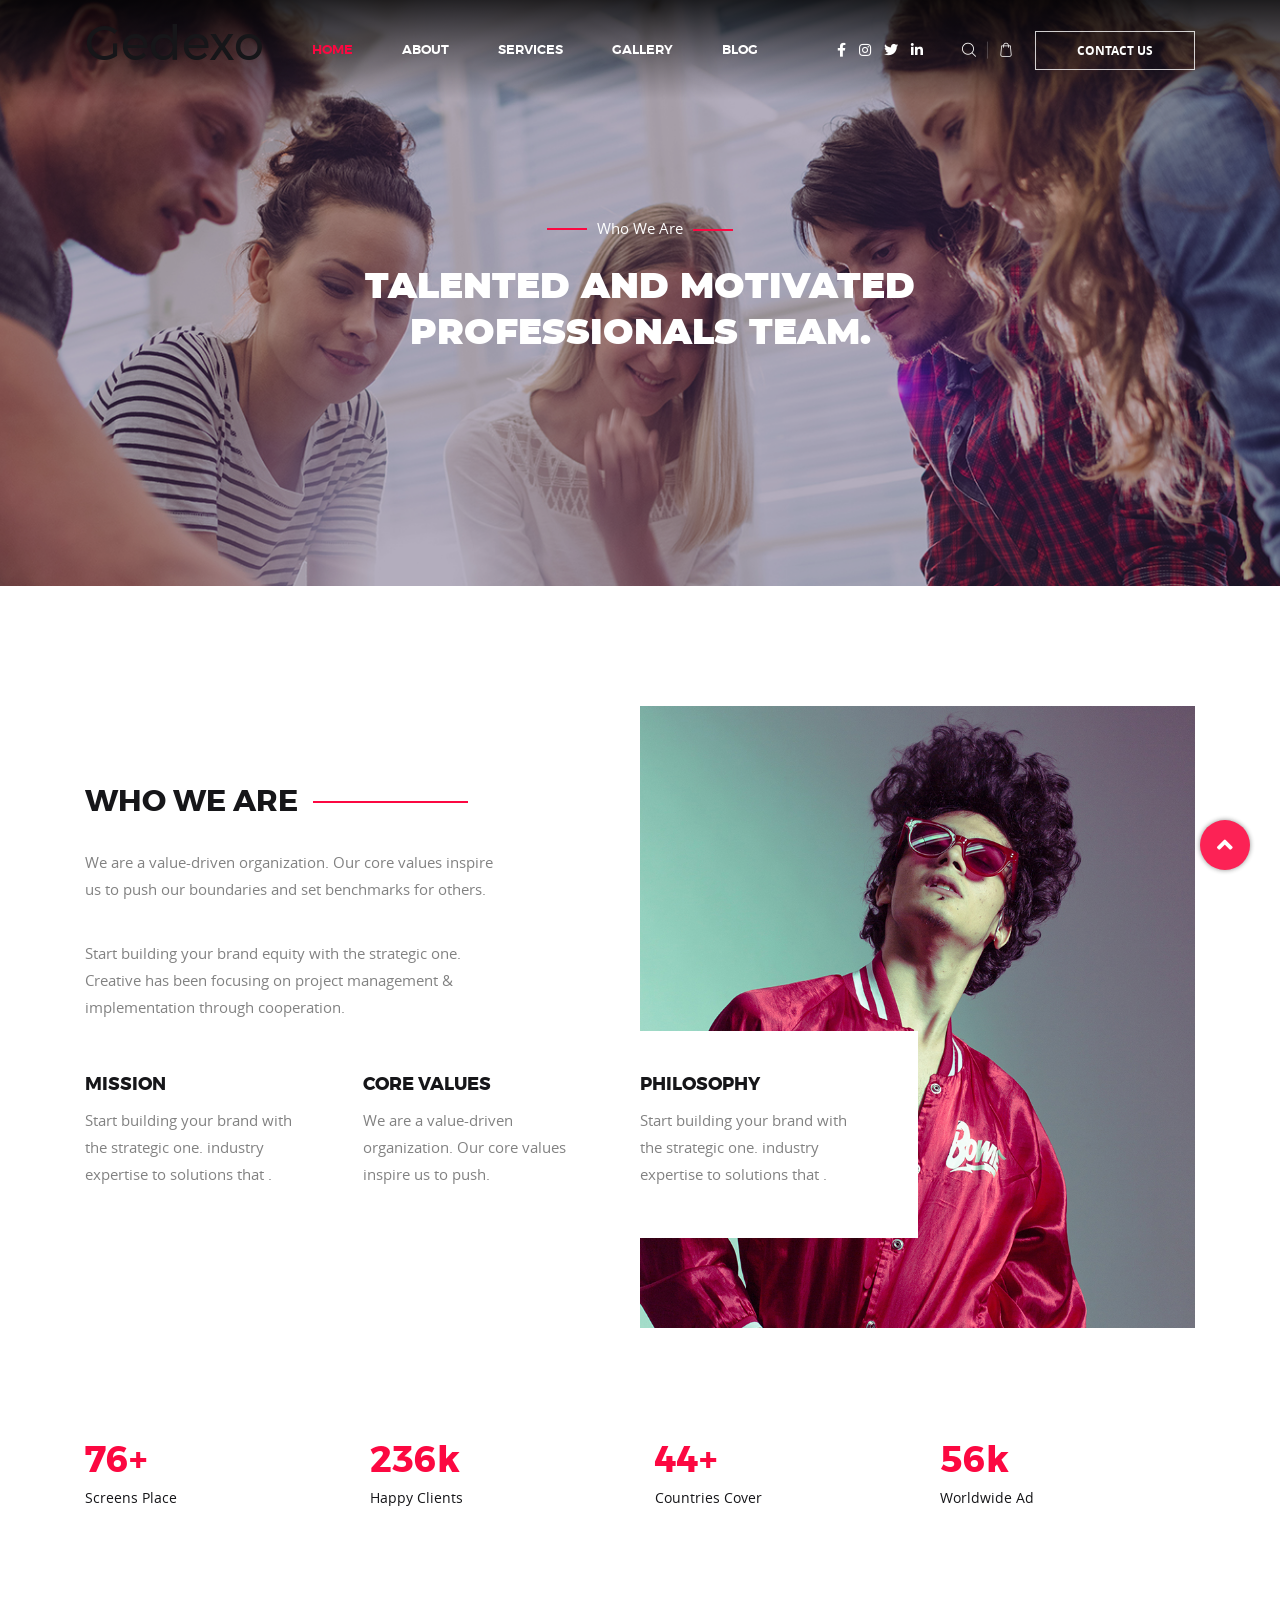
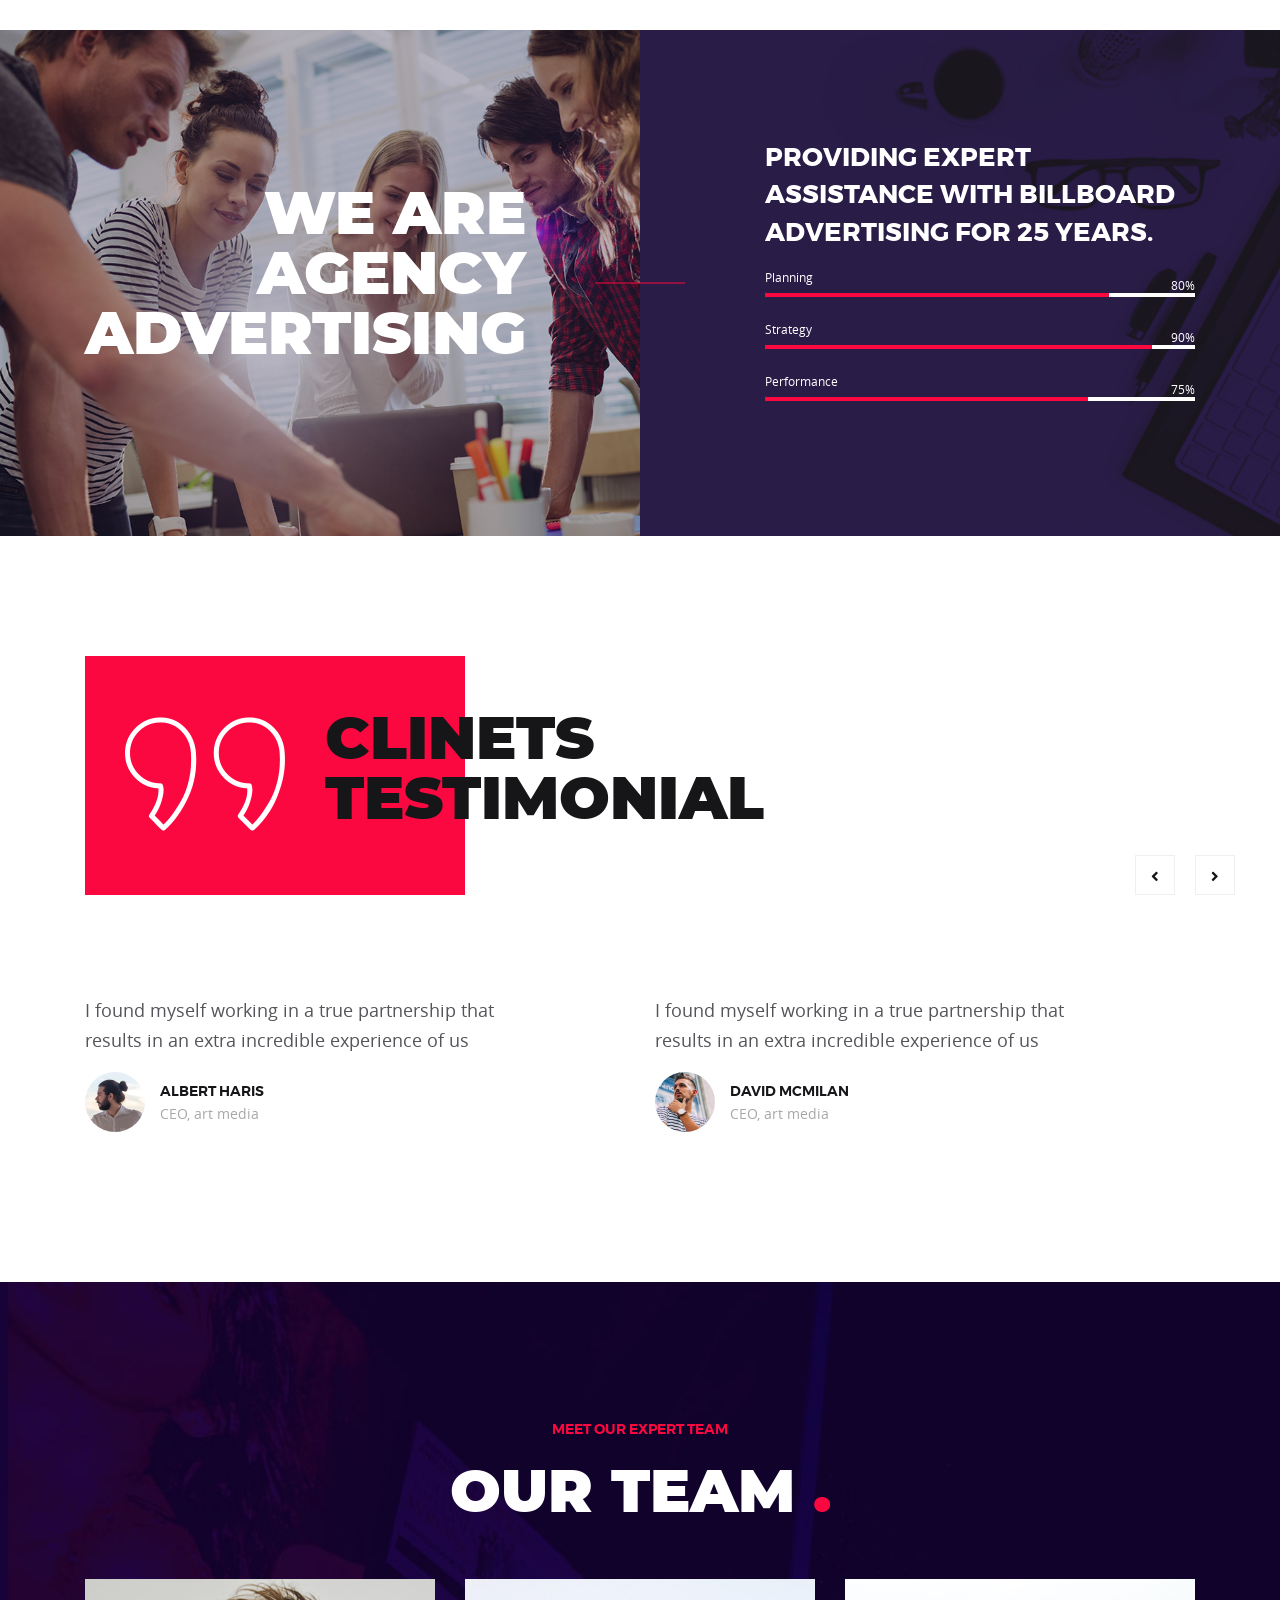
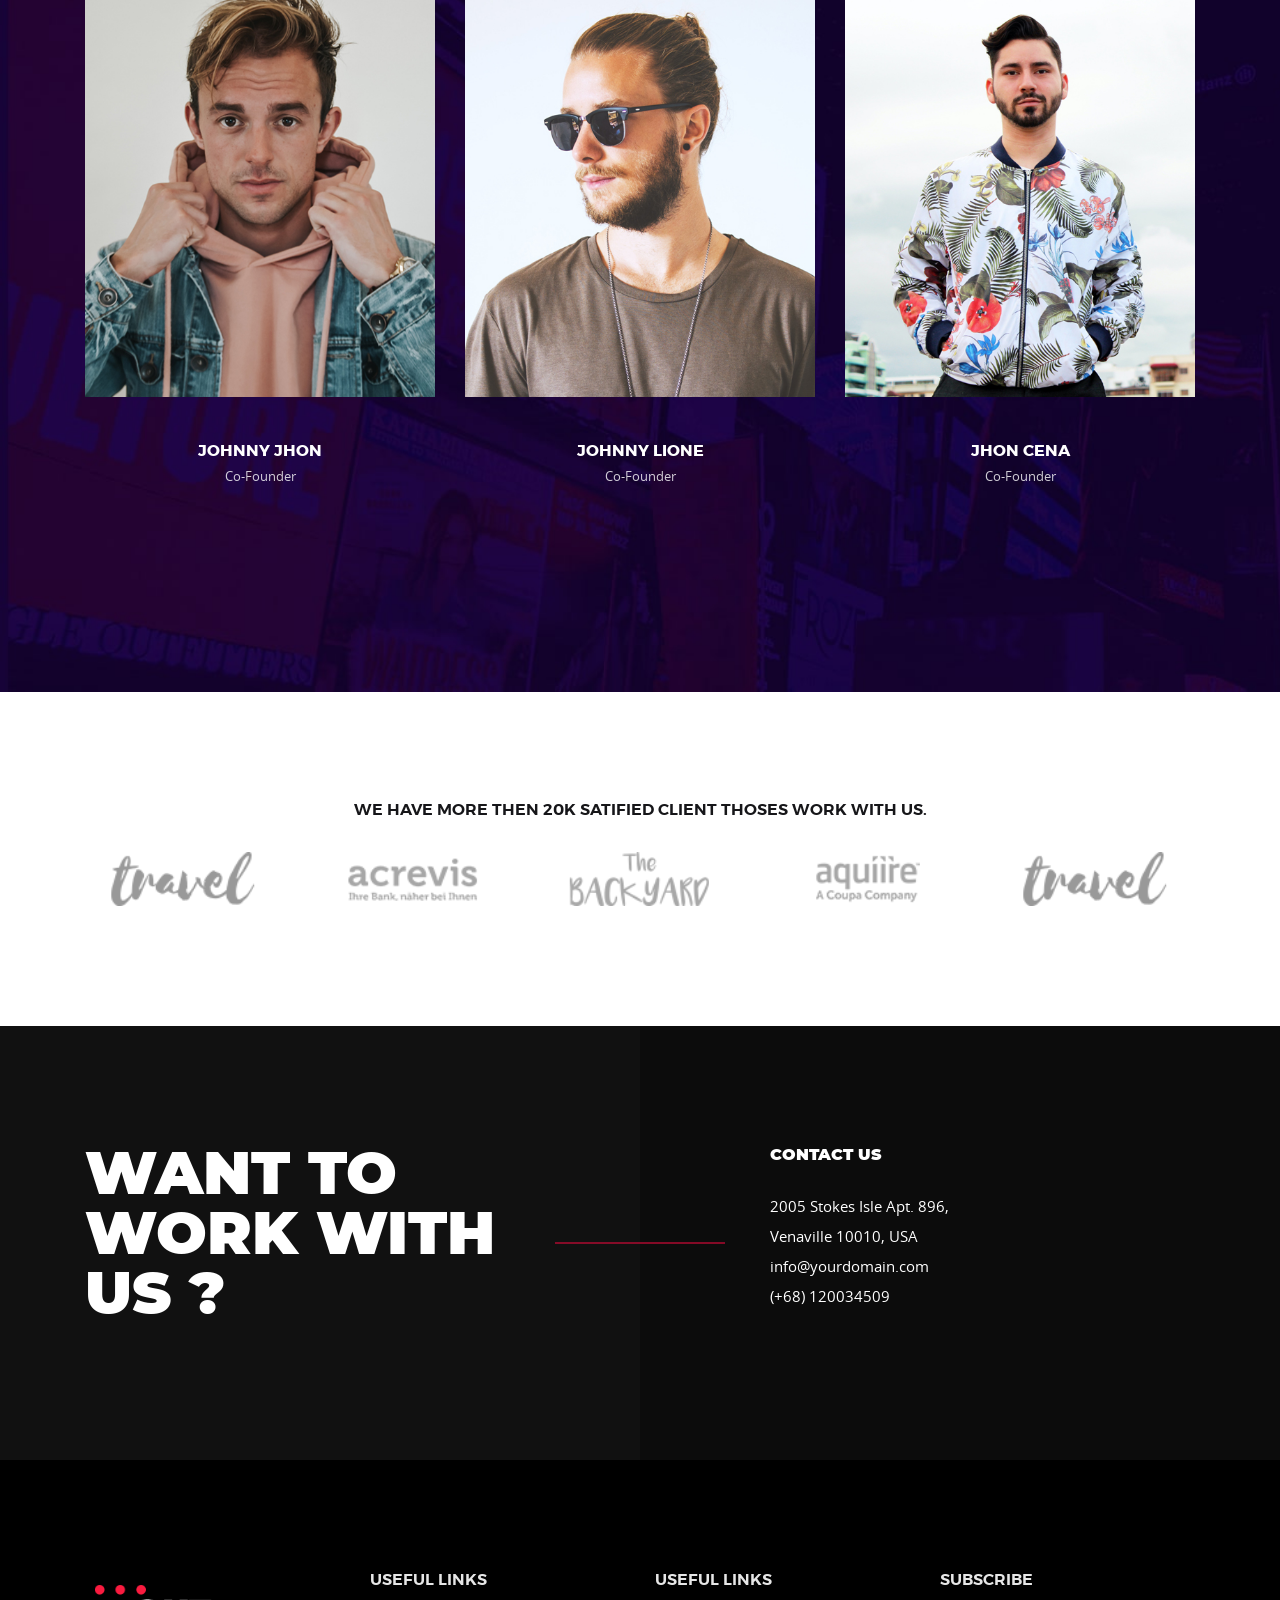
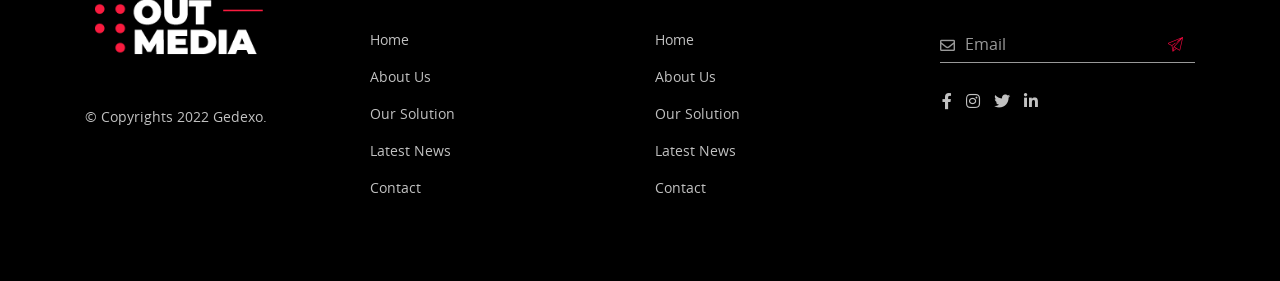
==== commit fea3fde6: "Gadlix-Template_Changes_Basic" ====
--- a/about.html
+++ b/about.html
@@ -46,8 +46,9 @@
                 <div class="responsive-mobile-menu">
                     <div class="logo-wrapper">
                         <a href="index.html" class="logo">
-                            <img class="def" src="assets/img/logo.png" alt="">
-                            <img class="alt" src="assets/img/logo-alt.png" alt="">
+                            <h1>Gedexo</h1>
+                            <!--<img class="def" src="assets/img/logo.png" alt="">
+                            <img class="alt" src="assets/img/logo-alt.png" alt="">-->
                         </a>
                     </div>
                     <button class="navbar-toggler cross-menu" type="button" data-toggle="collapse" data-target="#bizcoxx_main_menu" aria-expanded="false" aria-label="Toggle navigation">
@@ -63,13 +64,13 @@
                         <li class="current-menu-item">
                             <a href="index.html">Home</a>
                         </li>
-                        <li class="menu-item-has-children">
-                            <a href="#">Pages</a>
-                            <ul class="sub-menu">
+                        <li class="">
+                            <a href="about.html">About</a>
+                            <!--<ul class="sub-menu">
                                 <li><a href="about.html">About</a></li>
                                 <li><a href="service-details.html">Service Single</a></li>
                                 <li><a href="contact.html">Contact</a></li>
-                            </ul>
+                            </ul>-->
                         </li>
                         <li>
                             <a href="services.html">Services</a>
@@ -445,7 +446,7 @@
                         <div class="footer-widget widget">
                             <div class="about_us_widget">
                                 <a href="index.html" class="footer-logo"> <img src="assets/img/logo.png" alt="footer logo"></a>
-                                <p>© Copyrights 2019 Indurance <br/> All rights reserved.
+                                <p>© Copyrights 2022 Gedexo.
                                 </p>
                             </div>
                         </div>
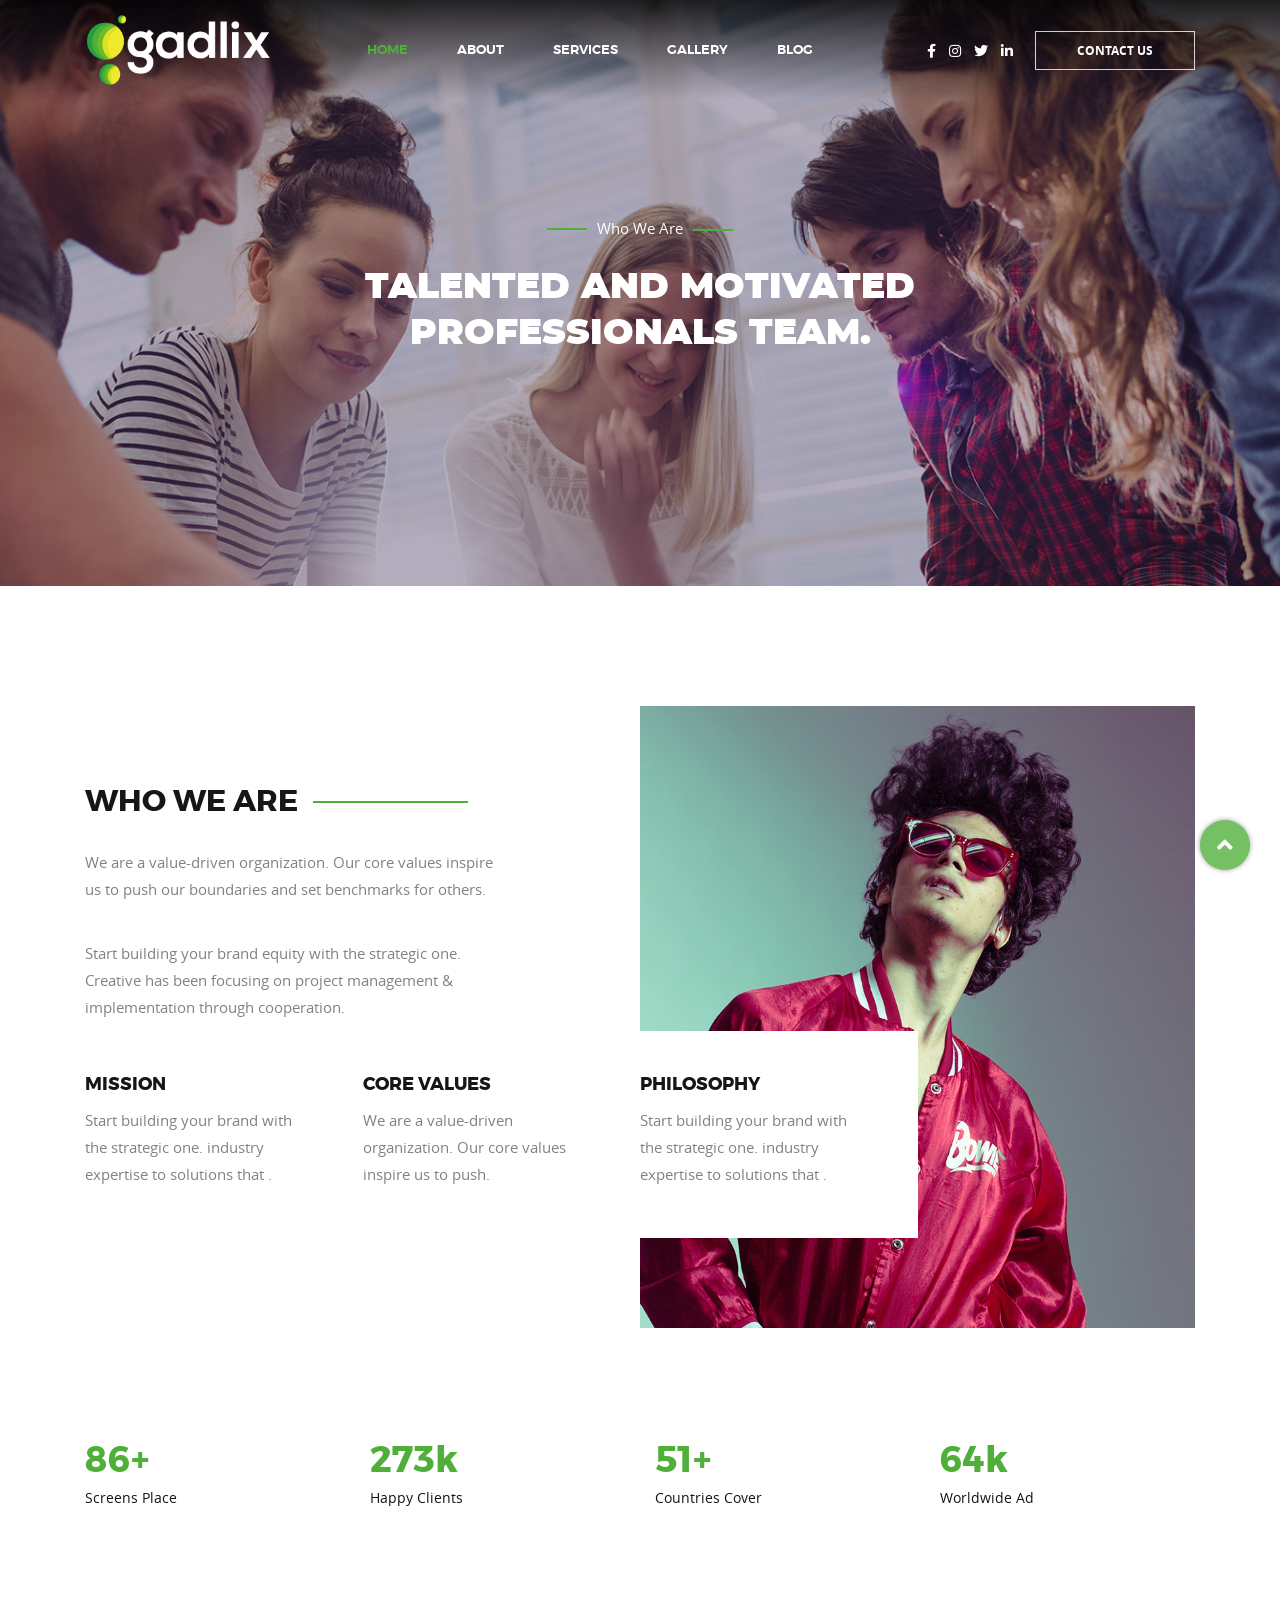
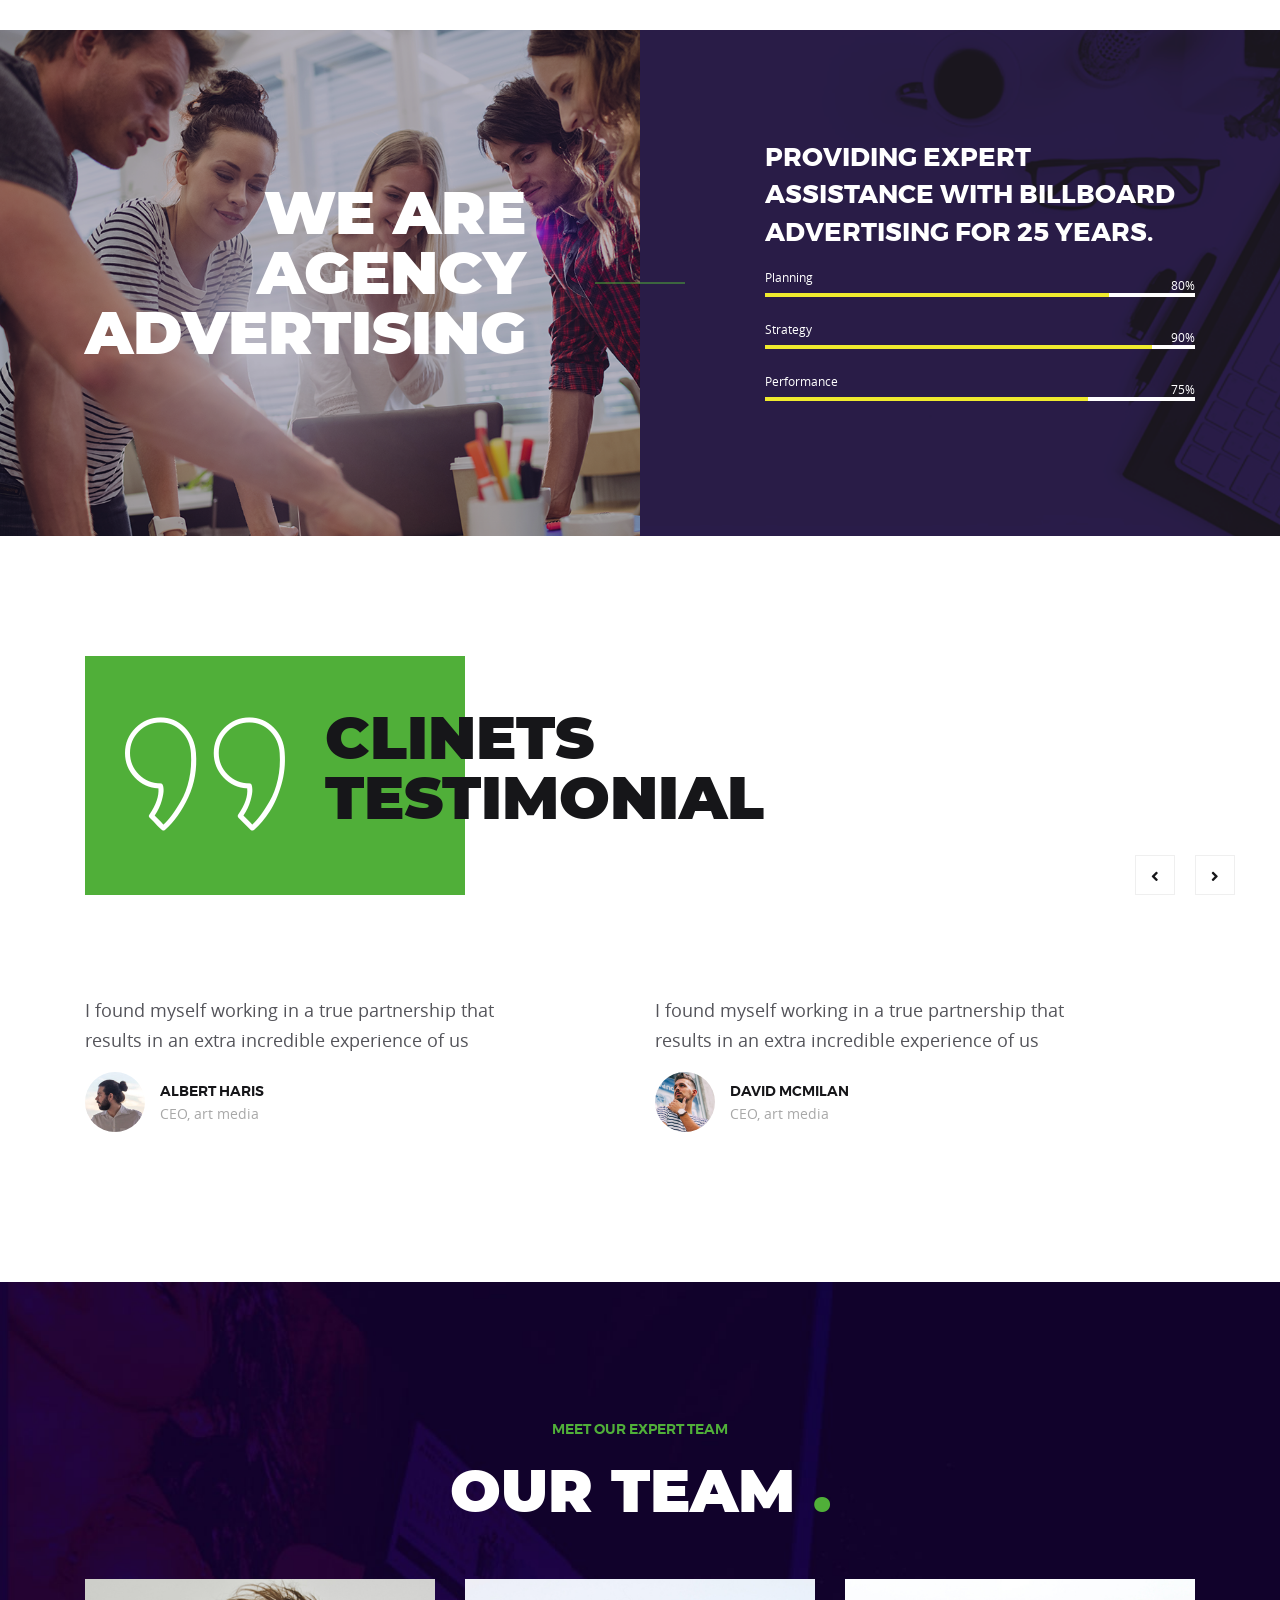
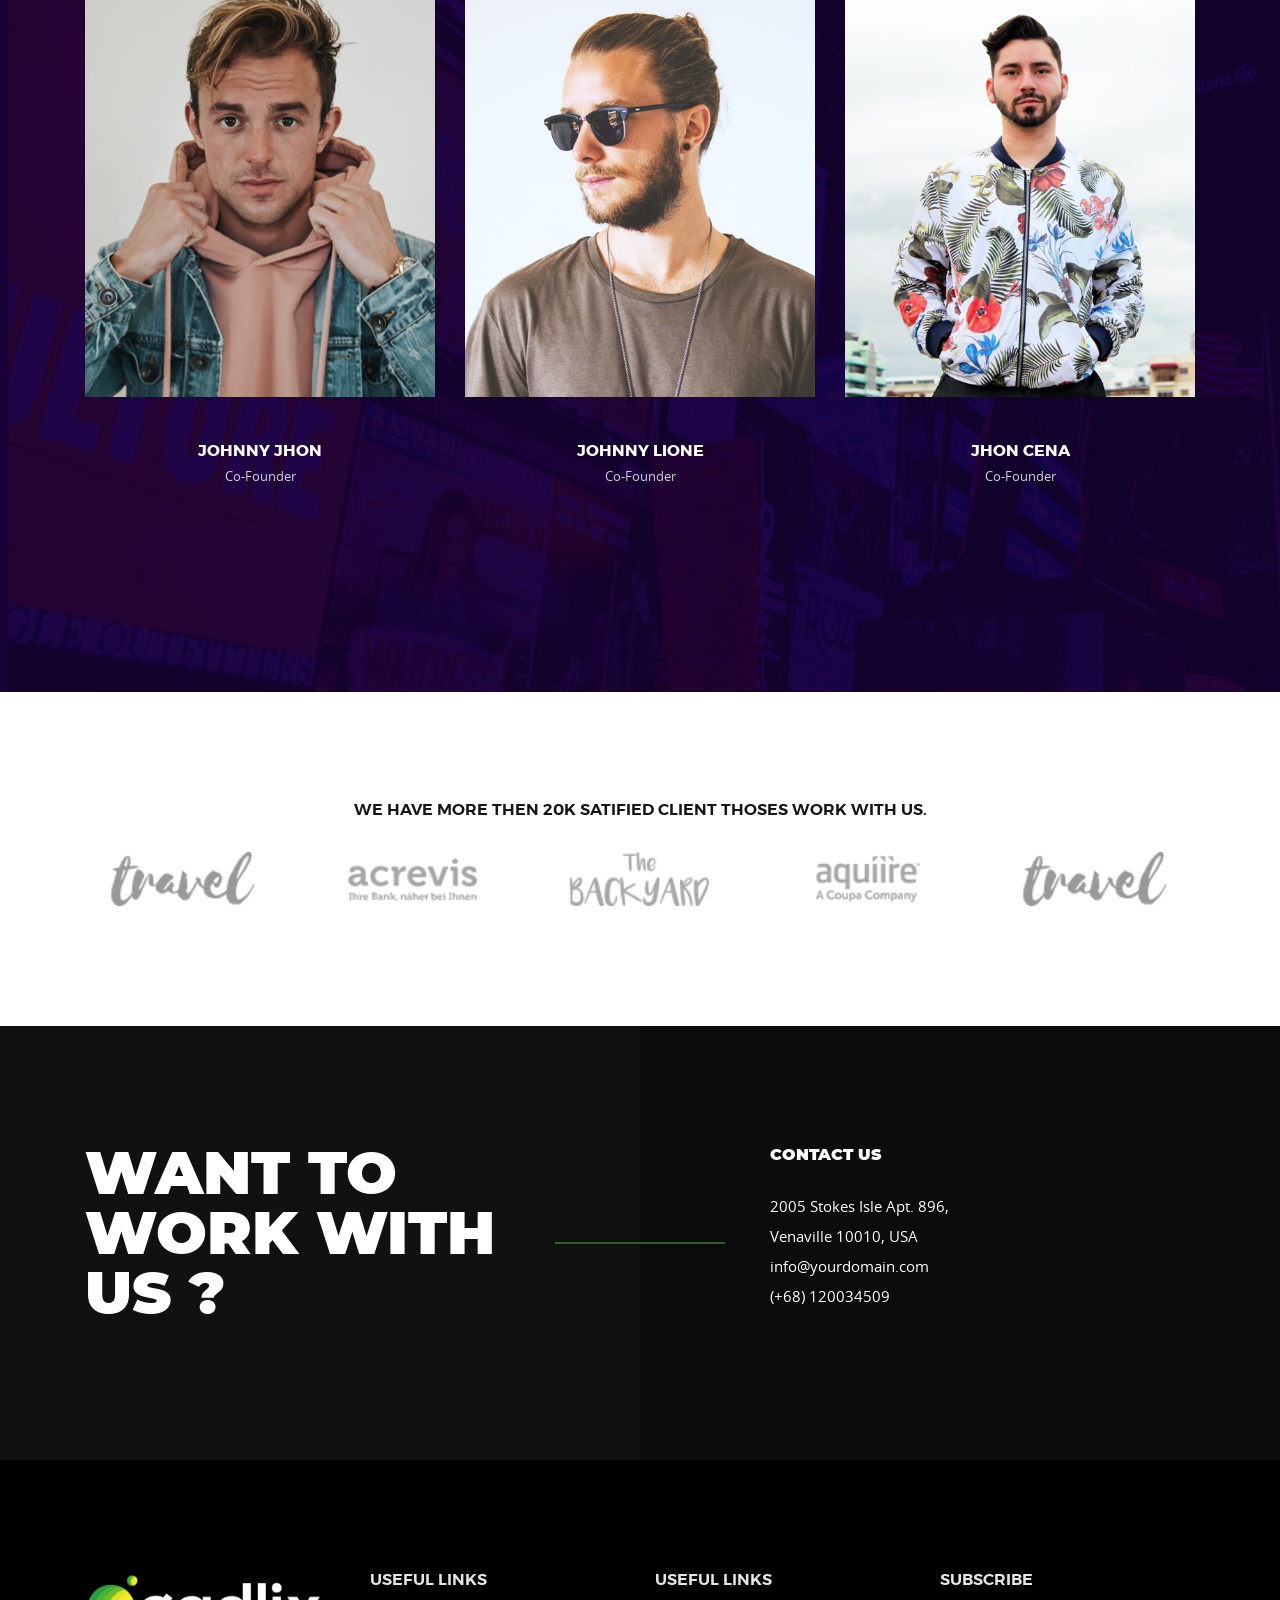
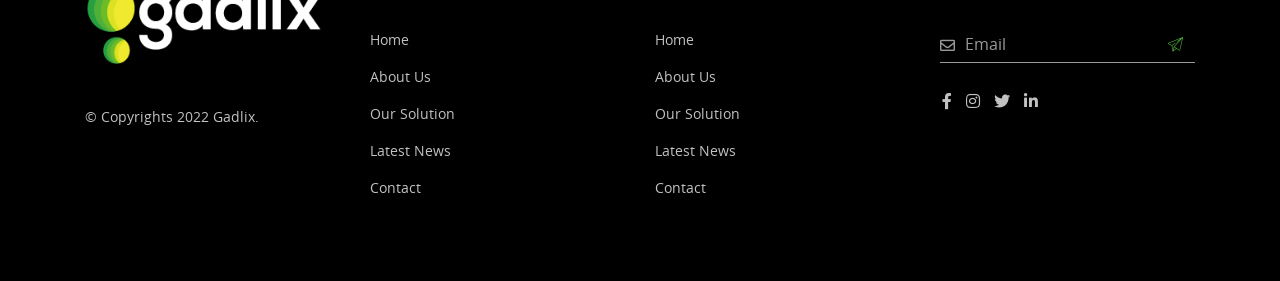
==== commit e64296e8: "Gadlix-Static" ====
--- a/about.html
+++ b/about.html
@@ -6,9 +6,9 @@
     <meta name="viewport" content="width=device-width, initial-scale=1.0">
     <meta http-equiv="X-UA-Compatible" content="IE=edge" />
     <meta http-equiv="X-UA-Compatible" content="ie=edge">
-    <title>Outmedia | Outdoor & Billboard Agency HTML Template</title>
+    <title>Gadlix</title>
     <!-- favicon -->
-    <link rel=icon href=favicon.png sizes="20x20" type="image/png">
+    <link rel=icon href="assets/img/GADLIX ICON.png" sizes="20x20" type="image/png">
     <!-- animate -->
     <link rel="stylesheet" href="assets/css/animate.css">
     <!-- bootstrap -->
@@ -46,9 +46,9 @@
                 <div class="responsive-mobile-menu">
                     <div class="logo-wrapper">
                         <a href="index.html" class="logo">
-                            <h1>Gedexo</h1>
-                            <!--<img class="def" src="assets/img/logo.png" alt="">
-                            <img class="alt" src="assets/img/logo-alt.png" alt="">-->
+    
+                            <img class="def" src="assets/img/GADLIX-WHITE.png" alt="">
+                            <img class="alt" src="assets/img/GADLIX-BLACK.png" alt="">
                         </a>
                     </div>
                     <button class="navbar-toggler cross-menu" type="button" data-toggle="collapse" data-target="#bizcoxx_main_menu" aria-expanded="false" aria-label="Toggle navigation">
@@ -67,16 +67,17 @@
                         <li class="">
                             <a href="about.html">About</a>
                             <!--<ul class="sub-menu">
-                                <li><a href="about.html">About</a></li>
-                                <li><a href="service-details.html">Service Single</a></li>
-                                <li><a href="contact.html">Contact</a></li>
-                            </ul>-->
+            <li><a href="about.html">About</a></li>
+            <li><a href="service-details.html">Service Single</a></li>
+            <li><a href="contact.html">Contact</a></li>
+        </ul>-->
                         </li>
                         <li>
                             <a href="services.html">Services</a>
                         </li>
                         <li><a href="gallery.html">Gallery</a></li>
-                        <li><a href="blog-details.html">Blog</a></li>
+                        <li><a href="blog.html">Blog</a></li>
+                        <!--<li><a href="blog-details.html">Blog</a></li>-->
                     </ul>
                 </div>
                 <div class="nav-right-content">
@@ -87,14 +88,14 @@
                             <li><a href="#"><i class="fab fa-twitter"></i></a></li>
                             <li><a href="#"><i class="fab fa-linkedin-in"></i></a></li>
                         </ul>
-                        <ul class="cart-icon">
+                        <!-- <ul class="cart-icon">
                             <li id="search"><a href="#"><i class="flaticon-magnifying-glass
                                                     "></i></a></li>
                             <li class="cart"><a href="#"><i class="flaticon-shopping-bag"></i></a></li>
-                        </ul>
+                        </ul> -->
                     </div>
                     <div class="btn-wrapper">
-                        <a href="#" class="boxed-btn blank">contact us</a>
+                        <a href="contact.html" class="boxed-btn blank">contact us</a>
                     </div>
                 </div>
             </div>
@@ -445,8 +446,8 @@
                     <div class="col-lg-3 col-md-6 col-sm-6">
                         <div class="footer-widget widget">
                             <div class="about_us_widget">
-                                <a href="index.html" class="footer-logo"> <img src="assets/img/logo.png" alt="footer logo"></a>
-                                <p>© Copyrights 2022 Gedexo.
+                                <a href="index.html" class="footer-logo"> <img src="assets/img/GADLIX-WHITE.png" alt="footer logo"></a>
+                                <p>© Copyrights 2022 Gadlix.
                                 </p>
                             </div>
                         </div>
--- a/assets/css/style.css
+++ b/assets/css/style.css
@@ -112,8 +112,8 @@
 # Normalize
 --------------------------------------------------------------*/
 :root {
-  --main-color-one: #fc0841;
-  --secondary-color: #fc0841;
+  --main-color-one: #269f40;
+  --secondary-color: #efea2e;
   --heading-color: #161619;
   --paragraph-color: #828282;
   --heading-font: 'Montserrat', sans-serif;
@@ -249,10 +249,10 @@
       top: 0;
       font-family: 'fontawesome';
       content: "\f00c";
-      color: var(--main-color-one); }
+      color: #50af39; }
 
 .error {
-  color: #dc3545; }
+  color: #50af39; }
 
 .check-list {
   margin: 0;
@@ -269,7 +269,7 @@
       top: 0;
       font-family: 'fontawesome';
       content: "\f105";
-      color: var(--main-color-one); }
+      color: #50af39; }
 
 .site-main .comment-navigation,
 .site-main .posts-navigation,
@@ -303,7 +303,7 @@
 .comment-navigation .nav-next:hover > a,
 .posts-navigation .nav-next:hover > a,
 .post-navigation .nav-next:hover > a {
-  color: var(--main-color-one); }
+  color: #50af39; }
 
 /*--------------------------------------------------------------
 # Accessibility
@@ -360,7 +360,7 @@
   background-color: #f5f5f5; }
 
 .secondary-bg {
-  background-color: var(--secondary-color); }
+  background-color: #4dae3a;}
 
 .padding-top-10 {
   padding-top: 10px; }
@@ -905,9 +905,9 @@
 
 .wp-link-pages .current,
 .wp-link-pages a:hover {
-  background-color: var(--main-color-one);
+  background-color: #50af39;
   color: #fff;
-  border-color: var(--main-color-one); }
+  border-color: #50af39; }
 
 .wp-link-pages span:first-child {
   margin-right: 5px; }
@@ -931,7 +931,7 @@
 .post-password-form input[type=submit] {
   width: 100px;
   height: 50px;
-  background-color: var(--main-color-one);
+  background-color: #50af39;
   color: #fff;
   font-size: 16px;
   font-weight: 600;
@@ -990,7 +990,7 @@
       top: 50%;
       width: 40px;
       height: 2px;
-      background-color: var(--main-color-one);
+      background-color: #50af39;
       transform: translateY(-50%); }
     .breadcrumb-area span::before {
       content: "";
@@ -999,7 +999,7 @@
       top: 55%;
       width: 40px;
       height: 2px;
-      background-color: var(--main-color-one);
+      background-color: #50af39;
       transform: translateY(-50%); }
   .breadcrumb-area p {
     font-size: 14px;
@@ -1140,10 +1140,10 @@
   margin-bottom: 0; }
 
 .comments-area .comment-list li .single-comment-wrap .content .reply {
-  color: var(--secondary-color); }
+  color: #4dae3a;}
 
 .comments-area .comment-list li .single-comment-wrap .content .reply:hover {
-  color: var(--main-color-one); }
+  color: #50af39; }
 
 .comments-area .reply-title,
 .comments-area .comment-reply-title {
@@ -1188,7 +1188,7 @@
   width: auto;
   border-radius: 5px;
   font-weight: 400;
-  background-color: var(--main-color-one);
+  background-color: #50af39;
   border: none;
   cursor: pointer;
   transition: .3s ease-in;
@@ -1244,7 +1244,7 @@
       transform: translateY(-50%);
       width: 40px;
       height: 1px;
-      background-color: var(--secondary-color); }
+      background-color: #4dae3a;}
 
 .widget.widget_calendar {
   padding-right: 24px;
@@ -1295,9 +1295,9 @@
     border: none;
     transition: all 0.3s ease-in;
     background-color: transparent;
-    color: var(--main-color-one); }
+    color: #50af39; }
     .widget.footer-widget .subscribe-form .subscribe-btn:hover {
-      color: var(--main-color-one); }
+      color: #50af39; }
 
 .widget.footer-widget {
   background-color: transparent !important;
@@ -1332,7 +1332,7 @@
   transition: all 0.3s ease-in; }
 
 .widget ul li a:hover {
-  color: var(--main-color-one); }
+  color: #50af39; }
 
 .widget_search .search-form {
   position: relative; }
@@ -1403,7 +1403,7 @@
     transform: translateX(-50%);
     width: 30px;
     height: 1px;
-    background-color: var(--main-color-one); }
+    background-color: #50af39; }
 
 .widget_author_meta .content p {
   font-size: 14px;
@@ -1431,7 +1431,7 @@
   transition: all 0.3s ease-in; }
 
 .widget_author_meta .content ul li a:hover {
-  background-color: var(--main-color-one);
+  background-color: #50af39;
   color: #fff; }
 
 .widget_tag_cloud .tagcloud a {
@@ -1448,7 +1448,7 @@
   font-size: 14px !important; }
 
 .widget_tag_cloud .tagcloud a:hover {
-  background-color: var(--main-color-one);
+  background-color: #50af39;
   color: #fff; }
 
 .widget ul li ul.sub-menu {
@@ -1592,7 +1592,7 @@
         position: absolute;
         left: 0;
         top: 0;
-        color: var(--main-color-one); }
+        color: #50af39; }
 
 .about_us_widget .footer-logo {
   margin-bottom: 40px;
@@ -1607,7 +1607,7 @@
 .widget-testimonial .icon {
   font-size: 70px;
   line-height: 60px;
-  color: var(--main-color-one);
+  color: #50af39;
   margin-bottom: 16px; }
 .widget-testimonial p {
   color: rgba(255, 255, 255, 0.8);
@@ -1732,7 +1732,7 @@
           -moz-transition: all 0.3s ease-in;
           transition: all 0.3s ease-in; }
           .nav-custom .nav-right-content ul li.search:hover {
-            color: var(--main-color-one); }
+            color: #50af39; }
     .nav-custom .nav-right-content .btn-wrapper {
       margin-left: 20px; }
       .nav-custom .nav-right-content .btn-wrapper .boxed-btn {
@@ -1743,7 +1743,7 @@
         color: white;
         border: 1px solid rgba(255, 255, 255, 0.8); }
         .nav-custom .nav-right-content .btn-wrapper .boxed-btn:hover {
-          border: 1px solid var(--main-color-one); }
+          border: 1px solid #50af39; }
     .nav-custom .nav-right-content .icon-part {
       display: flex; }
       .nav-custom .nav-right-content .icon-part ul li {
@@ -1813,13 +1813,13 @@
       text-transform: uppercase;
       font-weight: 600; }
       .nav-custom-menu li:hover.menu-item-has-children:before {
-        color: var(--secondary-color); }
+        color: #4dae3a;}
       .nav-custom-menu li:hover a {
-        color: var(--secondary-color); }
+        color: #4dae3a;}
       .nav-custom-menu li + li {
         margin-left: 30px; }
       .nav-custom-menu li.current-menu-item a {
-        color: var(--main-color-one); }
+        color: #50af39; }
       .nav-custom-menu li.current-menu-item:before {
         color: #fff; }
       .nav-custom-menu li.menu-item-has-children {
@@ -1869,7 +1869,7 @@
           text-align: left;
           min-width: 220px;
           box-shadow: 0 6px 12px rgba(0, 0, 0, 0.07);
-          border-top: 3px solid var(--main-color-one);
+          border-top: 3px solid #50af39;
           margin: 0;
           padding: 0;
           list-style: none;
@@ -1895,7 +1895,7 @@
               -moz-transition: all 0.3s ease-in;
               transition: all 0.3s ease-in; }
               .nav-custom-menu li.menu-item-has-children .sub-menu li a:hover {
-                background-color: var(--main-color-one);
+                background-color: #50af39;
                 color: #fff; }
           .nav-custom-menu li.menu-item-has-children .sub-menu > li {
             position: relative; }
@@ -1917,7 +1917,7 @@
   .nav-custom .cross-menu .bar3 {
     width: 30px;
     height: 2px;
-    background-color: var(--main-color-one);
+    background-color: #50af39;
     margin: 6px 0;
     -webkit-transition: 0.4s;
     -o-transition: 0.4s;
@@ -1972,7 +1972,7 @@
         transform: translateY(-50%);
         border: 1px solid rgba(255, 255, 255, 0.8); }
   .nav-custom-menu {
-    background-color: var(--main-color-one);
+    background-color: #50af39;
     padding: 0 20px;
     display: block;
     margin-top: 20px; }
@@ -2087,10 +2087,10 @@
     .info-items li + li {
       margin-left: 20px; }
     .info-items li:hover {
-      color: var(--secondary-color); }
+      color: #4dae3a;}
     .info-items li i {
       margin-right: 3px;
-      color: var(--secondary-color); }
+      color: #4dae3a;}
 
 .info-items-02 {
   margin: 0;
@@ -2110,7 +2110,7 @@
       font-size: 24px;
       font-weight: 700; }
       .info-items-02 li .number span {
-        color: var(--secondary-color); }
+        color: #4dae3a;}
 
 .info-items-icon {
   display: inline-block;
@@ -2127,13 +2127,13 @@
     .info-items-icon li + li {
       margin-left: 20px; }
     .info-items-icon li:hover {
-      color: var(--secondary-color); }
+      color: #4dae3a;}
 
 /*----------------------------
     Top Bar
 ----------------------------*/
 .topbar-area {
-  background-color: var(--main-color-one); }
+  background-color: #50af39; }
   .topbar-area.style-01 {
     position: absolute;
     left: 0;
@@ -2149,13 +2149,13 @@
         font-size: 16px;
         line-height: 26px; }
       .topbar-area.style-01 .info-items li:hover {
-        color: var(--secondary-color); }
+        color: #4dae3a;}
     .topbar-area.style-01 .info-items-icon li {
       color: rgba(255, 255, 255, 0.8); }
       .topbar-area.style-01 .info-items-icon li:hover {
-        color: var(--secondary-color); }
+        color: #4dae3a;}
   .topbar-area.style-02 {
-    background-color: var(--main-color-one);
+    background-color: #50af39;
     padding: 10px 0; }
     .topbar-area.style-02 .info-items li {
       color: rgba(255, 255, 255, 0.8); }
@@ -2163,11 +2163,11 @@
         font-size: 20px;
         line-height: 30px; }
       .topbar-area.style-02 .info-items li:hover {
-        color: var(--secondary-color); }
+        color: #4dae3a;}
     .topbar-area.style-02 .info-items-icon li {
       color: rgba(255, 255, 255, 0.8); }
       .topbar-area.style-02 .info-items-icon li:hover {
-        color: var(--main-color-one); }
+        color: #50af39; }
     .topbar-area.style-02 .topbar-inner div:first-child {
       padding-top: 0px; }
 
@@ -2178,7 +2178,7 @@
     padding-top: 15px; }
   .topbar-inner div .boxed-btn {
     padding: 15px 30px;
-    background-color: var(--main-color-one);
+    background-color: #50af39;
     display: inline-block;
     color: #fff;
     -webkit-transition: all 0.3s ease-in;
@@ -2220,7 +2220,7 @@
   opacity: 0; }
   .header-slider .owl-nav div:hover {
     color: var(--secondary-color);
-    border-color: var(--secondary-color); }
+    border-color: #4dae3a;}
   .header-slider .owl-nav div.owl-next {
     left: auto;
     right: 20px; }
@@ -2261,7 +2261,7 @@
       top: 10px;
       width: 60px;
       height: 2px;
-      background-color: var(--main-color-one);
+      background-color: #50af39;
       content: ""; }
   .header-area.header-bg {
     background-color: #000;
@@ -2320,7 +2320,7 @@
     z-index: 1; }
   .header-bottom-area.bg-image::after {
     content: "";
-    background-color: var(--main-color-one);
+    background-color: #50af39;
     position: absolute;
     background-image: url(../img/bg/02.html);
     width: 50%;
@@ -2343,7 +2343,7 @@
     z-index: 1; }
   .header-bottom-area.bg-image-02::after {
     content: "";
-    background-color: var(--main-color-one);
+    background-color: #50af39;
     position: absolute;
     background-image: url(../img/bg/02.html);
     width: 50%;
@@ -2382,7 +2382,7 @@
       transform: translateY(-50%);
       width: 5px;
       height: 100%;
-      background-color: var(--secondary-color); }
+      background-color: #4dae3a;}
   .shipping-area .section-title p {
     font-size: 14px; }
 
@@ -2403,7 +2403,7 @@
   font-weight: 700;
   color: var(--heading-color); }
   .shipping-form .submit-btn:hover {
-    background-color: var(--main-color-one);
+    background-color: #50af39;
     color: #fff;
     border: 1px solid rgba(255, 255, 255, 0.8); }
 
@@ -2475,7 +2475,7 @@
   .single-header-bottom-item-02:hover .icon:after {
     opacity: 1; }
   .single-header-bottom-item-02:hover .content .title {
-    color: var(--main-color-one); }
+    color: #50af39; }
   .single-header-bottom-item-02 .icon {
     font-size: 50px;
     line-height: 120px;
@@ -2495,7 +2495,7 @@
       top: -10px;
       width: 140px;
       height: 140px;
-      background-color: var(--main-color-one);
+      background-color: #50af39;
       opacity: 0.6;
       content: "";
       z-index: -1;
@@ -2519,7 +2519,7 @@
   .single-header-bottom-item-03.black .content .title {
     color: var(--heading-color); }
   .single-header-bottom-item-03:hover .content .title {
-    color: var(--main-color-one); }
+    color: #50af39; }
   .single-header-bottom-item-03:hover .icon {
     transform: rotateY(360deg); }
   .single-header-bottom-item-03.white .content .title {
@@ -2537,7 +2537,7 @@
     height: 80px;
     width: 80px;
     border-radius: 50%;
-    background-color: var(--main-color-one);
+    background-color: #50af39;
     text-align: center; }
   .single-header-bottom-item-03 .content {
     flex: 1;
@@ -2579,7 +2579,7 @@
     left: 50%;
     top: 50%;
     transform: translate(-50%, -50%);
-    background-color: var(--main-color-one);
+    background-color: #50af39;
     z-index: 0; }
   .contact-area .section-title .title {
     max-width: 450px; }
@@ -2608,7 +2608,7 @@
     line-height: 160px;
     font-weight: 700;
     margin-bottom: 45px;
-    color: var(--main-color-one); }
+    color: #50af39; }
   .error-404 .subtitle {
     font-size: 24px;
     line-height: 34px;
@@ -2637,7 +2637,7 @@
   position: relative; }
   .team-section:hover .content {
     transform: translate(-50%, -40%);
-    background-color: var(--main-color-one); }
+    background-color: #50af39; }
     .team-section:hover .content::after {
       content: '';
       position: absolute;
@@ -2646,7 +2646,7 @@
       left: 0;
       top: 0;
       z-index: -1;
-      background-image: url(../img/bg/07.png); }
+      background-color: #efea2e; }
     .team-section:hover .content .social-link {
       visibility: visible;
       right: 0;
@@ -2720,7 +2720,7 @@
     height: 2px;
     left: 0;
     bottom: -25px;
-    background-color: var(--main-color-one); }
+    background-color: #50af39; }
 .business-growth-top .section-title p {
   padding-bottom: 15px;
   padding-left: 190px; }
@@ -2771,7 +2771,7 @@
     line-height: 70px; }
   .call-to-action-inner .icon {
     font-size: 120px;
-    color: var(--secondary-color); }
+    color: #4dae3a;}
   .call-to-action-inner .title {
     font-size: 18px;
     line-height: 28px;
@@ -2805,7 +2805,7 @@
     top: 0;
     left: 0;
     z-index: -1;
-    background-color: var(--main-color-one); }
+    background-color: #50af39; }
   .testimonial-top .section-title {
     display: flex; }
     .testimonial-top .section-title .icon {
@@ -2833,7 +2833,7 @@
   height: 100%; }
 
 .request-page-form-wrap {
-  background-color: var(--main-color-one);
+  background-color: #50af39;
   padding: 60px 60px 60px;
   position: relative;
   z-index: 2; }
@@ -2870,7 +2870,7 @@
   border: 1px solid rgba(255, 255, 255, 0.7); }
   .request-page-form .submit-btn:hover {
     background-color: #fff;
-    color: var(--main-color-one);
+    color: #50af39;
     border: 1px solid #fff; }
 
 /*--------------------------
@@ -2896,7 +2896,7 @@
       bottom: -8px;
       width: 100%;
       height: 2px;
-      background-color: var(--main-color-one); }
+      background-color: #50af39; }
   .counter-area .counter-content p {
     font-size: 18px;
     padding-bottom: 17px; }
@@ -2936,7 +2936,7 @@
     left: 50%;
     top: 50%;
     transform: translate(-50%, -50%);
-    background-color: var(--main-color-one);
+    background-color: #50af39;
     z-index: 0; }
   .our-advertising-area.bg-image {
     position: relative;
@@ -3014,7 +3014,7 @@
       margin-left: 20px;
       margin-right: 20px; }
     .case-studies-menu li.active {
-      color: var(--main-color-one); }
+      color: #50af39; }
 
 .case-studies-masonry .masonry-item {
   cursor: pointer; }
@@ -3055,7 +3055,7 @@
       top: 50%;
       left: 50%;
       transform: translate(-50%, -50%);
-      color: var(--main-color-one);
+      color: #50af39;
       opacity: 0;
       font-size: 60px;
       z-index: 1;
@@ -3435,7 +3435,7 @@
       .service-inner-item .servicee-area ul li {
         margin-bottom: 15px; }
         .service-inner-item .servicee-area ul li a i {
-          color: var(--main-color-one);
+          color: #50af39;
           margin-right: 10px; }
 
 /*---------------------------------------
@@ -3447,7 +3447,7 @@
   bottom: 30px;
   width: 50px;
   height: 50px;
-  background-color: var(--main-color-one);
+  background-color: #50af39;
   color: #fff;
   text-align: center;
   line-height: 50px;
@@ -3509,7 +3509,7 @@
   height: 60px;
   border-radius: 50%;
   border: 5px solid #270d4e;
-  border-top-color: var(--main-color-one);
+  border-top-color: #50af39;
   -webkit-animation: spin 2s linear infinite;
   animation: spin 2s linear infinite;
   transform: translate(-50%, -50%); }
@@ -3559,43 +3559,43 @@
       top: 0;
       width: 0;
       height: 100%;
-      background-color: #e80338;
+      background-color: #50af39;
       transition: all .3s ease-in;
       z-index: -1; }
     .btn-wrapper .boxed-btn.white:hover {
       background-color: #fff;
-      color: var(--main-color-one); }
+      color: #50af39; }
     .btn-wrapper .boxed-btn.outer-btn {
       border: 1px solid transparent; }
       .btn-wrapper .boxed-btn.outer-btn:hover {
         background-color: transparent;
-        color: var(--main-color-one);
-        border: 1px solid var(--main-color-one); }
+        color: #50af39;
+        border: 1px solid #50af39; }
     .btn-wrapper .boxed-btn.blank {
       color: var(--heading-color);
       background-color: transparent;
-      border: 1px solid var(--main-color-one); }
+      border: 1px solid #50af39; }
       .btn-wrapper .boxed-btn.blank.reverse-color {
         background-color: transparent;
-        border: 2px solid var(--main-color-one);
-        color: var(--main-color-one); }
+        border: 2px solid #50af39;
+        color: #50af39; }
         .btn-wrapper .boxed-btn.blank.reverse-color:hover {
-          background-color: var(--main-color-one);
+          background-color: #50af39;
           color: #fff;
-          border-color: var(--main-color-one); }
+          border-color: #50af39; }
       .btn-wrapper .boxed-btn.blank:hover {
         background-color: var(--secondary-color);
         color: #fff;
-        border-color: var(--main-color-one); }
+        border-color: #50af39; }
     .btn-wrapper .boxed-btn:hover::after {
       width: 100%;
       height: 100%; }
     .btn-wrapper .boxed-btn.btn-rounded {
       border-radius: 30px; }
     .btn-wrapper .boxed-btn.reverse-color {
-      background-color: var(--secondary-color); }
+      background-color: #4dae3a;}
       .btn-wrapper .boxed-btn.reverse-color:hover {
-        background-color: var(--main-color-one); }
+        background-color: #50af39; }
   .btn-wrapper .request-btn {
     background-color: rgba(24, 23, 32, 0.5);
     color: #fff;
@@ -3627,11 +3627,11 @@
       z-index: -1; }
     .btn-wrapper .request-btn.style-01 {
       background-color: var(--secondary-color);
-      color: var(--main-color-one);
+      color: #50af39;
       line-height: 70px;
       padding: 0 40px; }
     .btn-wrapper .request-btn.style-02 {
-      background-color: var(--main-color-one);
+      background-color: #50af39;
       color: #fff;
       line-height: 70px;
       padding: 0 40px; }
@@ -3652,7 +3652,7 @@
     width: 80px;
     height: 2px;
     transition: 0.5s;
-    background-color: var(--main-color-one); }
+    background-color: #50af39; }
   .line-btn:hover:after {
     width: 90px; }
 
@@ -3664,7 +3664,7 @@
   height: 30px;
   color: #fff;
   border: 0;
-  background-color: var(--main-color-one);
+  background-color: #50af39;
   transition: all 0.3s ease-in;
   padding: 0;
   text-align: center; }
@@ -3752,9 +3752,9 @@
       box-sizing: border-box;
       border: 5px solid #eee;
       /* half gray, */
-      border-bottom-color: var(--main-color-one);
+      border-bottom-color: #50af39;
       /* half azure */
-      border-right-color: var(--main-color-one); }
+      border-right-color: #50af39; }
   .progress-i span {
     color: #fff;
     position: absolute;
@@ -3845,7 +3845,7 @@
   animation: loading-2 1.5s linear forwards 1.8s; }
 
 .progress.yellow .progress-bar {
-  border-color: var(--main-color-one); }
+  border-color: #50af39; }
 
 .progress.yellow .progress-left .progress-bar {
   animation: loading-3 1s linear forwards 1.8s; }
@@ -3912,7 +3912,7 @@
     font-weight: 600;
     line-height: 48px;
     margin-bottom: 0;
-    color: var(--main-color-one); }
+    color: #50af39; }
   .blog-item .blog-author-item .post-time span {
     font-size: 14px;
     line-height: 24px;
@@ -3950,7 +3950,7 @@
   margin-bottom: 40px;
   border-radius: 0;
   position: relative;
-  background-color: var(--main-color-one);
+  background-color: #50af39;
   z-index: 0; }
   .blog-item blockquote p {
     margin-bottom: 0px;
@@ -3995,9 +3995,9 @@
       -moz-transition: all 0.3s ease-in;
       transition: all 0.3s ease-in; }
       .blog-item .post-meta li a:hover {
-        color: var(--main-color-one); }
+        color: #50af39; }
   .blog-item .post-meta .date a {
-    color: var(--secondary-color); }
+    color: #4dae3a;}
 
 .pagination {
   width: 100%;
@@ -4022,9 +4022,9 @@
         .pagination ul li a span {
           font-size: 10px; }
         .pagination ul li a:hover {
-          color: var(--main-color-one); }
+          color: #50af39; }
       .pagination ul li.active a {
-        color: var(--main-color-one); }
+        color: #50af39; }
 
 .blog-footer {
   display: flex;
@@ -4033,7 +4033,7 @@
   padding: 15px 30px 25px;
   background-color: #111; }
   .blog-footer .footer-post .post-btn {
-    color: var(--main-color-one);
+    color: #50af39;
     font-size: 12px;
     font-weight: 500; }
     .blog-footer .footer-post .post-btn span {
@@ -4062,7 +4062,7 @@
     top: 25px;
     bottom: 25px;
     padding: 20px 30px;
-    background-color: var(--main-color-one);
+    background-color: #50af39;
     transition: all .3s ease-in; }
     .project-gallery-item .content .title {
       margin-bottom: 0;
@@ -4100,7 +4100,7 @@
         position: absolute;
         left: 0;
         top: 15px;
-        color: var(--main-color-one);
+        color: #50af39;
         content: "\f068";
         font-family: "fontawesome"; }
       .accordion-wrapper .card .card-header a[aria-expanded="false"]:after {
@@ -4195,7 +4195,7 @@
 .single-counterup-01 .icon {
   font-size: 70px;
   line-height: 80px;
-  color: var(--main-color-one);
+  color: #50af39;
   margin-bottom: 12px; }
 .single-counterup-01 .content .title {
   font-size: 14px;
@@ -4205,7 +4205,7 @@
   font-size: 36px;
   line-height: 46px;
   font-weight: 700;
-  color: var(--main-color-one);
+  color: #50af39;
   font-family: var(--heading-font); }
 
 /*-------------------------
@@ -4240,7 +4240,7 @@
   line-height: 80px;
   text-align: center;
   font-size: 16px;
-  background-color: var(--main-color-one);
+  background-color: #50af39;
   border-radius: 50%;
   color: #fff; }
 
@@ -4258,7 +4258,7 @@
   display: block;
   width: 90px;
   height: 90px;
-  background: var(--main-color-one);
+  background: #50af39;
   border-radius: 50%;
   -webkit-animation: pulse-border 1500ms ease-out infinite;
   animation: pulse-border 1500ms ease-out infinite;
@@ -4344,7 +4344,7 @@
   font-family: var(--heading-font);
   margin-bottom: 18px; }
   .section-inner-title span {
-    color: var(--main-color-one); }
+    color: #50af39; }
 .section-inner .subtitle {
   font-size: 14px;
   font-weight: 600;
@@ -4361,7 +4361,7 @@
     top: 10px;
     height: 2px;
     width: 60px;
-    background-color: var(--main-color-one);
+    background-color: #50af39;
     content: ''; }
 
 .title-md, [class*="title-md-"] {
@@ -4382,7 +4382,7 @@
     transform: translateY(-50%);
     height: 2px;
     width: 155px;
-    background-color: var(--main-color-one); }
+    background-color: #50af39; }
 
 .section-title.white .title {
   color: #fff; }
@@ -4394,7 +4394,7 @@
   text-transform: uppercase;
   margin-bottom: 14px; }
   .section-title .title span {
-    color: var(--main-color-one); }
+    color: #50af39; }
 .section-title .subtitle {
   font-size: 16px;
   font-weight: 600;
@@ -4404,14 +4404,14 @@
   display: inline-block;
   z-index: 0;
   margin-bottom: 8px;
-  color: var(--main-color-one); }
+  color: #50af39; }
 
 .meta {
   font-size: 14px;
   font-weight: 600;
   font-family: var(--heading-font);
   text-transform: uppercase;
-  color: var(--main-color-one);
+  color: #50af39;
   margin-bottom: 20px; }
 
 .bg-litewhite {
@@ -4421,7 +4421,7 @@
   background-color: #fff; }
 
 .bg-blue {
-  background-color: var(--main-color-one); }
+  background-color: #50af39; }
 
 /*--------------------------
  what we cover item
@@ -4459,7 +4459,7 @@
     bottom: 0; }
     .single-what-we-service-item .content-wrapper .icon {
       font-size: 45px;
-      color: var(--main-color-one);
+      color: #50af39;
       line-height: 1;
       margin-bottom: 20px; }
     .single-what-we-service-item .content-wrapper .content .title {
@@ -4509,7 +4509,7 @@
   .single-icon-box-01:before {
     transform: translate(100%, 100%); }
   .single-icon-box-01:hover .content .title {
-    color: var(--main-color-one); }
+    color: #50af39; }
   .single-icon-box-01:hover .content p {
     color: rgba(255, 255, 255, 0.8); }
   .single-icon-box-01:hover:after {
@@ -4523,7 +4523,7 @@
   .single-icon-box-01 .icon {
     font-size: 60px;
     line-height: 70px;
-    color: var(--main-color-one);
+    color: #50af39;
     margin-bottom: 18px; }
   .single-icon-box-01 .content .title {
     font-size: 22px;
@@ -4544,7 +4544,7 @@
     /* Chrome, Safari, Opera */
     transform: rotateY(360deg); }
   .single-icon-box-02:hover .content .title {
-    color: var(--main-color-one); }
+    color: #50af39; }
   .single-icon-box-02 .icon {
     margin-right: 20px;
     height: 80px;
@@ -4552,7 +4552,7 @@
     border-radius: 50%;
     line-height: 80px;
     text-align: center;
-    background-color: var(--main-color-one);
+    background-color: #50af39;
     color: #fff;
     font-size: 40px;
     transition: all 500ms; }
@@ -4584,13 +4584,13 @@
     font-size: 15px;
     transition: all 0.3s ease-in; }
     .social-link ul li:hover {
-      color: var(--secondary-color); }
+      color: #4dae3a;}
 .social-link.style-01 ul li {
   display: block;
   margin: auto;
   margin-bottom: 15px; }
   .social-link.style-01 ul li:hover {
-    color: var(--main-color-one); }
+    color: #50af39; }
 .social-link.style-02 ul li {
   border: none;
   font-size: 30px;
@@ -4716,8 +4716,8 @@
   /* Chrome, Safari, Opera */
   transform: translateY(-50%); }
   .testimonial-carousel .owl-nav div:hover {
-    color: var(--main-color-one);
-    border: 1px solid var(--main-color-one); }
+    color: #50af39;
+    border: 1px solid #50af39; }
   .testimonial-carousel .owl-nav div.owl-next {
     left: auto; }
 
@@ -4799,7 +4799,7 @@
         transform: translateY(-50%);
         width: 5px;
         height: 100%;
-        background-color: var(--secondary-color); }
+        background-color: #4dae3a;}
     .misson-area .misson-content .section-title p {
       font-size: 14px;
       margin-bottom: 30px; }
@@ -4828,7 +4828,7 @@
       font-size: 12px;
       font-weight: 600;
       text-transform: uppercase;
-      color: var(--secondary-color); }
+      color: #4dae3a;}
 
 @media only screen and (max-width: 1200px) {
   .our-milestone {
@@ -4846,7 +4846,7 @@
   text-align: center;
   background-color: transparent;
   border: 1px solid #efefef;
-  color: var(--main-color-one);
+  color: #50af39;
   -webkit-transition: all 0.3s ease-in;
   -moz-transition: all 0.3s ease-in;
   transition: all 0.3s ease-in;
@@ -4856,8 +4856,8 @@
   /* Chrome, Safari, Opera */
   transform: translateY(-50%); }
   .blog-grid-carousel .owl-nav div:hover {
-    color: var(--main-color-one);
-    border: 1px solid var(--main-color-one); }
+    color: #50af39;
+    border: 1px solid #50af39; }
   .blog-grid-carousel .owl-nav div.owl-next {
     left: auto;
     right: -60px; }
@@ -4896,7 +4896,7 @@
       padding: 10px 20px;
       margin-bottom: 35px;
       display: inline-block;
-      background-color: var(--main-color-one); }
+      background-color: #50af39; }
       .single-blog-grid-01 .content .post-date .date {
         color: #fff;
         margin-bottom: 0;
@@ -4921,7 +4921,7 @@
         .single-blog-grid-01 .content .post-meta li i {
           margin-right: 10px; }
         .single-blog-grid-01 .content .post-meta li:hover a {
-          color: var(--main-color-one); }
+          color: #50af39; }
         .single-blog-grid-01 .content .post-meta li + li {
           margin-left: 20px; }
         .single-blog-grid-01 .content .post-meta li a {
@@ -4961,7 +4961,7 @@
     .case-category-list .single-case-item .icon {
       font-size: 60px;
       line-height: 70px;
-      color: var(--main-color-one);
+      color: #50af39;
       margin-bottom: 18px; }
     .case-category-list .single-case-item .content .title {
       font-size: 26px;
@@ -5020,7 +5020,7 @@
       top: 15px;
       right: -55px;
       display: inline-block;
-      background-color: var(--main-color-one);
+      background-color: #50af39;
       padding: 10px 30px;
       width: 180px;
       -webkit-transform: rotate(40deg);
@@ -5042,7 +5042,7 @@
       font-size: 48px;
       font-family: var(--heading-font);
       line-height: 60px;
-      color: var(--main-color-one);
+      color: #50af39;
       font-weight: 700;
       -webkit-transition: .3s ease-in;
       -o-transition: .3s ease-in;
@@ -5081,7 +5081,7 @@
     .single-price-plan-01 .price-footer .order-btn:hover {
       -webkit-box-shadow: 0px 0px 21px 0px rgba(0, 0, 0, 0.35);
       box-shadow: 0px 0px 21px 0px rgba(0, 0, 0, 0.35);
-      background-color: var(--main-color-one);
+      background-color: #50af39;
       color: #fff; }
     .single-price-plan-01 .price-footer .order-btn {
       display: inline-block;
